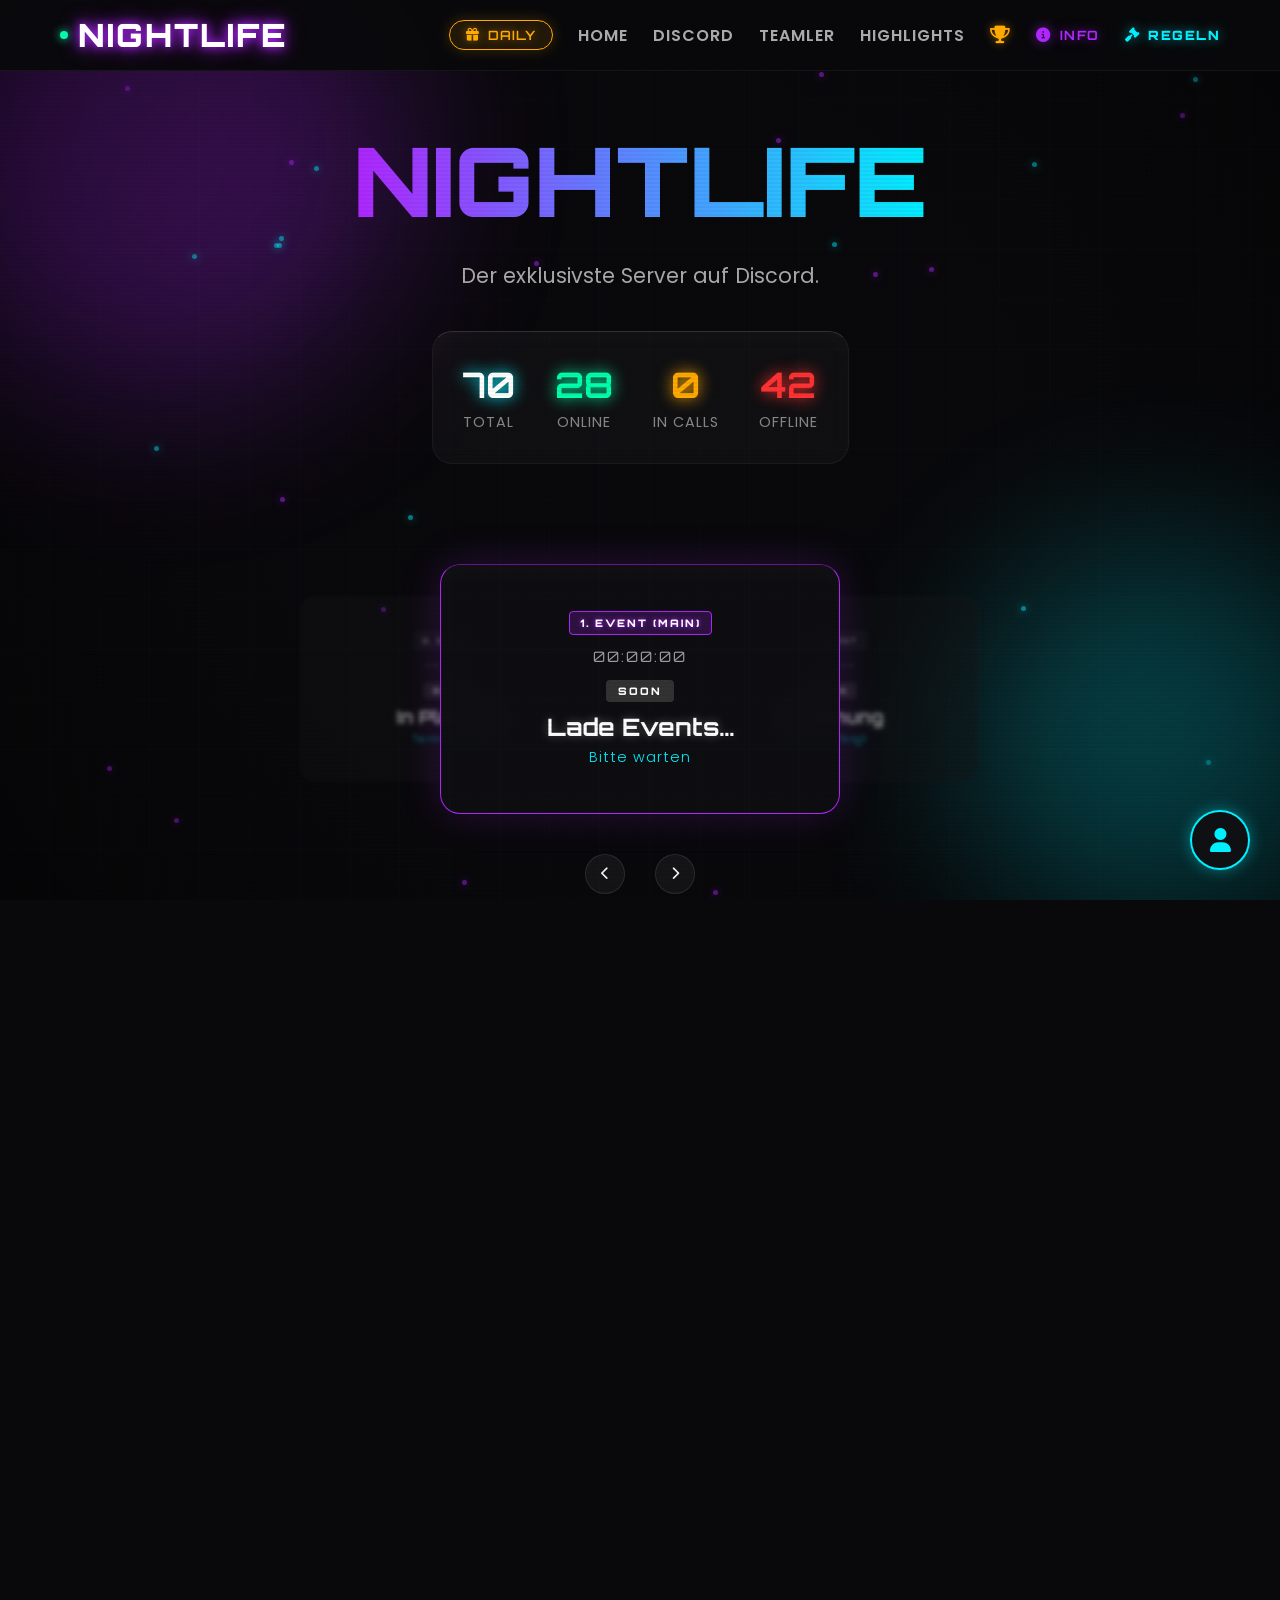
==== index.html @ 15cf9e68 "++++" ====
<!DOCTYPE html>
<html lang="de">
<head>
    <meta charset="UTF-8">
    <meta name="viewport" content="width=device-width, initial-scale=1.0, maximum-scale=1.0, user-scalable=no">
    <title>Nightlife Discord</title>
    
    <link rel="icon" type="image/png" href="logo.png?v=1">
    
    <link rel="preconnect" href="https://fonts.googleapis.com">
    <link rel="preconnect" href="https://fonts.gstatic.com" crossorigin>
    <link href="https://fonts.googleapis.com/css2?family=Orbitron:wght@500;700;900&family=Poppins:wght@300;400;600&display=swap" rel="stylesheet">
    <link rel="stylesheet" href="https://cdnjs.cloudflare.com/ajax/libs/font-awesome/6.5.1/css/all.min.css">

    <link rel="stylesheet" href="style.css">
</head>
<body>
    <div class="scanlines"></div>
    <div class="vignette"></div>
    <div class="bg-orbs">
        <div class="orb orb-1"></div>
        <div class="orb orb-2"></div>
    </div>
    <div class="particles"></div>

    <div id="toast-container"></div>
    <div id="ghost-banner">
        <i class="fas fa-bullhorn" style="font-size: 1.5rem;"></i>
        <span id="ghost-banner-text">SYSTEM BROADCAST...</span>
    </div>

    <nav>
        <div class="nav-container">
            <div class="logo-container">
                <div class="live-dot" title="Server Live"></div>
                <a href="#home" class="logo">NIGHTLIFE</a>
            </div>
            <div class="menu-toggle" id="mobile-menu">☰</div>
            <ul class="nav-links" id="nav-links">
                <li><a href="javascript:void(0)" onclick="showDailyToast()" class="daily-btn"><i class="fas fa-gift"></i> DAILY</a></li>
                <li><a href="#home">Home</a></li>
                <li><a href="#discord">Discord</a></li>
                <li><a href="#team">Teamler</a></li>
                <li><a href="#highlights">Highlights</a></li>
                <li><a href="#" title="Leaderboard" style="color: #ffaa00; font-size: 1.1rem; text-shadow: 0 0 10px rgba(255, 170, 0, 0.5); display: flex; align-items: center; justify-content: center;"><i class="fas fa-trophy"></i></a></li>
                <li><a href="javascript:void(0)" onclick="toggleImpressum()" style="color: var(--neon-purple); font-family: 'Orbitron', sans-serif; font-weight: 700; font-size: 0.8rem; letter-spacing: 1.5px; text-shadow: 0 0 12px rgba(176, 38, 255, 0.6); display: flex; align-items: center; gap: 8px;"><i class="fas fa-info-circle" style="font-size: 0.9rem;"></i> INFO</a></li>
                <li><a href="javascript:void(0)" onclick="toggleRules()" style="color: var(--neon-blue); font-family: 'Orbitron', sans-serif; font-weight: 900; font-size: 0.8rem; letter-spacing: 1.5px; text-shadow: 0 0 12px rgba(0, 240, 255, 0.6); display: flex; align-items: center; gap: 8px;"><i class="fas fa-gavel" style="font-size: 0.9rem;"></i> REGELN</a></li>
            </ul>
        </div>
    </nav>

    <section id="home">
        <h1 class="home-title scroll-hidden">NIGHTLIFE</h1>
        <p class="scroll-hidden" style="font-size: 1.3rem; color: #aaa; margin-top: 10px;">Der exklusivste Server auf Discord.</p>
        
        <div class="stats-container scroll-hidden">
            <div class="stat-item"><h3 id="stat-total" style="color: #fff; text-shadow: 0 0 15px var(--neon-blue);">70</h3><p>TOTAL</p></div>
            <div class="stat-item"><h3 id="stat-online" style="color: #00ffaa; text-shadow: 0 0 15px #00ffaa;">28</h3><p>Online</p></div>
            <div class="stat-item"><h3 id="stat-voice" style="color: #ffaa00; text-shadow: 0 0 15px #ffaa00;">0</h3><p>In Calls</p></div>
            <div class="stat-item"><h3 id="stat-offline" style="color: #ff3333; text-shadow: 0 0 15px #ff3333;">42</h3><p>Offline</p></div>
        </div>

        <div class="carousel-container scroll-hidden">
            <div class="carousel-track" id="event-track">
                <div class="event-card prev" data-index="0" onclick="moveCarousel(-1)">
                    <div class="slot-indicator ind-sub">3. Event</div><div class="event-timer" id="timer-0">--:--:--</div>
                    <span class="live-badge" id="badge-0">SOON</span><div class="ev-title" id="title-0">In Planung</div><div class="ev-full-date" id="date-0">Termin folgt</div>
                </div>
                <div class="event-card active" data-index="1">
                    <div class="slot-indicator ind-main">1. Event (MAIN)</div><div class="event-timer" id="timer-1">00:00:00</div>
                    <span class="live-badge" id="badge-1">SOON</span><div class="ev-title" id="title-1">Lade Events...</div><div class="ev-full-date" id="date-1">Bitte warten</div>
                </div>
                <div class="event-card next" data-index="2" onclick="moveCarousel(1)">
                    <div class="slot-indicator ind-sub">2. Event</div><div class="event-timer" id="timer-2">--:--:--</div>
                    <span class="live-badge" id="badge-2">SOON</span><div class="ev-title" id="title-2">In Planung</div><div class="ev-full-date" id="date-2">Termin folgt</div>
                </div>
            </div>
        </div>
        
        <div class="carousel-controls scroll-hidden">
            <button class="carousel-btn" onclick="moveCarousel(-1)"><i class="fa-solid fa-chevron-left"></i></button>
            <button class="carousel-btn" onclick="moveCarousel(1)"><i class="fa-solid fa-chevron-right"></i></button>
        </div>
    </section>

    <div class="neon-divider"></div>

    <section id="discord" class="scroll-hidden">
        <h2>Werde Teil der Nacht</h2>
        <p class="section-desc">Hol dir deinen Platz auf dem Server.</p>
        <div class="join-container">
            <div class="join-feature">
                <span class="feature-icon">🎮</span><h4>Game Nights</h4><p>Zusammen zocken, neue Mates finden und Ränge aufsteigen.</p>
            </div>
            <div class="join-main">
                <a href="#" target="_blank" class="discord-btn-premium">Jetzt Beitreten</a>
            </div>
            <div class="join-feature">
                <span class="feature-icon">🎬</span><h4>Cinema & Chill</h4><p>Gemeinsam die neusten Filme und Serien-Marathons genießen.</p>
            </div>
        </div>
    </section>

    <div class="neon-divider"></div>

    <section id="team">
        <h2 class="scroll-hidden">Night Teamler</h2>
        <div class="team-grid-main">
            <div class="team-card scroll-hidden rank-founder-card"> 
                <div class="role">Founder</div><div class="name rank-founder">Can <span class="founder-crown">👑</span></div> 
            </div>
            <div class="team-card scroll-hidden rank-founder-card"> 
                <div class="role">Founder</div><div class="name rank-founder">Asta <span class="dev-icon">{&lt;/&gt;}</span></div> 
            </div>
        </div>
        <div class="team-bar-mini scroll-hidden" style="min-height: 50px;">
            <div id="team-bar-js" style="display: flex; gap: 40px; justify-content: center; flex-wrap: wrap; width: 100%;"></div>
        </div>
    </section>

    <div class="neon-divider"></div>

    <section id="highlights">
        <h2 class="scroll-hidden">Wall of Fame</h2>
        <div class="video-grid"> 
            <div class="video-wrapper scroll-hidden"><div class="clip-info">6ix9ine</div><div class="media-container">Clip 1</div></div>
            <div class="video-wrapper scroll-hidden"><div class="clip-info">Taste the Rainbow</div><div class="media-container">Clip 2</div></div>
            <div class="video-wrapper scroll-hidden"><div class="clip-info">Mein Mann darf das nicht erfahren</div><div class="media-container">Clip 3</div></div>
        </div>
    </section>

    <section id="upload-section" class="scroll-hidden" style="text-align: center; margin-top: 20px; padding-bottom: 80px;">
        <h3 style="font-family: 'Orbitron', sans-serif; font-size: 1.8rem; color: #fff; text-shadow: 0 0 15px var(--neon-purple); margin-bottom: 15px;">Werde Teil der Wall of Fame</h3>
        <p style="color: #aaa; margin-bottom: 40px; letter-spacing: 1px;">Zeig der Community deine besten Momente!</p>
        <button onclick="openForm('clip')" class="upload-btn"><span class="upload-icon">⬆️</span> Clip Einreichen</button>
    </section>

    <footer style="text-align: center; padding: 60px 20px 40px; background: rgba(0,0,0,0.8); border-top: 1px solid rgba(255,255,255,0.03); margin-top: 50px; position: relative; z-index: 10;">
        <p style="color: #444; font-size: 0.85rem; letter-spacing: 1px; font-family: 'Poppins', sans-serif;">&copy; 2026 Nightlife Discord. All rights reserved.</p>
        <div style="margin-top: 25px; display: flex; justify-content: center; gap: 15px; align-items: center; flex-wrap: wrap;">
            <button onclick="window.openForm('unban')" class="footer-btn unban-btn"><span class="btn-icon">🚫</span> UNBAN</button>
            <button onclick="window.openForm('vorschlag')" class="footer-btn vorschlag-btn"><span class="btn-icon">💡</span> VORSCHLAG</button>
            <button onclick="window.openForm('ticket')" class="footer-btn ticket-btn"><span class="btn-icon">🎫</span> TICKET</button>
            <button onclick="window.openAdminPanel()" class="footer-btn staff-btn"><span class="btn-icon">🔒</span> STAFF</button>
        </div>
    </footer>

    <div id="impressum-modal" class="modal-base">
        <div class="modal-box" style="border: 1px solid var(--neon-purple); width: 100%; max-width: 600px; box-shadow: 0 0 40px rgba(176, 38, 255, 0.15);">
            <div style="padding: 25px; border-bottom: 1px solid rgba(255,255,255,0.05); display: flex; justify-content: space-between; align-items: center;">
                <h2 style="font-family: 'Orbitron'; font-size: 1.2rem; color: #fff; margin: 0;">INFO & IMPRESSUM</h2>
                <span onclick="toggleImpressum()" style="cursor: pointer; color: #555; font-size: 2rem;">&times;</span>
            </div>
            <div style="padding: 30px; text-align: left; font-family: 'Poppins';">
                <h3 style="color: var(--neon-purple); font-family: 'Orbitron'; font-size: 0.9rem; margin-bottom: 10px;">ÜBER NIGHTLIFE</h3>
                <p style="color: #aaa; font-size: 0.9rem; line-height: 1.6; margin-bottom: 25px;">NIGHTLIFE ist mehr als nur ein Discord-Server. Wir sind eine wachsende Community aus Gamern, Filmliebhabern und Nachtschwärmern.</p>
                <h3 style="color: var(--neon-purple); font-family: 'Orbitron'; font-size: 0.9rem; margin-bottom: 10px;">PROJEKTLEITUNG</h3>
                <p style="color: #ddd; font-size: 0.9rem;">Can & Asta</p>
            </div>
        </div>
    </div>

    <div id="rules-modal" class="modal-base">
        <div class="modal-box" style="border: 1px solid var(--neon-blue); width: 100%; max-width: 700px; max-height: 85vh; display: flex; flex-direction: column;">
            <div style="padding: 25px; border-bottom: 1px solid rgba(255,255,255,0.05); display: flex; justify-content: space-between; align-items: center;">
                <h2 style="font-family: 'Orbitron'; font-size: 1.5rem; color: #fff; margin: 0; text-shadow: 0 0 10px var(--neon-blue);">§ REGELWERK</h2>
                <span onclick="toggleRules()" style="cursor: pointer; color: #555; font-size: 2rem; line-height: 1; transition: 0.3s;" onmouseover="this.style.color='#fff'" onmouseout="this.style.color='#555'">&times;</span>
            </div>
            
            <div style="overflow-y: auto; padding: 20px 30px; text-align: left; flex: 1;" class="custom-scroll">
                <p style="color: #aaa; font-size: 0.8rem; font-family: 'Poppins'; margin-bottom: 20px;">Durch das Betreten des Nightlife Discords stimmst du folgenden Regeln zu:</p>
                
                <h3 style="color: var(--neon-blue); font-family: 'Orbitron'; font-size: 1rem; margin-bottom: 10px;">I. ALLGEMEINES VERHALTEN</h3>
                <div class="rule-box"><span>1.</span> Behandle alle Mitglieder mit Respekt. Beleidigungen werden nicht toleriert.</div>
                <div class="rule-box"><span>2.</span> Diskriminierung, Rassismus oder Hassrede führen zum sofortigen Ban.</div>
                <div class="rule-box"><span>3.</span> Kein Spam (Texte, Emojis, Gifs oder Pings).</div>
                <div class="rule-box"><span>4.</span> Keine NSFW (18+) Inhalte in öffentlichen Kanälen.</div>
                <div class="rule-box"><span>5.</span> Eigenwerbung (Discord-Links, YouTube etc.) ist streng untersagt.</div>
                <div class="rule-box"><span>6.</span> Das Veröffentlichen privater Daten (Doxxing) ist verboten.</div>
                
                <h3 style="color: var(--neon-blue); font-family: 'Orbitron'; font-size: 1rem; margin-bottom: 10px; margin-top: 25px;">II. VOICE & CHAT REGELN</h3>
                <div class="rule-box"><span>7.</span> Störende Geräusche oder übermäßiger Soundboard-Einsatz sind untersagt.</div>
                <div class="rule-box"><span>8.</span> Stimmenverzerrer sind in öffentlichen Calls nicht erlaubt.</div>
                <div class="rule-box"><span>9.</span> Nutze die Kanäle nur für ihren vorgesehenen Zweck.</div>
                <div class="rule-box"><span>10.</span> Kein Trolling oder absichtliches Provozieren von Teamlern/Usern.</div>
                <div class="rule-box"><span>11.</span> Aufnahmen von Voice-Chats sind ohne Zustimmung verboten.</div>
                
                <h3 style="color: var(--neon-blue); font-family: 'Orbitron'; font-size: 1rem; margin-bottom: 10px; margin-top: 25px;">III. ADMINISTRATION</h3>
                <div class="rule-box"><span>12.</span> Den Anweisungen des Teams (Founder, Admin, Mod) ist Folge zu leisten.</div>
                <div class="rule-box"><span>13.</span> Support-Anfragen werden ausschließlich über das Ticketsystem geklärt.</div>
                <div class="rule-box"><span>14.</span> Das Ausnutzen von Sicherheitslücken (Exploits) führt zum Ausschluss.</div>

                <h3 style="color: #ff3333; font-family: 'Orbitron'; font-size: 1rem; margin-bottom: 10px; margin-top: 30px;">⚖️ SANKTIONEN</h3>
                <div class="sanction-box"><strong>Verwarnung:</strong> Bei leichten Verstößen gegen das Regelwerk.</div>
                <div class="sanction-box"><strong>Mute:</strong> Zeitweiser Ausschluss aus Chat und Voice.</div>
                <div class="sanction-box" style="border-left-color: #8b0000; background: rgba(139, 0, 0, 0.1);"><strong>Ban:</strong> Permanenter Ausschluss vom Server.</div>
            </div>
        </div>
    </div>

    <div id="universal-modal" class="modal-base">
        <div id="modal-content-box" class="modal-box" style="border: 1px solid var(--neon-blue); padding: 30px; width: 90%; max-width: 450px;">
            <h3 id="form-title" style="font-family: 'Orbitron'; color: #fff; margin-bottom: 20px; margin-top: 0; text-transform: uppercase; letter-spacing: 2px;">Formular</h3>
            <div style="overflow-y: auto; flex: 1; min-height: 0; width: 100%; padding-right: 5px;" class="custom-scroll">
                <div id="form-fields">
                    <input type="text" id="form-username" placeholder="Discord Username" style="width: 100%; background: #000; border: 1px solid #333; color: #fff; padding: 12px; border-radius: 8px; outline: none; font-family: 'Poppins'; margin-bottom: 15px;">
                    <select id="form-ticket-type" style="display: none; width: 100%; background: #000; border: 1px solid #333; color: #fff; padding: 12px; border-radius: 8px; outline: none; font-family: 'Poppins'; margin-bottom: 15px;">
                        <option value="Allgemein Support">Allgemein Support</option>
                        <option value="Bewerbung">Bewerbung</option>
                        <option value="Report">Report</option>
                    </select>
                    <div id="file-upload-area" style="display: none; margin-bottom: 15px; text-align: left;">
                        <p id="file-upload-desc" style="color: #ffaa00; font-size: 0.7rem; margin-bottom: 5px; font-weight: bold; font-family: 'Poppins';">Media Upload (Max. 1MB)</p>
                        <input type="file" id="form-file" accept="video/mp4, image/jpeg, image/png" style="color: #ccc; font-size: 0.8rem; width: 100%; background: #000; border: 1px solid #333; padding: 8px; border-radius: 8px; font-family: 'Poppins';">
                    </div>
                    <textarea id="form-text" placeholder="Deine Nachricht..." rows="4" style="width: 100%; background: #000; border: 1px solid #333; color: #fff; padding: 12px; border-radius: 8px; outline: none; font-family: 'Poppins'; resize: none; margin-bottom: 15px;"></textarea>
                    <button id="submit-universal-btn" onclick="submitUniversalForm()" style="width: 100%; background: linear-gradient(45deg, var(--neon-purple), var(--neon-blue)); color: #fff; border: none; padding: 12px; border-radius: 5px; cursor: pointer; font-family: 'Orbitron'; font-weight: bold; transition: 0.3s;">ABSENDEN</button>
                </div>
            </div>
            <p onclick="closeUniversalModal()" style="color: #444; margin-top: 20px; cursor: pointer; font-size: 0.8rem; font-family: 'Orbitron';">ABBRECHEN</p>
        </div>
    </div>

    <div id="admin-modal" class="modal-base" onclick="if(event.target.id === 'admin-modal') this.style.display='none'" style="display: none; position: fixed; top: 0; left: 0; width: 100%; height: 100%; background: rgba(0,0,0,0.85); z-index: 30000; backdrop-filter: blur(8px); align-items: center; justify-content: center;">
        <div class="modal-box" style="position: relative; border: 1px solid var(--neon-purple); padding: 30px; width: 90%; max-width: 600px; box-shadow: 0 0 30px rgba(176, 38, 255, 0.2); background: #111; border-radius: 20px; text-align: center;">
            
            <div style="position: absolute; top: 15px; right: 20px;">
                <span onclick="document.getElementById('admin-modal').style.display='none'" style="cursor: pointer; color: #555; font-size: 2rem; line-height: 1; transition: 0.3s;" onmouseover="this.style.color='#fff'" onmouseout="this.style.color='#555'" title="Terminal schließen">&times;</span>
            </div>
            
            <div id="admin-login-view">
                <h3 style="font-family: 'Orbitron', sans-serif; color: #fff; margin-bottom: 25px; margin-top: 0; letter-spacing: 2px;">System Login</h3>
                <input type="password" id="admin-pw" placeholder="Passwort" style="width: 100%; background: #000; border: 1px solid #333; color: #fff; padding: 12px; border-radius: 8px; margin-bottom: 20px; outline: none; text-align: center; font-family: 'Poppins';">
                <button onclick="checkAdminLogin()" style="width: 100%; background: var(--neon-purple); color: #fff; border: none; padding: 12px; border-radius: 8px; cursor: pointer; font-family: 'Orbitron'; font-weight: bold;">LOGIN</button>
                <p onclick="document.getElementById('admin-modal').style.display='none'" style="color: #555; cursor: pointer; font-size: 0.8rem; margin-top: 20px; font-family: 'Orbitron';">SCHLIESSEN</p>
            </div>

            <div id="admin-identity-view" style="display: none; text-align: center;">
                <h3 style="font-family: 'Orbitron'; color: var(--neon-gold); margin-bottom: 20px; margin-top: 0; text-shadow: 0 0 15px var(--neon-gold);">IDENTITÄT WÄHLEN</h3>
                <p style="color: #aaa; font-family: 'Poppins'; font-size: 0.9rem; margin-bottom: 20px;">Willkommen zurück. Wer loggt sich gerade ein?</p>
                <div style="display: flex; gap: 15px; justify-content: center; margin-bottom: 20px;">
                    <button onclick="selectFounderIdentity('Can')" style="flex: 1; background: #111; border: 1px solid var(--neon-gold); color: #fff; padding: 15px; border-radius: 8px; cursor: pointer; font-family: 'Orbitron'; font-size: 1.1rem; transition: 0.3s;" onmouseover="this.style.background='var(--neon-gold)'; this.style.color='#000'" onmouseout="this.style.background='#111'; this.style.color='#fff'">CAN 👑</button>
                    <button onclick="selectFounderIdentity('Asta')" style="flex: 1; background: #111; border: 1px solid var(--neon-gold); color: #fff; padding: 15px; border-radius: 8px; cursor: pointer; font-family: 'Orbitron'; font-size: 1.1rem; transition: 0.3s;" onmouseover="this.style.background='var(--neon-gold)'; this.style.color='#000'" onmouseout="this.style.background='#111'; this.style.color='#fff'">ASTA {&lt;/&gt;}</button>
                </div>
            </div>

            <div id="admin-dashboard-view" style="display: none;">
                <div style="display: flex; justify-content: space-between; align-items: center; margin-bottom: 20px;">
                    <h3 style="font-family: 'Orbitron'; color: var(--neon-gold); margin: 0;">TERMINAL</h3>
                </div>
                
                <div style="display: flex; gap: 10px; margin-bottom: 20px; border-bottom: 1px solid rgba(255,255,255,0.1); padding-bottom: 10px;">
                    <button onclick="switchTerminalTab('events')" class="term-tab" style="background: transparent; color: #fff; border: none; font-family: 'Orbitron'; cursor: pointer; border-bottom: 2px solid var(--neon-blue);">Events</button>
                    <button onclick="switchTerminalTab('team')" id="team-tab-btn" class="term-tab" style="background: transparent; color: #888; border: none; font-family: 'Orbitron'; cursor: pointer; border-bottom: 2px solid transparent; display: none;">Teamler</button>
                </div>

                <div id="term-content-events" style="background: #050505; border: 1px solid #333; padding: 20px; border-radius: 8px; text-align: left; margin-bottom: 20px;">
                    <p style="color: var(--neon-blue); font-family: 'Orbitron'; font-size: 0.8rem; margin-bottom: 15px;"><i class="fas fa-calendar-alt"></i> EVENT STEUERUNG</p>
                    <select id="edit-ev-select" style="width: 100%; background: #111; border: 1px solid #444; color: #fff; padding: 10px; border-radius: 5px; margin-bottom: 10px; font-family: 'Poppins'; outline: none; cursor: pointer;">
                        <option value="1">1. Event (Main)</option>
                        <option value="2">2. Event (Next)</option>
                        <option value="0">3. Event (Prev)</option>
                    </select>
                    <input type="text" id="edit-ev-title" placeholder="Event Titel (z.B. Game Night)" style="width: 100%; background: #111; border: 1px solid #444; color: #fff; padding: 10px; border-radius: 5px; margin-bottom: 10px; font-family: 'Poppins'; outline: none;">
                    <div style="display: flex; gap: 10px; margin-bottom: 15px;">
                        <input type="text" id="edit-ev-time" placeholder="Uhrzeit (z.B. 20:00)" maxlength="5" oninput="formatTime(this)" style="flex: 1; background: #111; border: 1px solid #444; color: #fff; padding: 10px; border-radius: 5px; font-family: 'Poppins'; outline: none; text-align: center;">
                        <input type="text" id="edit-ev-date" placeholder="Datum (z.B. 12.05.2026)" maxlength="10" oninput="formatDate(this)" style="flex: 1; background: #111; border: 1px solid #444; color: #fff; padding: 10px; border-radius: 5px; font-family: 'Poppins'; outline: none; text-align: center;">
                    </div>
                    <button onclick="updateMainEvent()" style="width: 100%; background: var(--neon-blue); color: #000; border: none; padding: 10px; border-radius: 5px; cursor: pointer; font-family: 'Orbitron'; font-weight: bold; transition: 0.3s;" onmouseover="this.style.transform='scale(1.02)'" onmouseout="this.style.transform='none'">EVENT LIVE SCHALTEN</button>
                </div>

                <div id="term-content-team" style="display: none; background: #050505; border: 1px solid #333; padding: 20px; border-radius: 8px; text-align: left; margin-bottom: 20px;">
                    <p style="color: var(--neon-gold); font-family: 'Orbitron'; font-size: 0.8rem; margin-bottom: 15px;"><i class="fas fa-users"></i> NEUEN TEAMLER ANLEGEN</p>
                    <div style="display: flex; gap: 10px; margin-bottom: 10px;">
                        <input type="text" id="new-team-name" placeholder="Discord Name" style="flex: 1; background: #111; border: 1px solid #444; color: #fff; padding: 10px; border-radius: 5px; font-family: 'Poppins';">
                        <select id="new-team-role" style="background: #111; border: 1px solid #444; color: #fff; padding: 10px; border-radius: 5px; font-family: 'Poppins';">
                            <option value="Admin">Admin</option>
                            <option value="Mod">Mod</option>
                            <option value="Support">Support</option>
                        </select>
                    </div>
                    <div style="display: flex; gap: 10px; margin-bottom: 15px;">
                        <input type="text" id="new-team-pw" placeholder="Passwort vergeben" style="flex: 1; background: #111; border: 1px solid #444; color: #fff; padding: 10px; border-radius: 5px; font-family: 'Poppins';">
                        <button onclick="createTeamMember()" style="background: var(--neon-gold); color: #000; border: none; padding: 10px 20px; border-radius: 5px; cursor: pointer; font-family: 'Orbitron'; font-weight: bold;"><i class="fas fa-plus"></i></button>
                    </div>
                    <p style="color: #aaa; font-family: 'Orbitron'; font-size: 0.8rem; margin-bottom: 10px; margin-top: 20px;">AKTUELLES TEAM:</p>
                    <div id="admin-team-list" style="max-height: 200px; overflow-y: auto; display: flex; flex-direction: column; gap: 10px;" class="custom-scroll">
                    </div>
                </div>

                <button onclick="logoutAdmin()" style="width: 100%; background: #333; color: #fff; border: 1px solid #555; padding: 12px; border-radius: 8px; cursor: pointer; font-family: 'Orbitron'; font-weight: bold;">SYSTEM LOGOUT</button>
            </div>
        </div>
    </div>

    <script src="script.js"></script>

    <div id="fab-container">
        <div class="fab-actions" id="fab-actions">
            <div class="fab-action" id="fab-terminal" onclick="openAdminPanel()" title="Admin Terminal" style="display: none;">
                <i class="fas fa-terminal"></i>
            </div>
            <div class="fab-action" id="fab-inbox" onclick="openInbox('Posteingang ist noch leer.', 'var(--neon-blue)', 'fas fa-inbox')" title="Posteingang">
                <i class="fas fa-inbox"></i>
            </div>
            <div class="fab-action" id="fab-logout" onclick="logoutUser()" title="Abmelden">
                <i class="fas fa-sign-out-alt"></i>
            </div>
        </div>
        
        <div id="fab-main" onclick="handleFabClick()">
            <i class="fas fa-user" id="fab-icon"></i>
        </div>
    </div>

    <div id="auth-modal" class="modal-base" style="display: none; position: fixed; top: 0; left: 0; width: 100%; height: 100%; background: rgba(0,0,0,0.85); z-index: 30000; backdrop-filter: blur(8px); align-items: center; justify-content: center;">
        <div style="background: #111; border: 1px solid var(--neon-blue); padding: 30px; width: 90%; max-width: 400px; border-radius: 20px; box-shadow: 0 0 25px rgba(0, 240, 255, 0.2); text-align: center;">
            <h3 style="font-family: 'Orbitron'; color: #fff; margin-bottom: 20px; text-transform: uppercase; letter-spacing: 2px;">User Portal</h3>
            
            <div style="display: flex; gap: 10px; margin-bottom: 20px;">
                <button id="tab-login" onclick="switchAuthTab('login')" style="flex:1; background: var(--neon-blue); color: #000; border: none; padding: 10px; border-radius: 5px; font-weight: bold; font-family: 'Orbitron'; cursor: pointer; transition:0.3s;">LOGIN</button>
                <button id="tab-register" onclick="switchAuthTab('register')" style="flex:1; background: #222; color: #fff; border: 1px solid #444; padding: 10px; border-radius: 5px; font-family: 'Orbitron'; cursor: pointer; transition:0.3s;">REGISTER</button>
            </div>

            <div style="text-align: left; margin-bottom: 20px;">
                <input type="text" id="auth-user" placeholder="Username" style="width: 100%; background: #000; border: 1px solid #333; color: #fff; padding: 12px; border-radius: 8px; margin-bottom: 10px; outline: none; font-family: 'Poppins'; transition:0.3s;">
                <input type="password" id="auth-pass" placeholder="Passwort" style="width: 100%; background: #000; border: 1px solid #333; color: #fff; padding: 12px; border-radius: 8px; outline: none; font-family: 'Poppins'; transition:0.3s;">
            </div>

            <button id="auth-submit-btn" onclick="submitAuth()" style="width: 100%; background: var(--neon-blue); color: #000; border: none; padding: 12px; border-radius: 8px; cursor: pointer; font-family: 'Orbitron'; font-weight: bold; transition:0.3s;">Einloggen</button>
            <p onclick="document.getElementById('auth-modal').style.display='none'" style="color: #444; margin-top: 20px; cursor: pointer; font-size: 0.8rem; font-family: 'Orbitron';">ABBRECHEN</p>
        </div>
    </div>

    <div id="inbox-modal" class="modal-base" style="display: none; position: fixed; top: 0; left: 0; width: 100%; height: 100%; background: rgba(0,0,0,0.85); z-index: 30000; backdrop-filter: blur(8px); align-items: center; justify-content: center;">
        <div style="background: #111; border: 1px solid var(--neon-gold); width: 95%; max-width: 1000px; height: 85vh; border-radius: 20px; display: flex; flex-direction: column; overflow: hidden; box-shadow: 0 0 30px rgba(255, 170, 0, 0.2);">
            
            <div style="padding: 20px; border-bottom: 1px solid rgba(255,255,255,0.1); display: flex; justify-content: space-between; align-items: center;">
                <h2 style="font-family: 'Orbitron'; font-size: 1.2rem; color: var(--neon-gold); margin: 0; text-shadow: 0 0 10px rgba(255,170,0,0.5);"><i class="fas fa-inbox"></i> POSTEINGANG</h2>
                <span onclick="document.getElementById('inbox-modal').style.display='none'" style="cursor: pointer; color: #555; font-size: 2rem; line-height: 1;">&times;</span>
            </div>
            
            <style>
                .inbox-tab { flex: 1; padding: 15px 0; background: transparent; border: none; color: #888; font-family: 'Orbitron'; font-size: 0.8rem; cursor: pointer; border-bottom: 2px solid transparent; transition: 0.3s; font-weight: bold;}
                .inbox-tab:hover { color: #fff; background: rgba(255,255,255,0.05); }
                .inbox-tab.active { color: var(--neon-gold); border-bottom: 2px solid var(--neon-gold); }
            </style>
            <div style="display: flex; background: rgba(0,0,0,0.5); border-bottom: 1px solid rgba(255,255,255,0.1);" id="inbox-tabs">
                <button onclick="filterInbox('all')" class="inbox-tab active" id="tab-all">Alles</button>
                <button onclick="filterInbox('ticket')" class="inbox-tab" id="tab-ticket">Tickets</button>
                <button onclick="filterInbox('unban')" class="inbox-tab" id="tab-unban">Unban</button>
                <button onclick="filterInbox('vorschlag')" class="inbox-tab" id="tab-vorschlag">Vorschläge</button>
                <button onclick="filterInbox('closed')" class="inbox-tab" id="tab-closed" style="color: #555;">Erledigt</button>
            </div>

            <div style="display: flex; flex: 1; overflow: hidden;">
                <div style="width: 35%; border-right: 1px solid rgba(255,255,255,0.1); background: rgba(0,0,0,0.3); overflow-y: auto; padding: 15px;" id="inbox-list" class="custom-scroll">
                </div>
                <div style="width: 65%; display: flex; flex-direction: column; background: #0a0a0a;" id="inbox-detail">
                    <div style="flex: 1; display: flex; align-items: center; justify-content: center; color: #666; font-family: 'Orbitron';">Wähle einen Eintrag aus.</div>
                </div>
            </div>
        </div>
    </div>
</body>
</html>
---- style.css ----
/* =========================================
   1. GRUNDLAGEN & PERFORMANCE
   ========================================= */
:root {
    --bg-dark: #09090b;
    --bg-card: rgba(20, 20, 24, 0.6);
    --text-main: #ededed;
    --neon-purple: #b026ff;
    --neon-blue: #00f0ff;
    --neon-gold: #ffaa00;
}

* { margin: 0; padding: 0; box-sizing: border-box; -webkit-font-smoothing: antialiased; }
 
::-webkit-scrollbar { width: 8px; }
::-webkit-scrollbar-track { background: rgba(0, 0, 0, 0.3); backdrop-filter: blur(5px); }
::-webkit-scrollbar-thumb { background: linear-gradient(180deg, var(--neon-purple), var(--neon-blue)); border-radius: 10px; border: 1px solid rgba(255,255,255,0.1); }
::-selection { background: var(--neon-blue); color: #000; }

html, body { scroll-behavior: smooth; overflow-x: hidden; width: 100%; height: 100%; }
body { font-family: 'Poppins', sans-serif; background-color: var(--bg-dark); color: var(--text-main); }
 
.scanlines { 
    position: fixed; top: 0; left: 0; width: 100vw; height: 100vh; pointer-events: none; z-index: 9998; opacity: 0.15;
    background-image: 
        linear-gradient(rgba(18, 16, 16, 0) 50%, rgba(0, 0, 0, 0.25) 50%), 
        linear-gradient(90deg, rgba(255, 0, 0, 0.06), rgba(0, 255, 0, 0.02), rgba(0, 0, 255, 0.06)),
        linear-gradient(transparent 98%, rgba(0, 240, 255, 0.2) 100%),
        linear-gradient(90deg, transparent 98%, rgba(0, 240, 255, 0.2) 100%);
    background-size: 100% 4px, 3px 100%, 50px 50px, 50px 50px;
}
.vignette { position: fixed; top: 0; left: 0; width: 100vw; height: 100vh; background: radial-gradient(circle, transparent 50%, rgba(0,0,0,0.8) 150%); pointer-events: none; z-index: 9999; }

/* =========================================
   2. HINTERGRUND EFFEKTE
   ========================================= */
.particles { position: fixed; top: 0; left: 0; width: 100%; height: 100vh; z-index: -1; pointer-events: none; }
.dot-container { position: absolute; transition: transform 0.3s ease-out; will-change: transform; }
.dot { width: 5px; height: 5px; background: var(--neon-blue); border-radius: 50%; box-shadow: 0 0 10px var(--neon-blue); opacity: 0.5; animation: pulseDot 4s infinite alternate ease-in-out; }
@keyframes pulseDot { 0% { transform: scale(1); opacity: 0.3; } 100% { transform: scale(2); opacity: 0.8; } }
 
.bg-orbs { position: fixed; top: 0; left: 0; width: 100%; height: 100vh; z-index: -2; overflow: hidden; }
.orb { position: absolute; border-radius: 50%; filter: blur(90px); opacity: 0.3; transition: transform 0.2s ease-out; will-change: transform; transform: translateZ(0); }
.orb-1 { width: 500px; height: 500px; background: var(--neon-purple); top: -100px; left: -100px; }
.orb-2 { width: 400px; height: 400px; background: var(--neon-blue); bottom: -50px; right: -100px; }

/* =========================================
   3. ALLGEMEINE SEKTIONEN
   ========================================= */
.scroll-hidden { opacity: 0; transform: translateY(40px); transition: all 0.8s cubic-bezier(0.5, 0, 0, 1); will-change: transform, opacity; }
.scroll-visible { opacity: 1; transform: translateY(0); }
section { padding: 80px 20px 20px; max-width: 1200px; margin: 0 auto; text-align: center; position: relative; z-index: 10; }
 
h2 { 
    font-family: 'Orbitron', sans-serif; font-size: 3.2rem; margin-bottom: 20px; letter-spacing: 4px; text-transform: uppercase; color: #fff;
    text-shadow: 0 0 5px #fff, 0 0 10px #fff, 0 0 20px var(--neon-purple), 0 0 40px var(--neon-purple); animation: neonFlicker 2s infinite alternate;
}
@keyframes neonFlicker { 0%, 19%, 21%, 23%, 25%, 54%, 56%, 100% { opacity: 1; } 20%, 22%, 24%, 55% { opacity: 0.8; text-shadow: 0 0 2px #fff, 0 0 5px var(--neon-purple); } }
.section-desc { color: #aaa; font-size: 1.1rem; margin-bottom: 40px; }
.neon-divider { height: 1px; width: 70%; max-width: 600px; margin: 60px auto; background: linear-gradient(90deg, transparent, var(--neon-purple), var(--neon-blue), transparent); box-shadow: 0 0 15px var(--neon-purple); opacity: 0.5; position: relative; z-index: 10; }

.daily-btn { background: rgba(255, 170, 0, 0.1); border: 1px solid var(--neon-gold); color: var(--neon-gold) !important; padding: 6px 16px; border-radius: 20px; font-family: 'Orbitron', sans-serif; font-weight: 900; font-size: 0.8rem; letter-spacing: 1.5px; text-shadow: 0 0 10px rgba(255, 170, 0, 0.5); box-shadow: 0 0 15px rgba(255, 170, 0, 0.2); transition: all 0.3s ease; display: flex; align-items: center; gap: 8px; text-decoration: none; }
@media (hover: hover) { .daily-btn:hover { background: var(--neon-gold); color: #000 !important; box-shadow: 0 0 25px var(--neon-gold); text-shadow: none; transform: translateY(-2px) scale(1.05); } }

/* =========================================
   4. NAVIGATION & TOASTS
   ========================================= */
nav { position: fixed; top: 0; width: 100%; background: rgba(9, 9, 11, 0.95); backdrop-filter: blur(15px); padding: 15px 0; z-index: 10001; border-bottom: 1px solid rgba(255, 255, 255, 0.05); transform: translateZ(0); }
.nav-container { max-width: 1200px; margin: 0 auto; display: flex; justify-content: space-between; align-items: center; padding: 0 20px; }
 
.logo-container { display: flex; align-items: center; gap: 10px; }
.live-dot { width: 8px; height: 8px; background: #00ffaa; border-radius: 50%; box-shadow: 0 0 10px #00ffaa; animation: pulseLiveDot 2s infinite; }
@keyframes pulseLiveDot { 0% { transform: scale(1); opacity: 1; } 50% { transform: scale(1.5); opacity: 0.5; } 100% { transform: scale(1); opacity: 1; } }
 
.logo { font-family: 'Orbitron', sans-serif; font-size: 2rem; font-weight: 900; color: #fff; text-decoration: none; text-shadow: 0 0 10px var(--neon-purple), 0 0 20px var(--neon-purple); letter-spacing: 2px; z-index: 1001; }
.nav-links { list-style: none; display: flex; gap: 25px; align-items: center; }
.nav-links a { color: #aaa; text-decoration: none; font-weight: 600; text-transform: uppercase; letter-spacing: 1px; transition: 0.3s ease; }
@media (hover: hover) { .nav-links a:hover { color: #fff; text-shadow: 0 0 8px var(--neon-blue); } }
.menu-toggle { display: none; font-size: 2rem; color: #fff; cursor: pointer; z-index: 1001; user-select: none; }

#toast-container { position: fixed; top: 80px; right: 20px; z-index: 99999; display: flex; flex-direction: column; gap: 10px; }
.custom-toast { background: rgba(15, 15, 18, 0.95); border-left: 4px solid var(--neon-purple); padding: 15px 20px; border-radius: 8px; color: #fff; font-family: 'Poppins'; font-size: 0.85rem; box-shadow: 0 5px 15px rgba(0,0,0,0.5); display: flex; align-items: center; gap: 12px; animation: slideInRight 0.3s cubic-bezier(0.25, 0.8, 0.25, 1) forwards; backdrop-filter: blur(10px); }
@keyframes slideInRight { from { transform: translateX(100%); opacity: 0; } to { transform: translateX(0); opacity: 1; } }
@keyframes fadeOutRight { to { transform: translateX(100%); opacity: 0; } }

#ghost-banner { position: fixed; top: -100px; left: 0; width: 100%; background: linear-gradient(90deg, rgba(176,38,255,0.9), rgba(0,240,255,0.9)); color: #fff; text-align: center; padding: 15px; font-family: 'Orbitron', sans-serif; font-weight: 700; letter-spacing: 2px; z-index: 99998; box-shadow: 0 0 30px rgba(176,38,255,0.6); transition: top 0.5s cubic-bezier(0.175, 0.885, 0.32, 1.275); display: flex; justify-content: center; align-items: center; gap: 15px; }
#ghost-banner.show { top: 70px; }
@media (max-width: 768px) { #ghost-banner.show { top: 60px; font-size: 0.8rem; } }

/* =========================================
   5. HOME & STATS
   ========================================= */
#home { padding-top: 120px; display: flex; flex-direction: column; justify-content: center; align-items: center; }
.home-title { font-family: 'Orbitron', sans-serif; font-size: 6rem; font-weight: 900; background: linear-gradient(90deg, var(--neon-purple), var(--neon-blue)); -webkit-background-clip: text; background-clip: text; -webkit-text-fill-color: transparent; margin-bottom: 10px; animation: ultraGlow 3s infinite alternate ease-in-out; transform: translateZ(0); }
@keyframes ultraGlow { 0% { filter: drop-shadow(0 0 5px var(--neon-purple)) drop-shadow(0 0 10px var(--neon-purple)); transform: scale(1); } 50% { filter: drop-shadow(0 0 20px var(--neon-blue)) drop-shadow(0 0 40px var(--neon-blue)); transform: scale(1.02); } 100% { filter: drop-shadow(0 0 10px var(--neon-purple)) drop-shadow(0 0 30px var(--neon-purple)); transform: scale(1); } }
.stats-container { display: flex; justify-content: center; gap: 40px; margin-top: 40px; padding: 30px; background: rgba(255, 255, 255, 0.03); border-radius: 20px; border: 1px solid rgba(255,255,255,0.05); backdrop-filter: blur(10px); border-top: 1px solid rgba(255,255,255,0.15); box-shadow: inset 0 10px 20px rgba(255,255,255,0.02); transform: translateZ(0); flex-wrap: wrap; z-index: 10; }
.stat-item h3 { font-size: 2.2rem; font-family: 'Orbitron', sans-serif; margin-bottom: 5px; }
.stat-item p { color: #888; text-transform: uppercase; font-size: 0.9rem; letter-spacing: 1px; }

/* =========================================
   6. 3D EVENT SLIDER
   ========================================= */
.carousel-container { margin-top: 50px; width: 100%; max-width: 800px; height: 350px; position: relative; perspective: 1000px; display: flex; justify-content: center; align-items: center; z-index: 5; }
.carousel-track { position: relative; width: 100%; height: 100%; transform-style: preserve-3d; transition: transform 0.6s cubic-bezier(0.25, 0.8, 0.25, 1); }
.event-card { position: absolute; width: 400px; height: 250px; left: calc(50% - 200px); top: calc(50% - 125px); background: rgba(20, 20, 24, 0.8); border: 1px solid rgba(255,255,255,0.1); border-radius: 20px; padding: 25px; display: flex; flex-direction: column; justify-content: center; align-items: center; transition: all 0.6s cubic-bezier(0.25, 0.8, 0.25, 1); opacity: 0; transform: translateZ(-400px); pointer-events: none; }
.event-card.active { opacity: 1; transform: translateX(0) translateZ(0) scale(1); background: rgba(15, 15, 18, 0.95); border-color: var(--neon-purple); border-top: 1px solid rgba(176, 38, 255, 0.5); box-shadow: 0 0 40px rgba(176, 38, 255, 0.2), inset 0 10px 20px rgba(255,255,255,0.02); backdrop-filter: blur(15px); pointer-events: auto; z-index: 3; }
.event-card.prev { opacity: 0.5; transform: translateX(-220px) translateZ(-150px) scale(0.85); filter: blur(3px); z-index: 2; cursor: pointer; pointer-events: auto; }
.event-card.next { opacity: 0.5; transform: translateX(220px) translateZ(-150px) scale(0.85); filter: blur(3px); z-index: 2; cursor: pointer; pointer-events: auto; }
.event-timer { font-family: 'Orbitron'; font-size: 0.9rem; color: #fff; letter-spacing: 2px; margin-bottom: 15px; opacity: 0.6; }
.live-badge { background: #333; color: #fff; font-family: 'Orbitron', sans-serif; font-size: 0.65rem; font-weight: 900; padding: 4px 12px; border-radius: 4px; letter-spacing: 2px; display: inline-block; margin-bottom: 10px; }
.badge-live { background: #ff0000 !important; box-shadow: 0 0 15px rgba(255, 0, 0, 0.6); animation: pulseLive 1.5s infinite ease-in-out; }
.badge-upcoming { background: #ffaa00 !important; color: #000 !important; box-shadow: 0 0 15px rgba(255, 170, 0, 0.4); }
.ev-title { font-family: 'Orbitron'; font-size: 1.5rem; color: #fff; text-shadow: 0 0 10px rgba(255,255,255,0.3); font-weight: 700; margin-bottom: 5px; }
.ev-full-date { color: var(--neon-blue); font-size: 0.9rem; font-weight: 300; letter-spacing: 1px; }
.slot-indicator { font-family: 'Orbitron', sans-serif; font-size: 0.65rem; text-transform: uppercase; letter-spacing: 2px; margin-bottom: 12px; padding: 4px 10px; border-radius: 4px; font-weight: 900; }
.ind-main { background: rgba(176, 38, 255, 0.2); color: #fff; border: 1px solid var(--neon-purple); text-shadow: 0 0 5px var(--neon-purple); }
.ind-sub { background: rgba(255, 255, 255, 0.05); color: #aaa; border: 1px solid rgba(255, 255, 255, 0.1); }
.carousel-controls { display: flex; justify-content: center; gap: 30px; margin-top: -10px; z-index: 10; position: relative; }
.carousel-btn { background: rgba(255,255,255,0.05); border: 1px solid rgba(255,255,255,0.1); color: #fff; width: 40px; height: 40px; border-radius: 50%; cursor: pointer; display: flex; justify-content: center; align-items: center; transition: 0.3s; }
.carousel-btn:hover { background: var(--neon-purple); border-color: var(--neon-purple); box-shadow: 0 0 15px var(--neon-purple); }

/* =========================================
   7. DISCORD JOIN
   ========================================= */
.join-container { display: flex; align-items: stretch; justify-content: center; gap: 50px; margin-top: 30px; flex-wrap: wrap; }
 
.join-feature { 
    background: rgba(255, 255, 255, 0.02); padding: 30px 20px; border-radius: 25px; 
    border: 1px solid rgba(255, 255, 255, 0.05); width: 260px; backdrop-filter: blur(8px); 
    border-top: 1px solid rgba(255,255,255,0.1); position: relative; overflow: hidden; 
    transform: translateZ(0); transition: all 0.4s cubic-bezier(0.175, 0.885, 0.32, 1.275);
    display: flex; flex-direction: column; align-items: center; justify-content: flex-start;
}
 
.join-main { align-self: center; }

.join-feature::before { content: ''; position: absolute; top: 0; left: 0; width: 100%; height: 100%; background: linear-gradient(45deg, transparent, rgba(255, 255, 255, 0.05), transparent); transform: translateX(-100%); transition: 0.6s; z-index: 1; pointer-events: none;}
@media (hover: hover) { 
    .join-feature:hover::before { transform: translateX(100%); } 
    .join-feature:hover { border-color: var(--neon-blue); transform: translateY(-12px); background: rgba(255, 255, 255, 0.05); box-shadow: 0 15px 35px rgba(0, 0, 0, 0.4); } 
}
 
.feature-icon { font-size: 2.8rem; display: block; margin-bottom: 20px; filter: drop-shadow(0 0 15px rgba(255,255,255,0.2)); }
.join-feature h4 { font-family: 'Orbitron', sans-serif; color: #fff; margin-bottom: 10px; font-size: 1.1rem; letter-spacing: 1px; text-shadow: 0 0 10px rgba(255,255,255,0.2); }
.join-feature p { font-size: 0.85rem; color: #999; line-height: 1.5; }
.discord-btn-premium { display: inline-block; padding: 24px 70px; font-size: 1.4rem; font-family: 'Orbitron', sans-serif; font-weight: 900; color: #fff; background: #5865F2; border-radius: 60px; text-decoration: none; text-transform: uppercase; letter-spacing: 3px; box-shadow: 0 0 30px rgba(88, 101, 242, 0.4); transition: all 0.3s ease; border: 2px solid rgba(255, 255, 255, 0.1); }
@media (hover: hover) { .discord-btn-premium:hover { transform: scale(1.05); box-shadow: 0 10px 40px rgba(88, 101, 242, 0.8); background: #4752c4; border-color: #fff; } }

/* =========================================
   8. TEAM BEREICH
   ========================================= */
.team-grid-main { display: grid; grid-template-columns: repeat(2, 1fr); gap: 30px; margin-top: 20px; margin-bottom: 25px; width: 100%; max-width: 900px; margin-left: auto; margin-right: auto; }
.team-bar-mini { background: rgba(20, 20, 24, 0.4); border: 1px solid rgba(255, 255, 255, 0.03); border-radius: 15px; padding: 15px 30px; display: flex; justify-content: center; gap: 40px; max-width: 800px; margin: 0 auto; backdrop-filter: blur(5px); flex-wrap: wrap; border-top: 1px solid rgba(255,255,255,0.1); }
.mini-item { display: flex; flex-direction: column; align-items: center; text-align: center; }
.mini-role { font-size: 0.65rem; color: #555; text-transform: uppercase; letter-spacing: 1px; margin-bottom: 3px; }
.mini-name { font-family: 'Poppins', sans-serif; font-size: 0.95rem; font-weight: 600; letter-spacing: 0.5px; }
.admin-text { color: #ff3333; text-shadow: 0 0 5px rgba(255,0,0,0.3); } 
.mod-text { color: #00f0ff; text-shadow: 0 0 5px rgba(0,240,255,0.3); } 
.tmod-text { color: #00ffaa; opacity: 0.9; } 
 
.team-card { background: var(--bg-card); padding: 40px 30px; border-radius: 20px; border: 1px solid rgba(255, 255, 255, 0.05); border-top: 1px solid rgba(255,255,255,0.15); box-shadow: inset 0 10px 20px rgba(255,255,255,0.02); backdrop-filter: blur(10px); position: relative; transform: translateZ(0); overflow: hidden; text-align: center; }
.rank-founder-card { border: 1px solid var(--neon-gold); border-top: 1px solid #ffe600; box-shadow: inset 0 0 20px rgba(255, 170, 0, 0.1); }
.role { font-size: 0.8rem; color: #777; text-transform: uppercase; letter-spacing: 2px; margin-bottom: 15px; }
.name { font-family: 'Orbitron', sans-serif; font-size: 2.2rem; font-weight: 900; margin-bottom: 5px; }
.rank-founder { background: linear-gradient(to right, #ffaa00, #fff, #ff0055, #fff, #ffaa00); background-size: 200% auto; -webkit-background-clip: text; background-clip: text; -webkit-text-fill-color: transparent; display: inline-block; animation: hyperFlow 2s linear infinite; font-weight: 900; letter-spacing: 1px; }
@keyframes hyperFlow { 0% { background-position: 0% center; } 100% { background-position: 200% center; } }
 
@keyframes crownFloat { 0% { transform: translateY(-2px) rotate(-5deg); } 100% { transform: translateY(-8px) rotate(5deg); } }
@keyframes devPulse { 0% { transform: scale(1); opacity: 0.8; } 100% { transform: scale(1.05) translateY(-2px); opacity: 1; } }
.founder-crown { -webkit-text-fill-color: initial !important; display: inline-block; margin-left: 10px; filter: drop-shadow(0 0 10px #ffaa00); cursor: pointer; animation: crownFloat 2s infinite alternate ease-in-out; }
.dev-icon { display: inline-block; margin-left: 8px; font-size: 1rem; color: var(--neon-blue); -webkit-text-fill-color: var(--neon-blue) !important; text-shadow: 0 0 8px var(--neon-blue); vertical-align: middle; animation: devPulse 2s infinite alternate ease-in-out; }

/* =========================================
   9. WALL OF FAME & UPLOAD
   ========================================= */
.video-grid { display: grid; grid-template-columns: repeat(auto-fit, minmax(350px, 1fr)); gap: 30px; margin-top: 20px; }
.video-wrapper { background: var(--bg-card); padding: 15px; border-radius: 15px; box-shadow: 0 10px 30px rgba(0,0,0,0.5); border: 1px solid rgba(255,255,255,0.05); border-top: 1px solid rgba(255,255,255,0.15); display: flex; flex-direction: column; transform: translateZ(0); height: 280px; }
.media-container { flex: 1; width: 100%; height: 100%; background: #000; border-radius: 8px; overflow: hidden; display: flex; align-items: center; justify-content: center; border: 1px solid #111; color: #555;}
video, img { width: 100%; height: 100%; object-fit: contain; outline: none; background: #000; }
.clip-info { color: #888; font-size: 0.9rem; text-transform: uppercase; letter-spacing: 1px; margin-bottom: 10px; font-weight: 600; text-align: left; padding-left: 5px; font-family: 'Poppins', sans-serif; }
 
.upload-btn { display: inline-flex; align-items: center; gap: 12px; padding: 16px 45px; font-size: 1.2rem; font-family: 'Orbitron', sans-serif; font-weight: 700; color: #fff; background: linear-gradient(45deg, var(--neon-purple), var(--neon-blue), var(--neon-purple)); background-size: 200% auto; border-radius: 50px; text-decoration: none; text-transform: uppercase; letter-spacing: 2px; box-shadow: 0 0 20px rgba(176, 38, 255, 0.4), inset 0 0 10px rgba(255,255,255,0.2); transition: all 0.4s ease; border: 2px solid transparent; animation: gradientShift 3s linear infinite; cursor: pointer; }
@media (hover: hover) { .upload-btn:hover { box-shadow: 0 15px 40px rgba(0, 240, 255, 0.7), inset 0 0 20px rgba(255,255,255,0.5); border: 2px solid #fff; color: #fff; } }

/* =========================================
   10. FOOTER & BUTTONS
   ========================================= */
.footer-btn { text-decoration: none; font-size: 0.65rem; font-family: 'Orbitron', sans-serif; letter-spacing: 2px; padding: 10px 20px; border-radius: 6px; cursor: pointer; transition: all 0.4s; display: flex; align-items: center; gap: 10px; border: 1px solid rgba(255, 255, 255, 0.05); background: rgba(255, 255, 255, 0.02); color: #444; }
.btn-icon { font-size: 0.85rem; filter: grayscale(1) opacity(0.5); transition: 0.4s; }
.unban-btn { color: #ff3333 !important; border-color: rgba(255, 51, 51, 0.4) !important; }
.unban-btn:hover { text-shadow: 0 0 10px rgba(255, 51, 51, 0.5); background: rgba(255, 51, 51, 0.05); transform: translateY(-3px); }
.ticket-btn { color: #00ffaa !important; border-color: rgba(0, 255, 170, 0.4) !important; }
.ticket-btn:hover { text-shadow: 0 0 10px rgba(0, 255, 170, 0.5); background: rgba(0, 255, 170, 0.05); transform: translateY(-3px); }
.staff-btn { color: var(--neon-purple) !important; border-color: rgba(176, 38, 255, 0.4) !important; }
.staff-btn:hover { text-shadow: 0 0 10px var(--neon-purple); background: rgba(176, 38, 255, 0.05); transform: translateY(-3px); }
.vorschlag-btn { color: var(--neon-blue) !important; border-color: rgba(0, 240, 255, 0.4) !important; }
.vorschlag-btn:hover { text-shadow: 0 0 10px var(--neon-blue); background: rgba(0, 240, 255, 0.05); transform: translateY(-3px); }
.footer-btn:hover .btn-icon { filter: grayscale(0) opacity(1); transform: scale(1.1); }

/* =========================================
   11. MOBILE ANPASSUNGEN
   ========================================= */
@media (max-width: 768px) {
    .menu-toggle { display: block; }
    .nav-container { flex-direction: row; justify-content: space-between; align-items: center; }
    .nav-links { position: absolute; top: 100%; left: 0; width: 100%; background: rgba(9, 9, 11, 0.98); flex-direction: column; align-items: center; padding: 25px 0; gap: 25px; border-bottom: 1px solid rgba(255, 255, 255, 0.1); opacity: 0; visibility: hidden; transform: translateY(-20px); transition: all 0.3s ease-in-out; }
    .nav-links.active { opacity: 1; visibility: visible; transform: translateY(0); }
    .logo { font-size: 1.8rem; }
    .home-title { font-size: 3.2rem; animation: none; filter: drop-shadow(0 0 5px var(--neon-purple)); }
    h2 { font-size: 2rem; margin-bottom: 25px; animation: none; text-shadow: 0 0 10px var(--neon-purple); }
    .stats-container { gap: 15px; padding: 15px; flex-direction: row; }
    .stat-item { flex: 1 1 40%; }
    .carousel-container { height: 260px; perspective: 1000px; }
    .event-card { width: 280px; height: 200px; left: calc(50% - 140px); top: calc(50% - 100px); padding: 15px; }
    .slot-indicator { font-size: 0.55rem; padding: 3px 8px; margin-bottom: 8px; }
    .event-timer { font-size: 0.8rem; margin-bottom: 10px; }
    .live-badge { font-size: 0.55rem; padding: 3px 10px; margin-bottom: 8px; }
    .ev-title { font-size: 1.1rem; margin-bottom: 3px; }
    .ev-full-date { font-size: 0.8rem; }
    
    .join-container { display: grid; grid-template-columns: 1fr 1fr; gap: 15px; align-items: stretch; }
    .join-main { grid-column: 1 / -1; order: -1; margin-bottom: 10px; }
    .join-feature { width: 100%; padding: 15px 10px; }
    .feature-icon { font-size: 2rem; margin-bottom: 10px; }
    
    .team-grid-main { grid-template-columns: 1fr; gap: 20px; }
    
    .rank-founder { animation: none !important; background: none !important; background-image: none !important; -webkit-background-clip: initial !important; background-clip: initial !important; -webkit-text-fill-color: initial !important; color: #ffaa00 !important; filter: none !important; font-size: 1.7rem !important; display: inline-block !important; text-shadow: 0 0 10px #ffaa00; }
    .founder-crown { font-size: 1.1rem; margin-left: 5px; animation: crownFloat 2s infinite alternate ease-in-out; }
    .dev-icon { font-size: 1.2rem; animation: devPulse 2s infinite alternate ease-in-out; }
    
    .video-grid { grid-template-columns: repeat(1, 1fr); gap: 15px; }
    .video-wrapper { padding: 8px; border-radius: 8px; height: 220px; }
    #toast-container { top: 60px; right: 10px; left: 10px; }
}

/* =========================================
   12. MODALS & POP-UPS (Verstecken & Overlay)
   ========================================= */
.modal-base { 
    display: none; /* Das versteckt sie standardmäßig! */
    position: fixed; 
    top: 0; 
    left: 0; 
    width: 100%; 
    height: 100%; 
    background: rgba(0,0,0,0.85); 
    z-index: 30000; 
    backdrop-filter: blur(8px); 
    align-items: center; 
    justify-content: center; 
    padding: 20px; 
}

.modal-box { 
    animation: crtTurnOn 0.4s cubic-bezier(0.23, 1, 0.32, 1) forwards; 
    background: #111; 
    border-radius: 20px; 
    text-align: center; 
    position: relative; 
    display: flex; 
    flex-direction: column;
    border-top: 1px solid rgba(255,255,255,0.2); 
}

@keyframes crtTurnOn {
    0% { transform: scale(1, 0.02); opacity: 0; filter: brightness(3); }
    50% { transform: scale(1, 1); opacity: 1; filter: brightness(2); }
    100% { transform: scale(1, 1); filter: brightness(1); }
}

/* Custom Scrollbar für die Pop-ups */
.custom-scroll::-webkit-scrollbar { width: 6px; height: 3px; }
.custom-scroll::-webkit-scrollbar-track { background: transparent; margin: 0 10px; }
.custom-scroll::-webkit-scrollbar-thumb { background: rgba(0, 240, 255, 0.4); border-radius: 10px; transition: 0.3s; }
.custom-scroll::-webkit-scrollbar-thumb:hover { background: rgba(0, 240, 255, 1); }

/* =========================================
   13. MODAL INHALTE (Regelwerk & Co.)
   ========================================= */
.rule-box { 
    background: rgba(255, 255, 255, 0.02); 
    padding: 12px 15px; 
    border-radius: 8px; 
    border: 1px solid rgba(255, 255, 255, 0.05); 
    color: #ccc; 
    font-size: 0.85rem; 
    text-align: left; 
    margin-bottom: 8px; 
    font-family: 'Poppins', sans-serif; 
}
.rule-box span { 
    color: var(--neon-blue); 
    font-weight: bold; 
    margin-right: 10px; 
    font-family: 'Orbitron', sans-serif; 
}

.sanction-box { 
    background: rgba(255, 51, 51, 0.05); 
    border-left: 4px solid #ff3333; 
    padding: 12px 15px; 
    border-radius: 4px; 
    color: #fff; 
    font-size: 0.85rem; 
    text-align: left; 
    margin-bottom: 8px; 
    font-family: 'Poppins', sans-serif; 
}
.sanction-box strong { 
    color: #ffaa00; 
    font-family: 'Orbitron', sans-serif; 
    letter-spacing: 1px; 
}

/* =========================================
   FAB MENU (Floating Action Bubbles)
   ========================================= */
#fab-container {
    position: fixed;
    right: 30px;
    bottom: 30px;
    display: flex;
    flex-direction: column;
    align-items: center;
    z-index: 25000;
}

#fab-main {
    width: 60px;
    height: 60px;
    background: rgba(15, 15, 18, 0.95);
    border: 2px solid var(--neon-blue);
    border-radius: 50%;
    color: var(--neon-blue);
    display: flex;
    justify-content: center;
    align-items: center;
    font-size: 1.5rem;
    cursor: pointer;
    box-shadow: 0 0 15px rgba(0, 240, 255, 0.4);
    transition: all 0.3s cubic-bezier(0.25, 0.8, 0.25, 1);
    backdrop-filter: blur(10px);
    z-index: 25002;
    position: relative;
}

#fab-main:hover {
    transform: scale(1.1);
    box-shadow: 0 0 25px var(--neon-blue);
}

/* Wenn das Menü offen ist, dreht sich das Plus zu einem roten X */
#fab-main.active {
    transform: rotate(45deg);
    border-color: #ff3333;
    color: #ff3333;
    box-shadow: 0 0 15px rgba(255, 51, 51, 0.4);
}

.fab-actions {
    display: flex;
    flex-direction: column;
    gap: 15px;
    position: absolute;
    bottom: 80px;
    right: 7px;
    opacity: 0;
    pointer-events: none;
    transform: translateY(20px);
    transition: all 0.3s cubic-bezier(0.25, 0.8, 0.25, 1);
    z-index: 25001;
}

.fab-actions.active {
    opacity: 1;
    pointer-events: auto;
    transform: translateY(0);
}

.fab-action {
    width: 45px;
    height: 45px;
    background: rgba(15, 15, 18, 0.95);
    border: 2px solid var(--neon-purple);
    border-radius: 50%;
    color: var(--neon-purple);
    display: flex;
    justify-content: center;
    align-items: center;
    font-size: 1.2rem;
    cursor: pointer;
    box-shadow: 0 0 10px rgba(176, 38, 255, 0.4);
    transition: 0.3s;
    backdrop-filter: blur(10px);
}

.fab-action:hover {
    transform: scale(1.1);
    box-shadow: 0 0 20px var(--neon-purple);
    background: var(--neon-purple);
    color: #fff;
}
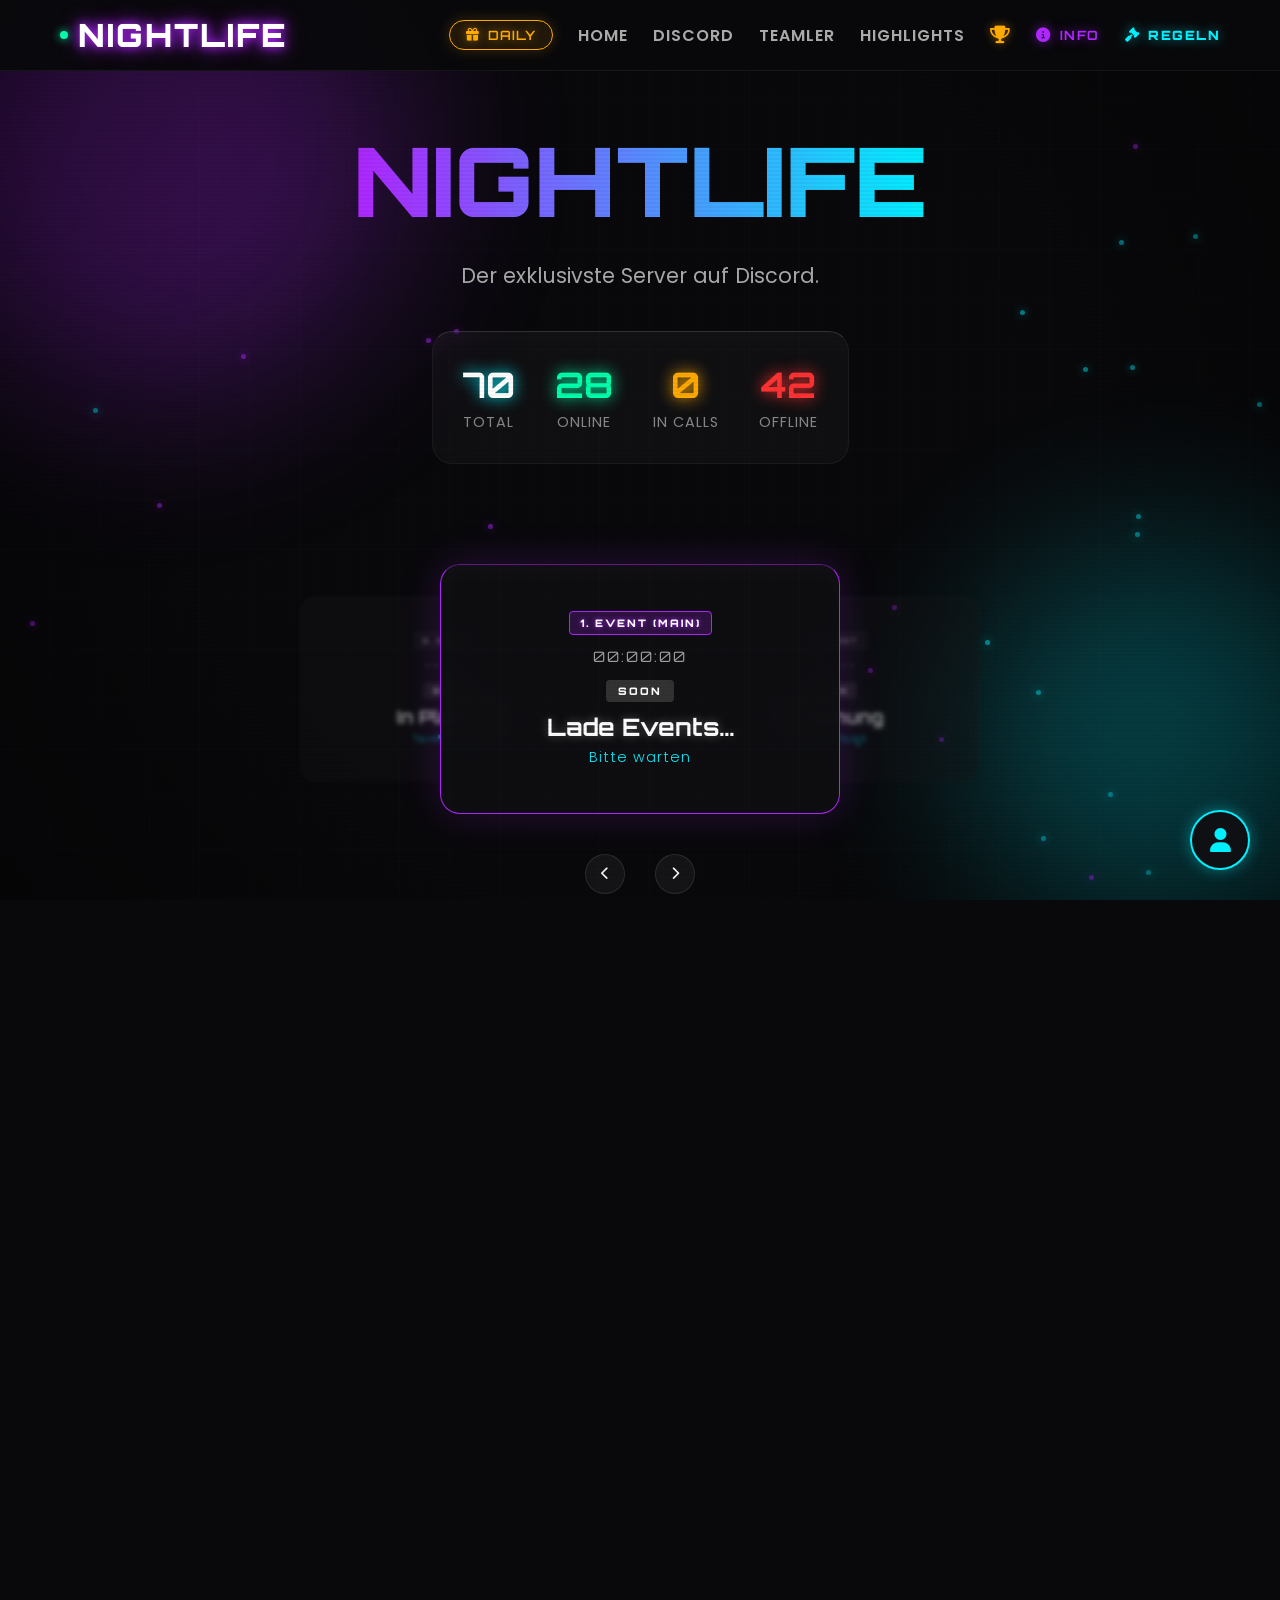
==== commit 770cf3d1: "++++" ====
--- a/index.html
+++ b/index.html
@@ -255,19 +255,26 @@
                 </div>
 
                 <div id="term-content-events" style="background: #050505; border: 1px solid #333; padding: 20px; border-radius: 8px; text-align: left; margin-bottom: 20px;">
-                    <p style="color: var(--neon-blue); font-family: 'Orbitron'; font-size: 0.8rem; margin-bottom: 15px;"><i class="fas fa-calendar-alt"></i> EVENT STEUERUNG</p>
-                    <select id="edit-ev-select" style="width: 100%; background: #111; border: 1px solid #444; color: #fff; padding: 10px; border-radius: 5px; margin-bottom: 10px; font-family: 'Poppins'; outline: none; cursor: pointer;">
-                        <option value="1">1. Event (Main)</option>
-                        <option value="2">2. Event (Next)</option>
-                        <option value="0">3. Event (Prev)</option>
-                    </select>
-                    <input type="text" id="edit-ev-title" placeholder="Event Titel (z.B. Game Night)" style="width: 100%; background: #111; border: 1px solid #444; color: #fff; padding: 10px; border-radius: 5px; margin-bottom: 10px; font-family: 'Poppins'; outline: none;">
-                    <div style="display: flex; gap: 10px; margin-bottom: 15px;">
-                        <input type="text" id="edit-ev-time" placeholder="Uhrzeit (z.B. 20:00)" maxlength="5" oninput="formatTime(this)" style="flex: 1; background: #111; border: 1px solid #444; color: #fff; padding: 10px; border-radius: 5px; font-family: 'Poppins'; outline: none; text-align: center;">
-                        <input type="text" id="edit-ev-date" placeholder="Datum (z.B. 12.05.2026)" maxlength="10" oninput="formatDate(this)" style="flex: 1; background: #111; border: 1px solid #444; color: #fff; padding: 10px; border-radius: 5px; font-family: 'Poppins'; outline: none; text-align: center;">
-                    </div>
-                    <button onclick="updateMainEvent()" style="width: 100%; background: var(--neon-blue); color: #000; border: none; padding: 10px; border-radius: 5px; cursor: pointer; font-family: 'Orbitron'; font-weight: bold; transition: 0.3s;" onmouseover="this.style.transform='scale(1.02)'" onmouseout="this.style.transform='none'">EVENT LIVE SCHALTEN</button>
-                </div>
+    <p style="color: var(--neon-blue); font-family: 'Orbitron'; font-size: 0.8rem; margin-bottom: 15px;"><i class="fas fa-calendar-alt"></i> EVENT STEUERUNG</p>
+    
+    <select id="edit-ev-select" style="width: 100%; background: #111; border: 1px solid #444; color: #fff; padding: 10px; border-radius: 5px; margin-bottom: 10px; font-family: 'Poppins'; outline: none; cursor: pointer;">
+        <option value="1">1. Event (Main)</option>
+        <option value="2">2. Event (Next)</option>
+        <option value="0">3. Event (Prev)</option>
+    </select>
+    
+    <input type="text" id="edit-ev-title" placeholder="Event Titel (z.B. Game Night)" style="width: 100%; background: #111; border: 1px solid #444; color: #fff; padding: 10px; border-radius: 5px; margin-bottom: 10px; font-family: 'Poppins'; outline: none;">
+    
+    <div style="display: flex; gap: 10px; margin-bottom: 15px;">
+        <input type="text" id="edit-ev-time" placeholder="Uhrzeit (z.B. 20:00)" maxlength="5" oninput="formatTime(this)" style="flex: 1; background: #111; border: 1px solid #444; color: #fff; padding: 10px; border-radius: 5px; font-family: 'Poppins'; outline: none; text-align: center;">
+        <input type="text" id="edit-ev-date" placeholder="Datum (z.B. 12.05.2026)" maxlength="10" oninput="formatDate(this)" style="flex: 1; background: #111; border: 1px solid #444; color: #fff; padding: 10px; border-radius: 5px; font-family: 'Poppins'; outline: none; text-align: center;">
+    </div>
+    
+    <div style="display: flex; gap: 10px;">
+        <button onclick="updateMainEvent()" style="flex: 2; background: var(--neon-blue); color: #000; border: none; padding: 10px; border-radius: 5px; cursor: pointer; font-family: 'Orbitron'; font-weight: bold; transition: 0.3s;" onmouseover="this.style.transform='scale(1.02)'" onmouseout="this.style.transform='none'">LIVE SCHALTEN</button>
+        <button onclick="deleteMainEvent()" style="flex: 1; background: #ff3333; color: #fff; border: none; padding: 10px; border-radius: 5px; cursor: pointer; font-family: 'Orbitron'; font-weight: bold; transition: 0.3s;" onmouseover="this.style.transform='scale(1.02)'" onmouseout="this.style.transform='none'"><i class="fas fa-trash"></i> LÖSCHEN</button>
+    </div>
+</div>
 
                 <div id="term-content-team" style="display: none; background: #050505; border: 1px solid #333; padding: 20px; border-radius: 8px; text-align: left; margin-bottom: 20px;">
                     <p style="color: var(--neon-gold); font-family: 'Orbitron'; font-size: 0.8rem; margin-bottom: 15px;"><i class="fas fa-users"></i> NEUEN TEAMLER ANLEGEN</p>
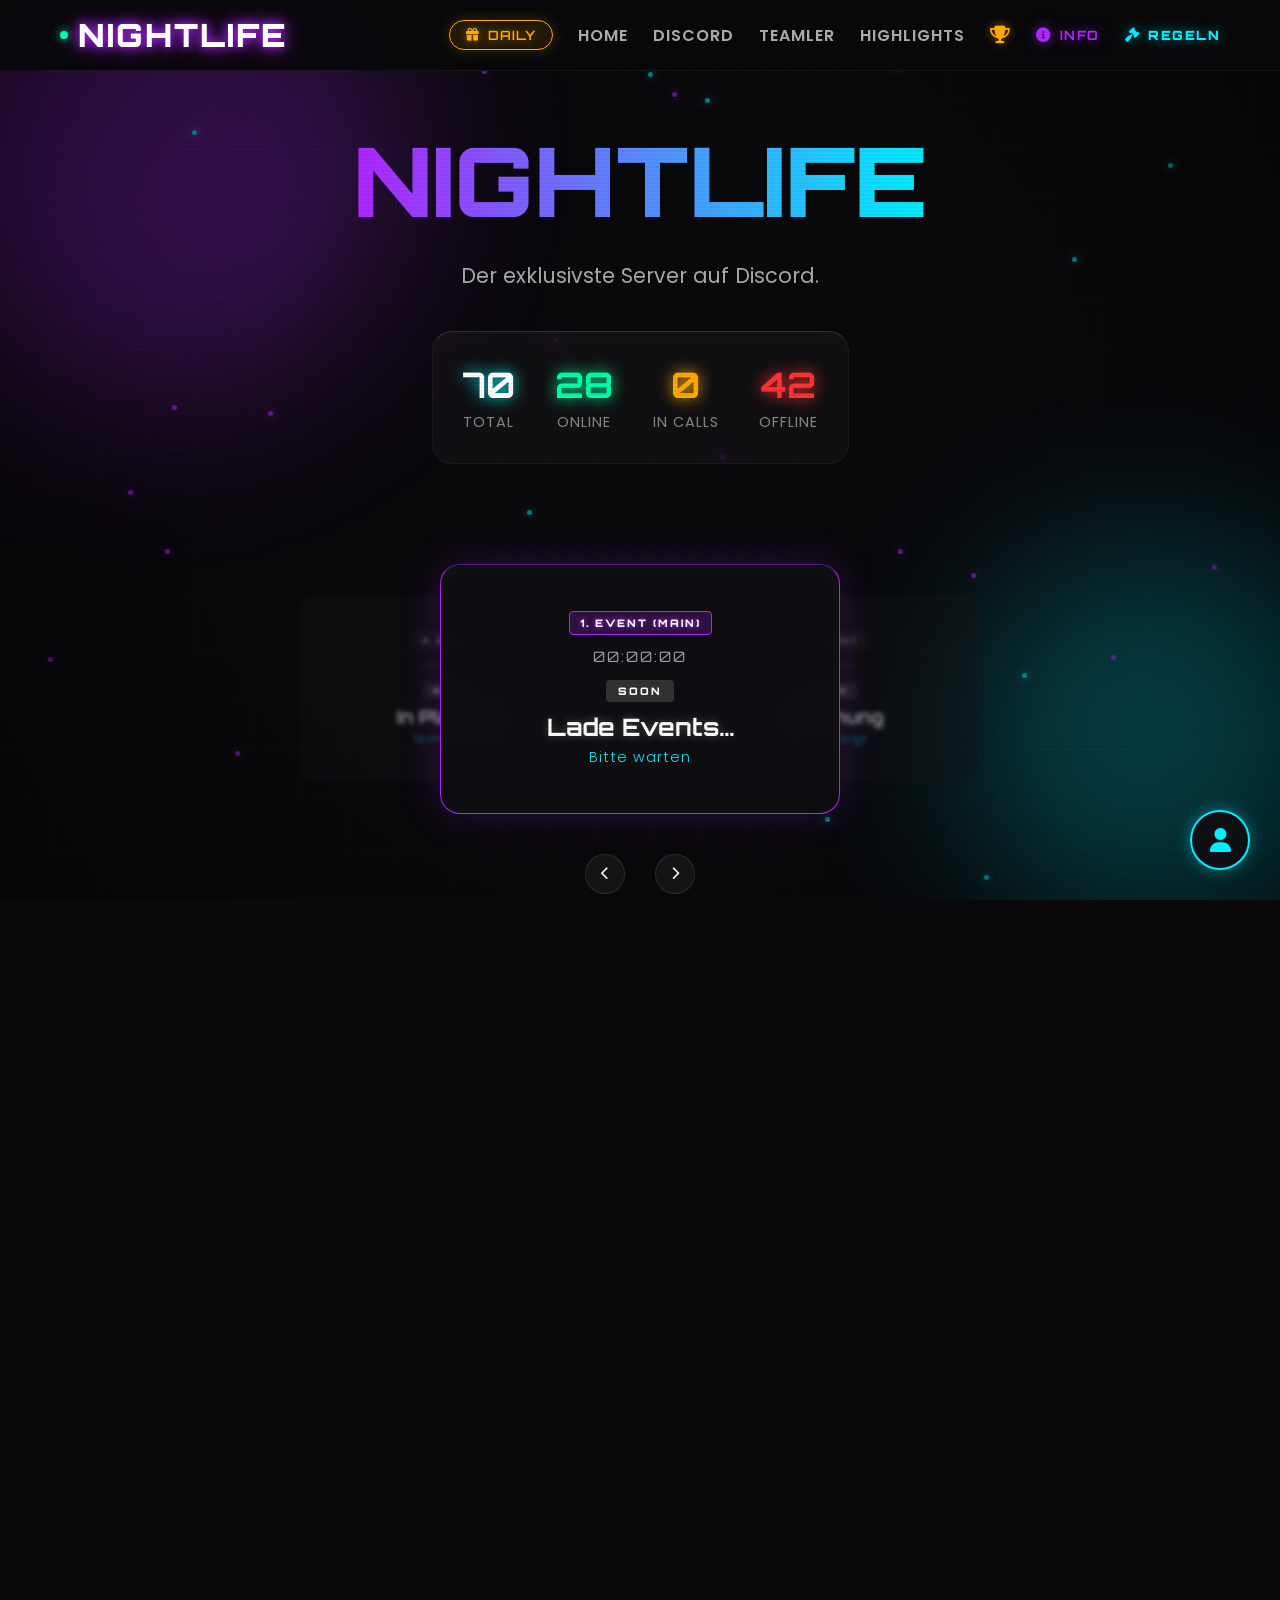
==== commit 5b4b2f0c: "++++" ====
--- a/index.html
+++ b/index.html
@@ -255,26 +255,26 @@
                 </div>
 
                 <div id="term-content-events" style="background: #050505; border: 1px solid #333; padding: 20px; border-radius: 8px; text-align: left; margin-bottom: 20px;">
-    <p style="color: var(--neon-blue); font-family: 'Orbitron'; font-size: 0.8rem; margin-bottom: 15px;"><i class="fas fa-calendar-alt"></i> EVENT STEUERUNG</p>
-    
-    <select id="edit-ev-select" style="width: 100%; background: #111; border: 1px solid #444; color: #fff; padding: 10px; border-radius: 5px; margin-bottom: 10px; font-family: 'Poppins'; outline: none; cursor: pointer;">
-        <option value="1">1. Event (Main)</option>
-        <option value="2">2. Event (Next)</option>
-        <option value="0">3. Event (Prev)</option>
-    </select>
-    
-    <input type="text" id="edit-ev-title" placeholder="Event Titel (z.B. Game Night)" style="width: 100%; background: #111; border: 1px solid #444; color: #fff; padding: 10px; border-radius: 5px; margin-bottom: 10px; font-family: 'Poppins'; outline: none;">
-    
-    <div style="display: flex; gap: 10px; margin-bottom: 15px;">
-        <input type="text" id="edit-ev-time" placeholder="Uhrzeit (z.B. 20:00)" maxlength="5" oninput="formatTime(this)" style="flex: 1; background: #111; border: 1px solid #444; color: #fff; padding: 10px; border-radius: 5px; font-family: 'Poppins'; outline: none; text-align: center;">
-        <input type="text" id="edit-ev-date" placeholder="Datum (z.B. 12.05.2026)" maxlength="10" oninput="formatDate(this)" style="flex: 1; background: #111; border: 1px solid #444; color: #fff; padding: 10px; border-radius: 5px; font-family: 'Poppins'; outline: none; text-align: center;">
-    </div>
-    
-    <div style="display: flex; gap: 10px;">
-        <button onclick="updateMainEvent()" style="flex: 2; background: var(--neon-blue); color: #000; border: none; padding: 10px; border-radius: 5px; cursor: pointer; font-family: 'Orbitron'; font-weight: bold; transition: 0.3s;" onmouseover="this.style.transform='scale(1.02)'" onmouseout="this.style.transform='none'">LIVE SCHALTEN</button>
-        <button onclick="deleteMainEvent()" style="flex: 1; background: #ff3333; color: #fff; border: none; padding: 10px; border-radius: 5px; cursor: pointer; font-family: 'Orbitron'; font-weight: bold; transition: 0.3s;" onmouseover="this.style.transform='scale(1.02)'" onmouseout="this.style.transform='none'"><i class="fas fa-trash"></i> LÖSCHEN</button>
-    </div>
-</div>
+                    <p style="color: var(--neon-blue); font-family: 'Orbitron'; font-size: 0.8rem; margin-bottom: 15px;"><i class="fas fa-calendar-alt"></i> EVENT STEUERUNG</p>
+                    
+                    <select id="edit-ev-select" style="width: 100%; background: #111; border: 1px solid #444; color: #fff; padding: 10px; border-radius: 5px; margin-bottom: 10px; font-family: 'Poppins'; outline: none; cursor: pointer;">
+                        <option value="1">1. Event (Main)</option>
+                        <option value="2">2. Event (Next)</option>
+                        <option value="0">3. Event (Prev)</option>
+                    </select>
+                    
+                    <input type="text" id="edit-ev-title" placeholder="Event Titel (z.B. Game Night)" style="width: 100%; background: #111; border: 1px solid #444; color: #fff; padding: 10px; border-radius: 5px; margin-bottom: 10px; font-family: 'Poppins'; outline: none;">
+                    
+                    <div style="display: flex; gap: 10px; margin-bottom: 15px;">
+                        <input type="text" id="edit-ev-time" placeholder="Uhrzeit (z.B. 20:00)" maxlength="5" oninput="formatTime(this)" style="flex: 1; background: #111; border: 1px solid #444; color: #fff; padding: 10px; border-radius: 5px; font-family: 'Poppins'; outline: none; text-align: center;">
+                        <input type="text" id="edit-ev-date" placeholder="Datum (z.B. 12.05.2026)" maxlength="10" oninput="formatDate(this)" style="flex: 1; background: #111; border: 1px solid #444; color: #fff; padding: 10px; border-radius: 5px; font-family: 'Poppins'; outline: none; text-align: center;">
+                    </div>
+                    
+                    <div style="display: flex; gap: 10px;">
+                        <button onclick="updateMainEvent()" style="flex: 2; background: var(--neon-blue); color: #000; border: none; padding: 10px; border-radius: 5px; cursor: pointer; font-family: 'Orbitron'; font-weight: bold; transition: 0.3s;" onmouseover="this.style.transform='scale(1.02)'" onmouseout="this.style.transform='none'">LIVE SCHALTEN</button>
+                        <button onclick="deleteMainEvent()" style="flex: 1; background: #ff3333; color: #fff; border: none; padding: 10px; border-radius: 5px; cursor: pointer; font-family: 'Orbitron'; font-weight: bold; transition: 0.3s;" onmouseover="this.style.transform='scale(1.02)'" onmouseout="this.style.transform='none'"><i class="fas fa-trash"></i> LÖSCHEN</button>
+                    </div>
+                </div>
 
                 <div id="term-content-team" style="display: none; background: #050505; border: 1px solid #333; padding: 20px; border-radius: 8px; text-align: left; margin-bottom: 20px;">
                     <p style="color: var(--neon-gold); font-family: 'Orbitron'; font-size: 0.8rem; margin-bottom: 15px;"><i class="fas fa-users"></i> NEUEN TEAMLER ANLEGEN</p>
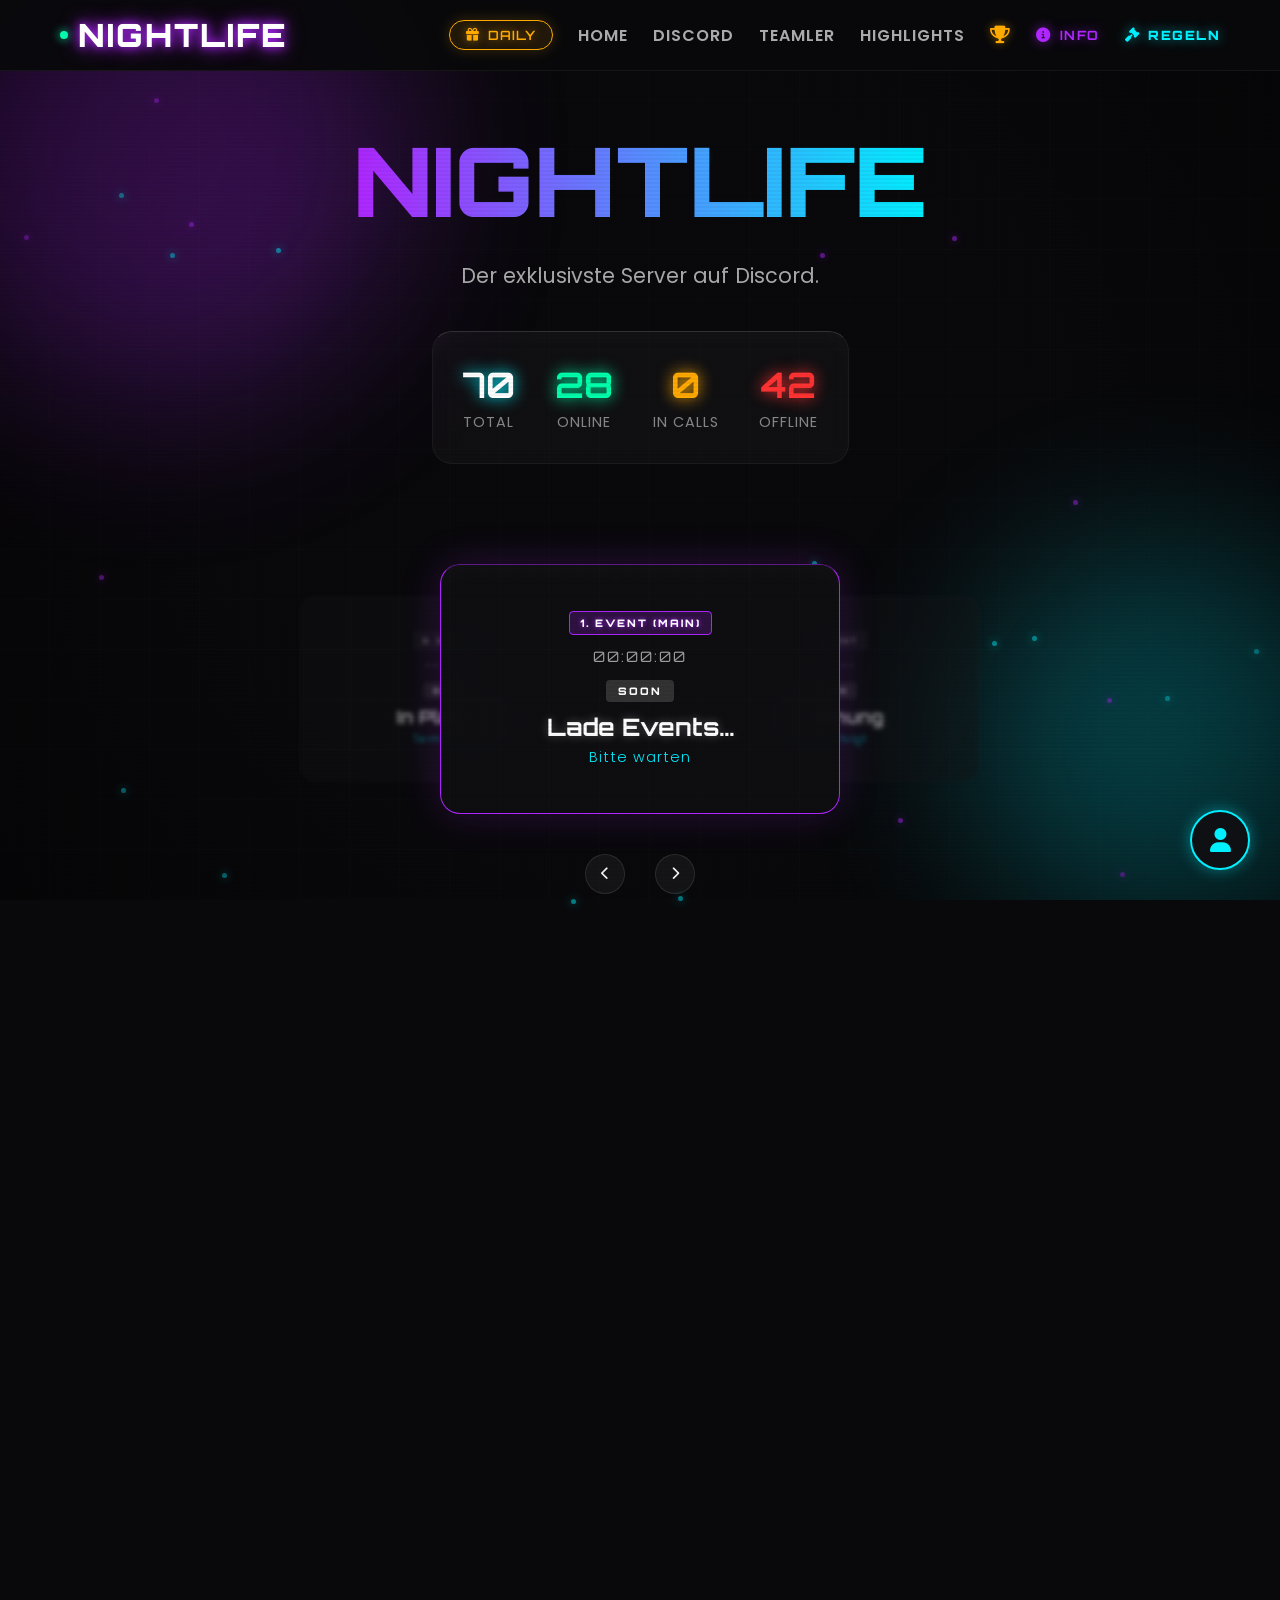
==== commit 27e12747: "asdasdasda" ====
--- a/index.html
+++ b/index.html
@@ -93,7 +93,7 @@
                 <span class="feature-icon">🎮</span><h4>Game Nights</h4><p>Zusammen zocken, neue Mates finden und Ränge aufsteigen.</p>
             </div>
             <div class="join-main">
-                <a href="#" target="_blank" class="discord-btn-premium">Jetzt Beitreten</a>
+                <a href="https://discord.gg/nightlife" target="_blank">Jetzt beitreten</a>
             </div>
             <div class="join-feature">
                 <span class="feature-icon">🎬</span><h4>Cinema & Chill</h4><p>Gemeinsam die neusten Filme und Serien-Marathons genießen.</p>
@@ -301,6 +301,7 @@
     </div>
 
     <script src="script.js"></script>
+    <script src="discord.js"></script> <div id="fab-container">
 
     <div id="fab-container">
         <div class="fab-actions" id="fab-actions">
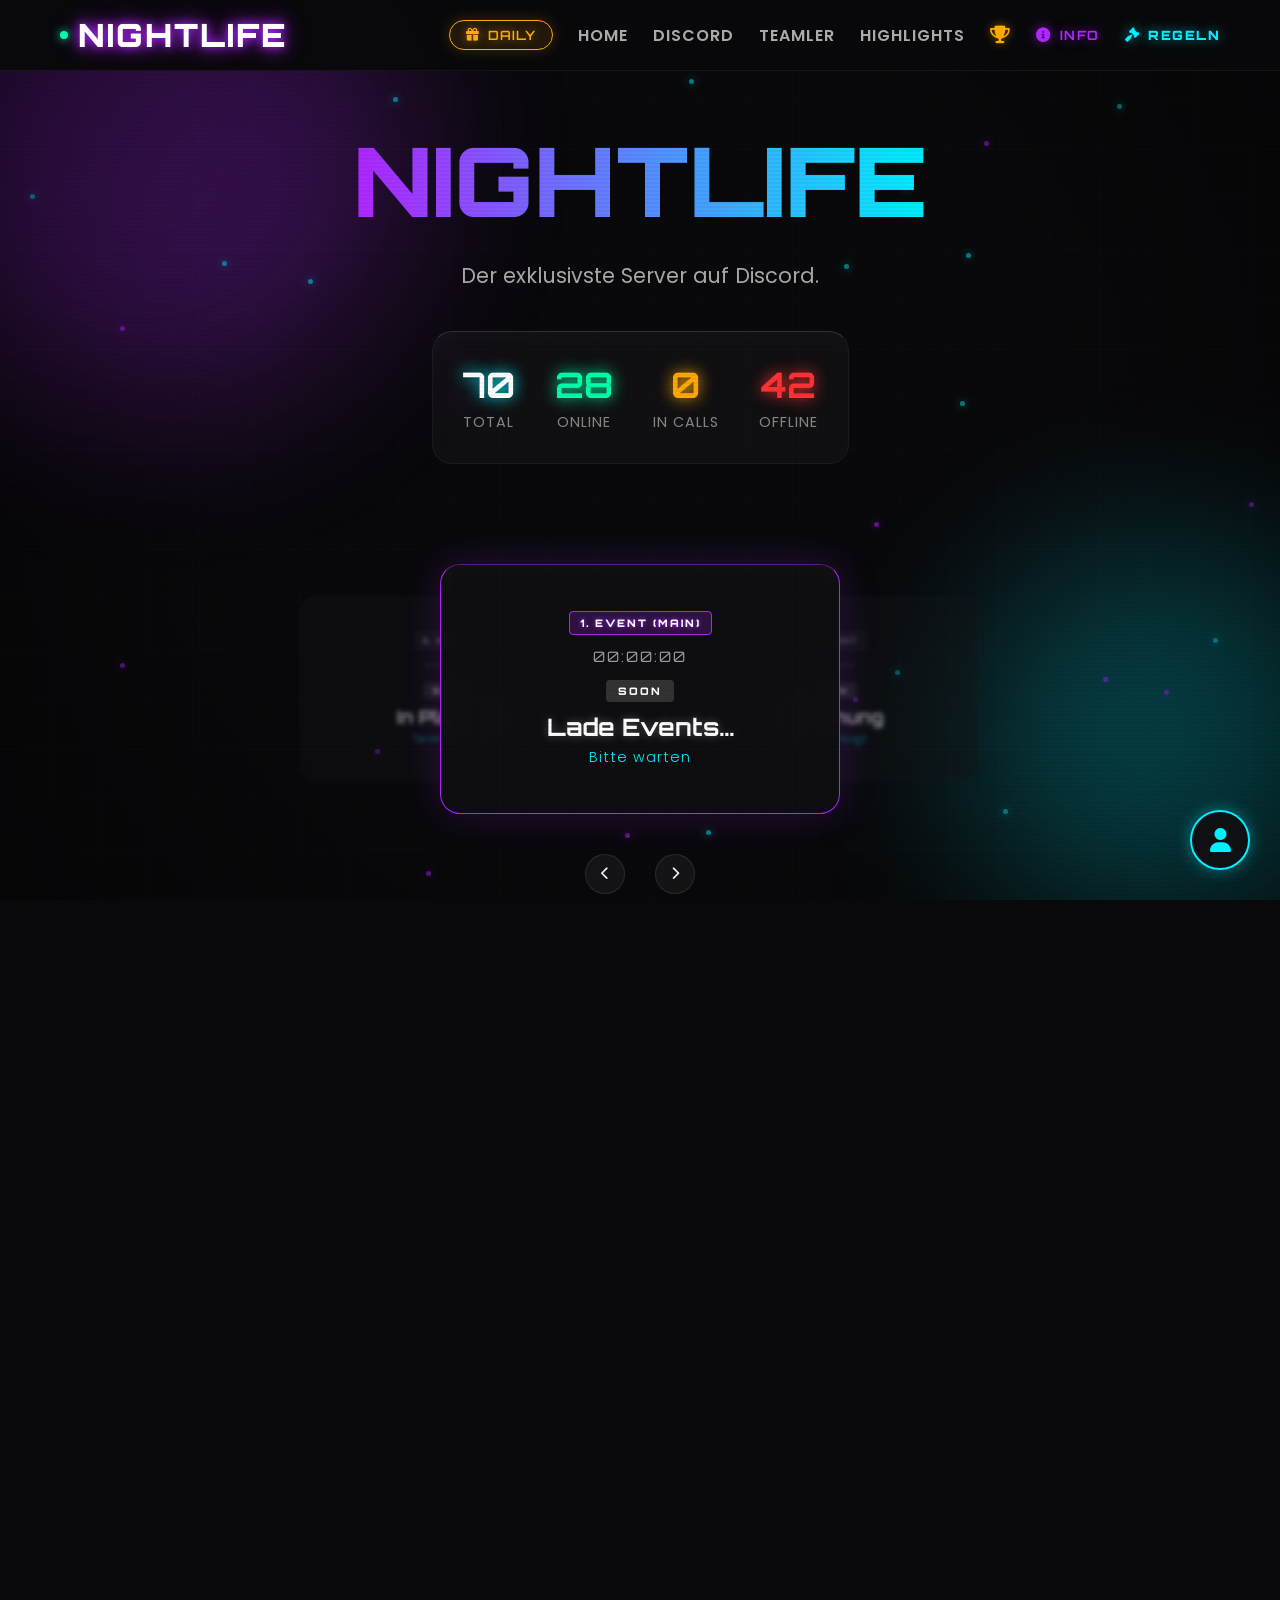
==== commit 1ef26878: "Update index.html" ====
--- a/index.html
+++ b/index.html
@@ -301,7 +301,7 @@
     </div>
 
     <script src="script.js"></script>
-    <script src="discord.js"></script> <div id="fab-container">
+    <script src="discord.js"></script>
 
     <div id="fab-container">
         <div class="fab-actions" id="fab-actions">
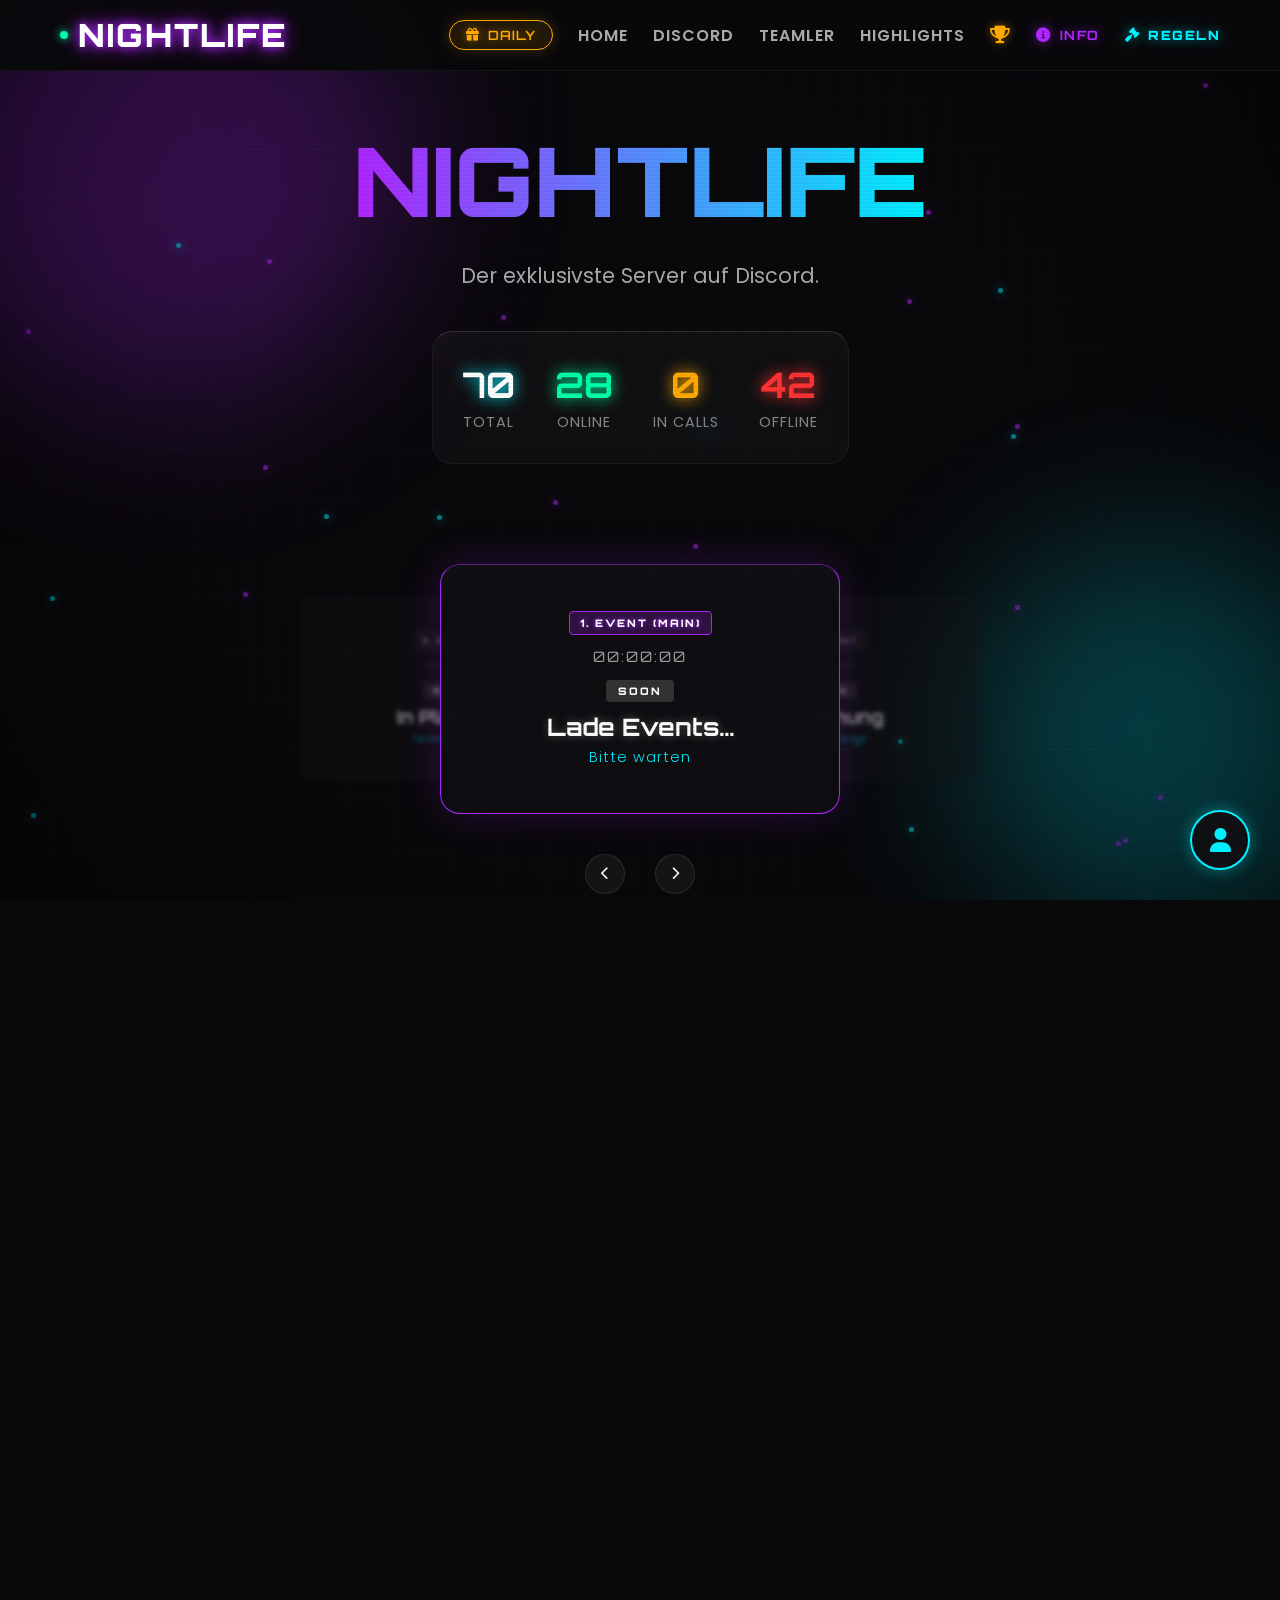
==== commit b4f3a39c: "Frontend Code isoliert" ====
--- a/index.html
+++ b/index.html
@@ -1,374 +1,374 @@
-<!DOCTYPE html>
-<html lang="de">
-<head>
-    <meta charset="UTF-8">
-    <meta name="viewport" content="width=device-width, initial-scale=1.0, maximum-scale=1.0, user-scalable=no">
-    <title>Nightlife Discord</title>
-    
-    <link rel="icon" type="image/png" href="logo.png?v=1">
-    
-    <link rel="preconnect" href="https://fonts.googleapis.com">
-    <link rel="preconnect" href="https://fonts.gstatic.com" crossorigin>
-    <link href="https://fonts.googleapis.com/css2?family=Orbitron:wght@500;700;900&family=Poppins:wght@300;400;600&display=swap" rel="stylesheet">
-    <link rel="stylesheet" href="https://cdnjs.cloudflare.com/ajax/libs/font-awesome/6.5.1/css/all.min.css">
-
-    <link rel="stylesheet" href="style.css">
-</head>
-<body>
-    <div class="scanlines"></div>
-    <div class="vignette"></div>
-    <div class="bg-orbs">
-        <div class="orb orb-1"></div>
-        <div class="orb orb-2"></div>
-    </div>
-    <div class="particles"></div>
-
-    <div id="toast-container"></div>
-    <div id="ghost-banner">
-        <i class="fas fa-bullhorn" style="font-size: 1.5rem;"></i>
-        <span id="ghost-banner-text">SYSTEM BROADCAST...</span>
-    </div>
-
-    <nav>
-        <div class="nav-container">
-            <div class="logo-container">
-                <div class="live-dot" title="Server Live"></div>
-                <a href="#home" class="logo">NIGHTLIFE</a>
-            </div>
-            <div class="menu-toggle" id="mobile-menu">☰</div>
-            <ul class="nav-links" id="nav-links">
-                <li><a href="javascript:void(0)" onclick="showDailyToast()" class="daily-btn"><i class="fas fa-gift"></i> DAILY</a></li>
-                <li><a href="#home">Home</a></li>
-                <li><a href="#discord">Discord</a></li>
-                <li><a href="#team">Teamler</a></li>
-                <li><a href="#highlights">Highlights</a></li>
-                <li><a href="#" title="Leaderboard" style="color: #ffaa00; font-size: 1.1rem; text-shadow: 0 0 10px rgba(255, 170, 0, 0.5); display: flex; align-items: center; justify-content: center;"><i class="fas fa-trophy"></i></a></li>
-                <li><a href="javascript:void(0)" onclick="toggleImpressum()" style="color: var(--neon-purple); font-family: 'Orbitron', sans-serif; font-weight: 700; font-size: 0.8rem; letter-spacing: 1.5px; text-shadow: 0 0 12px rgba(176, 38, 255, 0.6); display: flex; align-items: center; gap: 8px;"><i class="fas fa-info-circle" style="font-size: 0.9rem;"></i> INFO</a></li>
-                <li><a href="javascript:void(0)" onclick="toggleRules()" style="color: var(--neon-blue); font-family: 'Orbitron', sans-serif; font-weight: 900; font-size: 0.8rem; letter-spacing: 1.5px; text-shadow: 0 0 12px rgba(0, 240, 255, 0.6); display: flex; align-items: center; gap: 8px;"><i class="fas fa-gavel" style="font-size: 0.9rem;"></i> REGELN</a></li>
-            </ul>
-        </div>
-    </nav>
-
-    <section id="home">
-        <h1 class="home-title scroll-hidden">NIGHTLIFE</h1>
-        <p class="scroll-hidden" style="font-size: 1.3rem; color: #aaa; margin-top: 10px;">Der exklusivste Server auf Discord.</p>
-        
-        <div class="stats-container scroll-hidden">
-            <div class="stat-item"><h3 id="stat-total" style="color: #fff; text-shadow: 0 0 15px var(--neon-blue);">70</h3><p>TOTAL</p></div>
-            <div class="stat-item"><h3 id="stat-online" style="color: #00ffaa; text-shadow: 0 0 15px #00ffaa;">28</h3><p>Online</p></div>
-            <div class="stat-item"><h3 id="stat-voice" style="color: #ffaa00; text-shadow: 0 0 15px #ffaa00;">0</h3><p>In Calls</p></div>
-            <div class="stat-item"><h3 id="stat-offline" style="color: #ff3333; text-shadow: 0 0 15px #ff3333;">42</h3><p>Offline</p></div>
-        </div>
-
-        <div class="carousel-container scroll-hidden">
-            <div class="carousel-track" id="event-track">
-                <div class="event-card prev" data-index="0" onclick="moveCarousel(-1)">
-                    <div class="slot-indicator ind-sub">3. Event</div><div class="event-timer" id="timer-0">--:--:--</div>
-                    <span class="live-badge" id="badge-0">SOON</span><div class="ev-title" id="title-0">In Planung</div><div class="ev-full-date" id="date-0">Termin folgt</div>
-                </div>
-                <div class="event-card active" data-index="1">
-                    <div class="slot-indicator ind-main">1. Event (MAIN)</div><div class="event-timer" id="timer-1">00:00:00</div>
-                    <span class="live-badge" id="badge-1">SOON</span><div class="ev-title" id="title-1">Lade Events...</div><div class="ev-full-date" id="date-1">Bitte warten</div>
-                </div>
-                <div class="event-card next" data-index="2" onclick="moveCarousel(1)">
-                    <div class="slot-indicator ind-sub">2. Event</div><div class="event-timer" id="timer-2">--:--:--</div>
-                    <span class="live-badge" id="badge-2">SOON</span><div class="ev-title" id="title-2">In Planung</div><div class="ev-full-date" id="date-2">Termin folgt</div>
-                </div>
-            </div>
-        </div>
-        
-        <div class="carousel-controls scroll-hidden">
-            <button class="carousel-btn" onclick="moveCarousel(-1)"><i class="fa-solid fa-chevron-left"></i></button>
-            <button class="carousel-btn" onclick="moveCarousel(1)"><i class="fa-solid fa-chevron-right"></i></button>
-        </div>
-    </section>
-
-    <div class="neon-divider"></div>
-
-    <section id="discord" class="scroll-hidden">
-        <h2>Werde Teil der Nacht</h2>
-        <p class="section-desc">Hol dir deinen Platz auf dem Server.</p>
-        <div class="join-container">
-            <div class="join-feature">
-                <span class="feature-icon">🎮</span><h4>Game Nights</h4><p>Zusammen zocken, neue Mates finden und Ränge aufsteigen.</p>
-            </div>
-            <div class="join-main">
-                <a href="https://discord.gg/nightlife" target="_blank">Jetzt beitreten</a>
-            </div>
-            <div class="join-feature">
-                <span class="feature-icon">🎬</span><h4>Cinema & Chill</h4><p>Gemeinsam die neusten Filme und Serien-Marathons genießen.</p>
-            </div>
-        </div>
-    </section>
-
-    <div class="neon-divider"></div>
-
-    <section id="team">
-        <h2 class="scroll-hidden">Night Teamler</h2>
-        <div class="team-grid-main">
-            <div class="team-card scroll-hidden rank-founder-card"> 
-                <div class="role">Founder</div><div class="name rank-founder">Can <span class="founder-crown">👑</span></div> 
-            </div>
-            <div class="team-card scroll-hidden rank-founder-card"> 
-                <div class="role">Founder</div><div class="name rank-founder">Asta <span class="dev-icon">{&lt;/&gt;}</span></div> 
-            </div>
-        </div>
-        <div class="team-bar-mini scroll-hidden" style="min-height: 50px;">
-            <div id="team-bar-js" style="display: flex; gap: 40px; justify-content: center; flex-wrap: wrap; width: 100%;"></div>
-        </div>
-    </section>
-
-    <div class="neon-divider"></div>
-
-    <section id="highlights">
-        <h2 class="scroll-hidden">Wall of Fame</h2>
-        <div class="video-grid"> 
-            <div class="video-wrapper scroll-hidden"><div class="clip-info">6ix9ine</div><div class="media-container">Clip 1</div></div>
-            <div class="video-wrapper scroll-hidden"><div class="clip-info">Taste the Rainbow</div><div class="media-container">Clip 2</div></div>
-            <div class="video-wrapper scroll-hidden"><div class="clip-info">Mein Mann darf das nicht erfahren</div><div class="media-container">Clip 3</div></div>
-        </div>
-    </section>
-
-    <section id="upload-section" class="scroll-hidden" style="text-align: center; margin-top: 20px; padding-bottom: 80px;">
-        <h3 style="font-family: 'Orbitron', sans-serif; font-size: 1.8rem; color: #fff; text-shadow: 0 0 15px var(--neon-purple); margin-bottom: 15px;">Werde Teil der Wall of Fame</h3>
-        <p style="color: #aaa; margin-bottom: 40px; letter-spacing: 1px;">Zeig der Community deine besten Momente!</p>
-        <button onclick="openForm('clip')" class="upload-btn"><span class="upload-icon">⬆️</span> Clip Einreichen</button>
-    </section>
-
-    <footer style="text-align: center; padding: 60px 20px 40px; background: rgba(0,0,0,0.8); border-top: 1px solid rgba(255,255,255,0.03); margin-top: 50px; position: relative; z-index: 10;">
-        <p style="color: #444; font-size: 0.85rem; letter-spacing: 1px; font-family: 'Poppins', sans-serif;">&copy; 2026 Nightlife Discord. All rights reserved.</p>
-        <div style="margin-top: 25px; display: flex; justify-content: center; gap: 15px; align-items: center; flex-wrap: wrap;">
-            <button onclick="window.openForm('unban')" class="footer-btn unban-btn"><span class="btn-icon">🚫</span> UNBAN</button>
-            <button onclick="window.openForm('vorschlag')" class="footer-btn vorschlag-btn"><span class="btn-icon">💡</span> VORSCHLAG</button>
-            <button onclick="window.openForm('ticket')" class="footer-btn ticket-btn"><span class="btn-icon">🎫</span> TICKET</button>
-            <button onclick="window.openAdminPanel()" class="footer-btn staff-btn"><span class="btn-icon">🔒</span> STAFF</button>
-        </div>
-    </footer>
-
-    <div id="impressum-modal" class="modal-base">
-        <div class="modal-box" style="border: 1px solid var(--neon-purple); width: 100%; max-width: 600px; box-shadow: 0 0 40px rgba(176, 38, 255, 0.15);">
-            <div style="padding: 25px; border-bottom: 1px solid rgba(255,255,255,0.05); display: flex; justify-content: space-between; align-items: center;">
-                <h2 style="font-family: 'Orbitron'; font-size: 1.2rem; color: #fff; margin: 0;">INFO & IMPRESSUM</h2>
-                <span onclick="toggleImpressum()" style="cursor: pointer; color: #555; font-size: 2rem;">&times;</span>
-            </div>
-            <div style="padding: 30px; text-align: left; font-family: 'Poppins';">
-                <h3 style="color: var(--neon-purple); font-family: 'Orbitron'; font-size: 0.9rem; margin-bottom: 10px;">ÜBER NIGHTLIFE</h3>
-                <p style="color: #aaa; font-size: 0.9rem; line-height: 1.6; margin-bottom: 25px;">NIGHTLIFE ist mehr als nur ein Discord-Server. Wir sind eine wachsende Community aus Gamern, Filmliebhabern und Nachtschwärmern.</p>
-                <h3 style="color: var(--neon-purple); font-family: 'Orbitron'; font-size: 0.9rem; margin-bottom: 10px;">PROJEKTLEITUNG</h3>
-                <p style="color: #ddd; font-size: 0.9rem;">Can & Asta</p>
-            </div>
-        </div>
-    </div>
-
-    <div id="rules-modal" class="modal-base">
-        <div class="modal-box" style="border: 1px solid var(--neon-blue); width: 100%; max-width: 700px; max-height: 85vh; display: flex; flex-direction: column;">
-            <div style="padding: 25px; border-bottom: 1px solid rgba(255,255,255,0.05); display: flex; justify-content: space-between; align-items: center;">
-                <h2 style="font-family: 'Orbitron'; font-size: 1.5rem; color: #fff; margin: 0; text-shadow: 0 0 10px var(--neon-blue);">§ REGELWERK</h2>
-                <span onclick="toggleRules()" style="cursor: pointer; color: #555; font-size: 2rem; line-height: 1; transition: 0.3s;" onmouseover="this.style.color='#fff'" onmouseout="this.style.color='#555'">&times;</span>
-            </div>
-            
-            <div style="overflow-y: auto; padding: 20px 30px; text-align: left; flex: 1;" class="custom-scroll">
-                <p style="color: #aaa; font-size: 0.8rem; font-family: 'Poppins'; margin-bottom: 20px;">Durch das Betreten des Nightlife Discords stimmst du folgenden Regeln zu:</p>
-                
-                <h3 style="color: var(--neon-blue); font-family: 'Orbitron'; font-size: 1rem; margin-bottom: 10px;">I. ALLGEMEINES VERHALTEN</h3>
-                <div class="rule-box"><span>1.</span> Behandle alle Mitglieder mit Respekt. Beleidigungen werden nicht toleriert.</div>
-                <div class="rule-box"><span>2.</span> Diskriminierung, Rassismus oder Hassrede führen zum sofortigen Ban.</div>
-                <div class="rule-box"><span>3.</span> Kein Spam (Texte, Emojis, Gifs oder Pings).</div>
-                <div class="rule-box"><span>4.</span> Keine NSFW (18+) Inhalte in öffentlichen Kanälen.</div>
-                <div class="rule-box"><span>5.</span> Eigenwerbung (Discord-Links, YouTube etc.) ist streng untersagt.</div>
-                <div class="rule-box"><span>6.</span> Das Veröffentlichen privater Daten (Doxxing) ist verboten.</div>
-                
-                <h3 style="color: var(--neon-blue); font-family: 'Orbitron'; font-size: 1rem; margin-bottom: 10px; margin-top: 25px;">II. VOICE & CHAT REGELN</h3>
-                <div class="rule-box"><span>7.</span> Störende Geräusche oder übermäßiger Soundboard-Einsatz sind untersagt.</div>
-                <div class="rule-box"><span>8.</span> Stimmenverzerrer sind in öffentlichen Calls nicht erlaubt.</div>
-                <div class="rule-box"><span>9.</span> Nutze die Kanäle nur für ihren vorgesehenen Zweck.</div>
-                <div class="rule-box"><span>10.</span> Kein Trolling oder absichtliches Provozieren von Teamlern/Usern.</div>
-                <div class="rule-box"><span>11.</span> Aufnahmen von Voice-Chats sind ohne Zustimmung verboten.</div>
-                
-                <h3 style="color: var(--neon-blue); font-family: 'Orbitron'; font-size: 1rem; margin-bottom: 10px; margin-top: 25px;">III. ADMINISTRATION</h3>
-                <div class="rule-box"><span>12.</span> Den Anweisungen des Teams (Founder, Admin, Mod) ist Folge zu leisten.</div>
-                <div class="rule-box"><span>13.</span> Support-Anfragen werden ausschließlich über das Ticketsystem geklärt.</div>
-                <div class="rule-box"><span>14.</span> Das Ausnutzen von Sicherheitslücken (Exploits) führt zum Ausschluss.</div>
-
-                <h3 style="color: #ff3333; font-family: 'Orbitron'; font-size: 1rem; margin-bottom: 10px; margin-top: 30px;">⚖️ SANKTIONEN</h3>
-                <div class="sanction-box"><strong>Verwarnung:</strong> Bei leichten Verstößen gegen das Regelwerk.</div>
-                <div class="sanction-box"><strong>Mute:</strong> Zeitweiser Ausschluss aus Chat und Voice.</div>
-                <div class="sanction-box" style="border-left-color: #8b0000; background: rgba(139, 0, 0, 0.1);"><strong>Ban:</strong> Permanenter Ausschluss vom Server.</div>
-            </div>
-        </div>
-    </div>
-
-    <div id="universal-modal" class="modal-base">
-        <div id="modal-content-box" class="modal-box" style="border: 1px solid var(--neon-blue); padding: 30px; width: 90%; max-width: 450px;">
-            <h3 id="form-title" style="font-family: 'Orbitron'; color: #fff; margin-bottom: 20px; margin-top: 0; text-transform: uppercase; letter-spacing: 2px;">Formular</h3>
-            <div style="overflow-y: auto; flex: 1; min-height: 0; width: 100%; padding-right: 5px;" class="custom-scroll">
-                <div id="form-fields">
-                    <input type="text" id="form-username" placeholder="Discord Username" style="width: 100%; background: #000; border: 1px solid #333; color: #fff; padding: 12px; border-radius: 8px; outline: none; font-family: 'Poppins'; margin-bottom: 15px;">
-                    <select id="form-ticket-type" style="display: none; width: 100%; background: #000; border: 1px solid #333; color: #fff; padding: 12px; border-radius: 8px; outline: none; font-family: 'Poppins'; margin-bottom: 15px;">
-                        <option value="Allgemein Support">Allgemein Support</option>
-                        <option value="Bewerbung">Bewerbung</option>
-                        <option value="Report">Report</option>
-                    </select>
-                    <div id="file-upload-area" style="display: none; margin-bottom: 15px; text-align: left;">
-                        <p id="file-upload-desc" style="color: #ffaa00; font-size: 0.7rem; margin-bottom: 5px; font-weight: bold; font-family: 'Poppins';">Media Upload (Max. 1MB)</p>
-                        <input type="file" id="form-file" accept="video/mp4, image/jpeg, image/png" style="color: #ccc; font-size: 0.8rem; width: 100%; background: #000; border: 1px solid #333; padding: 8px; border-radius: 8px; font-family: 'Poppins';">
-                    </div>
-                    <textarea id="form-text" placeholder="Deine Nachricht..." rows="4" style="width: 100%; background: #000; border: 1px solid #333; color: #fff; padding: 12px; border-radius: 8px; outline: none; font-family: 'Poppins'; resize: none; margin-bottom: 15px;"></textarea>
-                    <button id="submit-universal-btn" onclick="submitUniversalForm()" style="width: 100%; background: linear-gradient(45deg, var(--neon-purple), var(--neon-blue)); color: #fff; border: none; padding: 12px; border-radius: 5px; cursor: pointer; font-family: 'Orbitron'; font-weight: bold; transition: 0.3s;">ABSENDEN</button>
-                </div>
-            </div>
-            <p onclick="closeUniversalModal()" style="color: #444; margin-top: 20px; cursor: pointer; font-size: 0.8rem; font-family: 'Orbitron';">ABBRECHEN</p>
-        </div>
-    </div>
-
-    <div id="admin-modal" class="modal-base" onclick="if(event.target.id === 'admin-modal') this.style.display='none'" style="display: none; position: fixed; top: 0; left: 0; width: 100%; height: 100%; background: rgba(0,0,0,0.85); z-index: 30000; backdrop-filter: blur(8px); align-items: center; justify-content: center;">
-        <div class="modal-box" style="position: relative; border: 1px solid var(--neon-purple); padding: 30px; width: 90%; max-width: 600px; box-shadow: 0 0 30px rgba(176, 38, 255, 0.2); background: #111; border-radius: 20px; text-align: center;">
-            
-            <div style="position: absolute; top: 15px; right: 20px;">
-                <span onclick="document.getElementById('admin-modal').style.display='none'" style="cursor: pointer; color: #555; font-size: 2rem; line-height: 1; transition: 0.3s;" onmouseover="this.style.color='#fff'" onmouseout="this.style.color='#555'" title="Terminal schließen">&times;</span>
-            </div>
-            
-            <div id="admin-login-view">
-                <h3 style="font-family: 'Orbitron', sans-serif; color: #fff; margin-bottom: 25px; margin-top: 0; letter-spacing: 2px;">System Login</h3>
-                <input type="password" id="admin-pw" placeholder="Passwort" style="width: 100%; background: #000; border: 1px solid #333; color: #fff; padding: 12px; border-radius: 8px; margin-bottom: 20px; outline: none; text-align: center; font-family: 'Poppins';">
-                <button onclick="checkAdminLogin()" style="width: 100%; background: var(--neon-purple); color: #fff; border: none; padding: 12px; border-radius: 8px; cursor: pointer; font-family: 'Orbitron'; font-weight: bold;">LOGIN</button>
-                <p onclick="document.getElementById('admin-modal').style.display='none'" style="color: #555; cursor: pointer; font-size: 0.8rem; margin-top: 20px; font-family: 'Orbitron';">SCHLIESSEN</p>
-            </div>
-
-            <div id="admin-identity-view" style="display: none; text-align: center;">
-                <h3 style="font-family: 'Orbitron'; color: var(--neon-gold); margin-bottom: 20px; margin-top: 0; text-shadow: 0 0 15px var(--neon-gold);">IDENTITÄT WÄHLEN</h3>
-                <p style="color: #aaa; font-family: 'Poppins'; font-size: 0.9rem; margin-bottom: 20px;">Willkommen zurück. Wer loggt sich gerade ein?</p>
-                <div style="display: flex; gap: 15px; justify-content: center; margin-bottom: 20px;">
-                    <button onclick="selectFounderIdentity('Can')" style="flex: 1; background: #111; border: 1px solid var(--neon-gold); color: #fff; padding: 15px; border-radius: 8px; cursor: pointer; font-family: 'Orbitron'; font-size: 1.1rem; transition: 0.3s;" onmouseover="this.style.background='var(--neon-gold)'; this.style.color='#000'" onmouseout="this.style.background='#111'; this.style.color='#fff'">CAN 👑</button>
-                    <button onclick="selectFounderIdentity('Asta')" style="flex: 1; background: #111; border: 1px solid var(--neon-gold); color: #fff; padding: 15px; border-radius: 8px; cursor: pointer; font-family: 'Orbitron'; font-size: 1.1rem; transition: 0.3s;" onmouseover="this.style.background='var(--neon-gold)'; this.style.color='#000'" onmouseout="this.style.background='#111'; this.style.color='#fff'">ASTA {&lt;/&gt;}</button>
-                </div>
-            </div>
-
-            <div id="admin-dashboard-view" style="display: none;">
-                <div style="display: flex; justify-content: space-between; align-items: center; margin-bottom: 20px;">
-                    <h3 style="font-family: 'Orbitron'; color: var(--neon-gold); margin: 0;">TERMINAL</h3>
-                </div>
-                
-                <div style="display: flex; gap: 10px; margin-bottom: 20px; border-bottom: 1px solid rgba(255,255,255,0.1); padding-bottom: 10px;">
-                    <button onclick="switchTerminalTab('events')" class="term-tab" style="background: transparent; color: #fff; border: none; font-family: 'Orbitron'; cursor: pointer; border-bottom: 2px solid var(--neon-blue);">Events</button>
-                    <button onclick="switchTerminalTab('team')" id="team-tab-btn" class="term-tab" style="background: transparent; color: #888; border: none; font-family: 'Orbitron'; cursor: pointer; border-bottom: 2px solid transparent; display: none;">Teamler</button>
-                </div>
-
-                <div id="term-content-events" style="background: #050505; border: 1px solid #333; padding: 20px; border-radius: 8px; text-align: left; margin-bottom: 20px;">
-                    <p style="color: var(--neon-blue); font-family: 'Orbitron'; font-size: 0.8rem; margin-bottom: 15px;"><i class="fas fa-calendar-alt"></i> EVENT STEUERUNG</p>
-                    
-                    <select id="edit-ev-select" style="width: 100%; background: #111; border: 1px solid #444; color: #fff; padding: 10px; border-radius: 5px; margin-bottom: 10px; font-family: 'Poppins'; outline: none; cursor: pointer;">
-                        <option value="1">1. Event (Main)</option>
-                        <option value="2">2. Event (Next)</option>
-                        <option value="0">3. Event (Prev)</option>
-                    </select>
-                    
-                    <input type="text" id="edit-ev-title" placeholder="Event Titel (z.B. Game Night)" style="width: 100%; background: #111; border: 1px solid #444; color: #fff; padding: 10px; border-radius: 5px; margin-bottom: 10px; font-family: 'Poppins'; outline: none;">
-                    
-                    <div style="display: flex; gap: 10px; margin-bottom: 15px;">
-                        <input type="text" id="edit-ev-time" placeholder="Uhrzeit (z.B. 20:00)" maxlength="5" oninput="formatTime(this)" style="flex: 1; background: #111; border: 1px solid #444; color: #fff; padding: 10px; border-radius: 5px; font-family: 'Poppins'; outline: none; text-align: center;">
-                        <input type="text" id="edit-ev-date" placeholder="Datum (z.B. 12.05.2026)" maxlength="10" oninput="formatDate(this)" style="flex: 1; background: #111; border: 1px solid #444; color: #fff; padding: 10px; border-radius: 5px; font-family: 'Poppins'; outline: none; text-align: center;">
-                    </div>
-                    
-                    <div style="display: flex; gap: 10px;">
-                        <button onclick="updateMainEvent()" style="flex: 2; background: var(--neon-blue); color: #000; border: none; padding: 10px; border-radius: 5px; cursor: pointer; font-family: 'Orbitron'; font-weight: bold; transition: 0.3s;" onmouseover="this.style.transform='scale(1.02)'" onmouseout="this.style.transform='none'">LIVE SCHALTEN</button>
-                        <button onclick="deleteMainEvent()" style="flex: 1; background: #ff3333; color: #fff; border: none; padding: 10px; border-radius: 5px; cursor: pointer; font-family: 'Orbitron'; font-weight: bold; transition: 0.3s;" onmouseover="this.style.transform='scale(1.02)'" onmouseout="this.style.transform='none'"><i class="fas fa-trash"></i> LÖSCHEN</button>
-                    </div>
-                </div>
-
-                <div id="term-content-team" style="display: none; background: #050505; border: 1px solid #333; padding: 20px; border-radius: 8px; text-align: left; margin-bottom: 20px;">
-                    <p style="color: var(--neon-gold); font-family: 'Orbitron'; font-size: 0.8rem; margin-bottom: 15px;"><i class="fas fa-users"></i> NEUEN TEAMLER ANLEGEN</p>
-                    <div style="display: flex; gap: 10px; margin-bottom: 10px;">
-                        <input type="text" id="new-team-name" placeholder="Discord Name" style="flex: 1; background: #111; border: 1px solid #444; color: #fff; padding: 10px; border-radius: 5px; font-family: 'Poppins';">
-                        <select id="new-team-role" style="background: #111; border: 1px solid #444; color: #fff; padding: 10px; border-radius: 5px; font-family: 'Poppins';">
-                            <option value="Admin">Admin</option>
-                            <option value="Mod">Mod</option>
-                            <option value="Support">Support</option>
-                        </select>
-                    </div>
-                    <div style="display: flex; gap: 10px; margin-bottom: 15px;">
-                        <input type="text" id="new-team-pw" placeholder="Passwort vergeben" style="flex: 1; background: #111; border: 1px solid #444; color: #fff; padding: 10px; border-radius: 5px; font-family: 'Poppins';">
-                        <button onclick="createTeamMember()" style="background: var(--neon-gold); color: #000; border: none; padding: 10px 20px; border-radius: 5px; cursor: pointer; font-family: 'Orbitron'; font-weight: bold;"><i class="fas fa-plus"></i></button>
-                    </div>
-                    <p style="color: #aaa; font-family: 'Orbitron'; font-size: 0.8rem; margin-bottom: 10px; margin-top: 20px;">AKTUELLES TEAM:</p>
-                    <div id="admin-team-list" style="max-height: 200px; overflow-y: auto; display: flex; flex-direction: column; gap: 10px;" class="custom-scroll">
-                    </div>
-                </div>
-
-                <button onclick="logoutAdmin()" style="width: 100%; background: #333; color: #fff; border: 1px solid #555; padding: 12px; border-radius: 8px; cursor: pointer; font-family: 'Orbitron'; font-weight: bold;">SYSTEM LOGOUT</button>
-            </div>
-        </div>
-    </div>
-
-    <script src="script.js"></script>
-    <script src="discord.js"></script>
-
-    <div id="fab-container">
-        <div class="fab-actions" id="fab-actions">
-            <div class="fab-action" id="fab-terminal" onclick="openAdminPanel()" title="Admin Terminal" style="display: none;">
-                <i class="fas fa-terminal"></i>
-            </div>
-            <div class="fab-action" id="fab-inbox" onclick="openInbox('Posteingang ist noch leer.', 'var(--neon-blue)', 'fas fa-inbox')" title="Posteingang">
-                <i class="fas fa-inbox"></i>
-            </div>
-            <div class="fab-action" id="fab-logout" onclick="logoutUser()" title="Abmelden">
-                <i class="fas fa-sign-out-alt"></i>
-            </div>
-        </div>
-        
-        <div id="fab-main" onclick="handleFabClick()">
-            <i class="fas fa-user" id="fab-icon"></i>
-        </div>
-    </div>
-
-    <div id="auth-modal" class="modal-base" style="display: none; position: fixed; top: 0; left: 0; width: 100%; height: 100%; background: rgba(0,0,0,0.85); z-index: 30000; backdrop-filter: blur(8px); align-items: center; justify-content: center;">
-        <div style="background: #111; border: 1px solid var(--neon-blue); padding: 30px; width: 90%; max-width: 400px; border-radius: 20px; box-shadow: 0 0 25px rgba(0, 240, 255, 0.2); text-align: center;">
-            <h3 style="font-family: 'Orbitron'; color: #fff; margin-bottom: 20px; text-transform: uppercase; letter-spacing: 2px;">User Portal</h3>
-            
-            <div style="display: flex; gap: 10px; margin-bottom: 20px;">
-                <button id="tab-login" onclick="switchAuthTab('login')" style="flex:1; background: var(--neon-blue); color: #000; border: none; padding: 10px; border-radius: 5px; font-weight: bold; font-family: 'Orbitron'; cursor: pointer; transition:0.3s;">LOGIN</button>
-                <button id="tab-register" onclick="switchAuthTab('register')" style="flex:1; background: #222; color: #fff; border: 1px solid #444; padding: 10px; border-radius: 5px; font-family: 'Orbitron'; cursor: pointer; transition:0.3s;">REGISTER</button>
-            </div>
-
-            <div style="text-align: left; margin-bottom: 20px;">
-                <input type="text" id="auth-user" placeholder="Username" style="width: 100%; background: #000; border: 1px solid #333; color: #fff; padding: 12px; border-radius: 8px; margin-bottom: 10px; outline: none; font-family: 'Poppins'; transition:0.3s;">
-                <input type="password" id="auth-pass" placeholder="Passwort" style="width: 100%; background: #000; border: 1px solid #333; color: #fff; padding: 12px; border-radius: 8px; outline: none; font-family: 'Poppins'; transition:0.3s;">
-            </div>
-
-            <button id="auth-submit-btn" onclick="submitAuth()" style="width: 100%; background: var(--neon-blue); color: #000; border: none; padding: 12px; border-radius: 8px; cursor: pointer; font-family: 'Orbitron'; font-weight: bold; transition:0.3s;">Einloggen</button>
-            <p onclick="document.getElementById('auth-modal').style.display='none'" style="color: #444; margin-top: 20px; cursor: pointer; font-size: 0.8rem; font-family: 'Orbitron';">ABBRECHEN</p>
-        </div>
-    </div>
-
-    <div id="inbox-modal" class="modal-base" style="display: none; position: fixed; top: 0; left: 0; width: 100%; height: 100%; background: rgba(0,0,0,0.85); z-index: 30000; backdrop-filter: blur(8px); align-items: center; justify-content: center;">
-        <div style="background: #111; border: 1px solid var(--neon-gold); width: 95%; max-width: 1000px; height: 85vh; border-radius: 20px; display: flex; flex-direction: column; overflow: hidden; box-shadow: 0 0 30px rgba(255, 170, 0, 0.2);">
-            
-            <div style="padding: 20px; border-bottom: 1px solid rgba(255,255,255,0.1); display: flex; justify-content: space-between; align-items: center;">
-                <h2 style="font-family: 'Orbitron'; font-size: 1.2rem; color: var(--neon-gold); margin: 0; text-shadow: 0 0 10px rgba(255,170,0,0.5);"><i class="fas fa-inbox"></i> POSTEINGANG</h2>
-                <span onclick="document.getElementById('inbox-modal').style.display='none'" style="cursor: pointer; color: #555; font-size: 2rem; line-height: 1;">&times;</span>
-            </div>
-            
-            <style>
-                .inbox-tab { flex: 1; padding: 15px 0; background: transparent; border: none; color: #888; font-family: 'Orbitron'; font-size: 0.8rem; cursor: pointer; border-bottom: 2px solid transparent; transition: 0.3s; font-weight: bold;}
-                .inbox-tab:hover { color: #fff; background: rgba(255,255,255,0.05); }
-                .inbox-tab.active { color: var(--neon-gold); border-bottom: 2px solid var(--neon-gold); }
-            </style>
-            <div style="display: flex; background: rgba(0,0,0,0.5); border-bottom: 1px solid rgba(255,255,255,0.1);" id="inbox-tabs">
-                <button onclick="filterInbox('all')" class="inbox-tab active" id="tab-all">Alles</button>
-                <button onclick="filterInbox('ticket')" class="inbox-tab" id="tab-ticket">Tickets</button>
-                <button onclick="filterInbox('unban')" class="inbox-tab" id="tab-unban">Unban</button>
-                <button onclick="filterInbox('vorschlag')" class="inbox-tab" id="tab-vorschlag">Vorschläge</button>
-                <button onclick="filterInbox('closed')" class="inbox-tab" id="tab-closed" style="color: #555;">Erledigt</button>
-            </div>
-
-            <div style="display: flex; flex: 1; overflow: hidden;">
-                <div style="width: 35%; border-right: 1px solid rgba(255,255,255,0.1); background: rgba(0,0,0,0.3); overflow-y: auto; padding: 15px;" id="inbox-list" class="custom-scroll">
-                </div>
-                <div style="width: 65%; display: flex; flex-direction: column; background: #0a0a0a;" id="inbox-detail">
-                    <div style="flex: 1; display: flex; align-items: center; justify-content: center; color: #666; font-family: 'Orbitron';">Wähle einen Eintrag aus.</div>
-                </div>
-            </div>
-        </div>
-    </div>
-</body>
-</html>
+<!DOCTYPE html>
+<html lang="de">
+<head>
+    <meta charset="UTF-8">
+    <meta name="viewport" content="width=device-width, initial-scale=1.0, maximum-scale=1.0, user-scalable=no">
+    <title>Nightlife Discord</title>
+    
+    <link rel="icon" type="image/png" href="logo.png?v=1">
+    
+    <link rel="preconnect" href="https://fonts.googleapis.com">
+    <link rel="preconnect" href="https://fonts.gstatic.com" crossorigin>
+    <link href="https://fonts.googleapis.com/css2?family=Orbitron:wght@500;700;900&family=Poppins:wght@300;400;600&display=swap" rel="stylesheet">
+    <link rel="stylesheet" href="https://cdnjs.cloudflare.com/ajax/libs/font-awesome/6.5.1/css/all.min.css">
+
+    <link rel="stylesheet" href="style.css">
+</head>
+<body>
+    <div class="scanlines"></div>
+    <div class="vignette"></div>
+    <div class="bg-orbs">
+        <div class="orb orb-1"></div>
+        <div class="orb orb-2"></div>
+    </div>
+    <div class="particles"></div>
+
+    <div id="toast-container"></div>
+    <div id="ghost-banner">
+        <i class="fas fa-bullhorn" style="font-size: 1.5rem;"></i>
+        <span id="ghost-banner-text">SYSTEM BROADCAST...</span>
+    </div>
+
+    <nav>
+        <div class="nav-container">
+            <div class="logo-container">
+                <div class="live-dot" title="Server Live"></div>
+                <a href="#home" class="logo">NIGHTLIFE</a>
+            </div>
+            <div class="menu-toggle" id="mobile-menu">☰</div>
+            <ul class="nav-links" id="nav-links">
+                <li><a href="javascript:void(0)" onclick="showDailyToast()" class="daily-btn"><i class="fas fa-gift"></i> DAILY</a></li>
+                <li><a href="#home">Home</a></li>
+                <li><a href="#discord">Discord</a></li>
+                <li><a href="#team">Teamler</a></li>
+                <li><a href="#highlights">Highlights</a></li>
+                <li><a href="#" title="Leaderboard" style="color: #ffaa00; font-size: 1.1rem; text-shadow: 0 0 10px rgba(255, 170, 0, 0.5); display: flex; align-items: center; justify-content: center;"><i class="fas fa-trophy"></i></a></li>
+                <li><a href="javascript:void(0)" onclick="toggleImpressum()" style="color: var(--neon-purple); font-family: 'Orbitron', sans-serif; font-weight: 700; font-size: 0.8rem; letter-spacing: 1.5px; text-shadow: 0 0 12px rgba(176, 38, 255, 0.6); display: flex; align-items: center; gap: 8px;"><i class="fas fa-info-circle" style="font-size: 0.9rem;"></i> INFO</a></li>
+                <li><a href="javascript:void(0)" onclick="toggleRules()" style="color: var(--neon-blue); font-family: 'Orbitron', sans-serif; font-weight: 900; font-size: 0.8rem; letter-spacing: 1.5px; text-shadow: 0 0 12px rgba(0, 240, 255, 0.6); display: flex; align-items: center; gap: 8px;"><i class="fas fa-gavel" style="font-size: 0.9rem;"></i> REGELN</a></li>
+            </ul>
+        </div>
+    </nav>
+
+    <section id="home">
+        <h1 class="home-title scroll-hidden">NIGHTLIFE</h1>
+        <p class="scroll-hidden" style="font-size: 1.3rem; color: #aaa; margin-top: 10px;">Der exklusivste Server auf Discord.</p>
+        
+        <div class="stats-container scroll-hidden">
+            <div class="stat-item"><h3 id="stat-total" style="color: #fff; text-shadow: 0 0 15px var(--neon-blue);">70</h3><p>TOTAL</p></div>
+            <div class="stat-item"><h3 id="stat-online" style="color: #00ffaa; text-shadow: 0 0 15px #00ffaa;">28</h3><p>Online</p></div>
+            <div class="stat-item"><h3 id="stat-voice" style="color: #ffaa00; text-shadow: 0 0 15px #ffaa00;">0</h3><p>In Calls</p></div>
+            <div class="stat-item"><h3 id="stat-offline" style="color: #ff3333; text-shadow: 0 0 15px #ff3333;">42</h3><p>Offline</p></div>
+        </div>
+
+        <div class="carousel-container scroll-hidden">
+            <div class="carousel-track" id="event-track">
+                <div class="event-card prev" data-index="0" onclick="moveCarousel(-1)">
+                    <div class="slot-indicator ind-sub">3. Event</div><div class="event-timer" id="timer-0">--:--:--</div>
+                    <span class="live-badge" id="badge-0">SOON</span><div class="ev-title" id="title-0">In Planung</div><div class="ev-full-date" id="date-0">Termin folgt</div>
+                </div>
+                <div class="event-card active" data-index="1">
+                    <div class="slot-indicator ind-main">1. Event (MAIN)</div><div class="event-timer" id="timer-1">00:00:00</div>
+                    <span class="live-badge" id="badge-1">SOON</span><div class="ev-title" id="title-1">Lade Events...</div><div class="ev-full-date" id="date-1">Bitte warten</div>
+                </div>
+                <div class="event-card next" data-index="2" onclick="moveCarousel(1)">
+                    <div class="slot-indicator ind-sub">2. Event</div><div class="event-timer" id="timer-2">--:--:--</div>
+                    <span class="live-badge" id="badge-2">SOON</span><div class="ev-title" id="title-2">In Planung</div><div class="ev-full-date" id="date-2">Termin folgt</div>
+                </div>
+            </div>
+        </div>
+        
+        <div class="carousel-controls scroll-hidden">
+            <button class="carousel-btn" onclick="moveCarousel(-1)"><i class="fa-solid fa-chevron-left"></i></button>
+            <button class="carousel-btn" onclick="moveCarousel(1)"><i class="fa-solid fa-chevron-right"></i></button>
+        </div>
+    </section>
+
+    <div class="neon-divider"></div>
+
+    <section id="discord" class="scroll-hidden">
+        <h2>Werde Teil der Nacht</h2>
+        <p class="section-desc">Hol dir deinen Platz auf dem Server.</p>
+        <div class="join-container">
+            <div class="join-feature">
+                <span class="feature-icon">🎮</span><h4>Game Nights</h4><p>Zusammen zocken, neue Mates finden und Ränge aufsteigen.</p>
+            </div>
+            <div class="join-main">
+                <a href="https://discord.gg/nightlife" target="_blank">Jetzt beitreten</a>
+            </div>
+            <div class="join-feature">
+                <span class="feature-icon">🎬</span><h4>Cinema & Chill</h4><p>Gemeinsam die neusten Filme und Serien-Marathons genießen.</p>
+            </div>
+        </div>
+    </section>
+
+    <div class="neon-divider"></div>
+
+    <section id="team">
+        <h2 class="scroll-hidden">Night Teamler</h2>
+        <div class="team-grid-main">
+            <div class="team-card scroll-hidden rank-founder-card"> 
+                <div class="role">Founder</div><div class="name rank-founder">Can <span class="founder-crown">👑</span></div> 
+            </div>
+            <div class="team-card scroll-hidden rank-founder-card"> 
+                <div class="role">Founder</div><div class="name rank-founder">Asta <span class="dev-icon">{&lt;/&gt;}</span></div> 
+            </div>
+        </div>
+        <div class="team-bar-mini scroll-hidden" style="min-height: 50px;">
+            <div id="team-bar-js" style="display: flex; gap: 40px; justify-content: center; flex-wrap: wrap; width: 100%;"></div>
+        </div>
+    </section>
+
+    <div class="neon-divider"></div>
+
+    <section id="highlights">
+        <h2 class="scroll-hidden">Wall of Fame</h2>
+        <div class="video-grid"> 
+            <div class="video-wrapper scroll-hidden"><div class="clip-info">6ix9ine</div><div class="media-container">Clip 1</div></div>
+            <div class="video-wrapper scroll-hidden"><div class="clip-info">Taste the Rainbow</div><div class="media-container">Clip 2</div></div>
+            <div class="video-wrapper scroll-hidden"><div class="clip-info">Mein Mann darf das nicht erfahren</div><div class="media-container">Clip 3</div></div>
+        </div>
+    </section>
+
+    <section id="upload-section" class="scroll-hidden" style="text-align: center; margin-top: 20px; padding-bottom: 80px;">
+        <h3 style="font-family: 'Orbitron', sans-serif; font-size: 1.8rem; color: #fff; text-shadow: 0 0 15px var(--neon-purple); margin-bottom: 15px;">Werde Teil der Wall of Fame</h3>
+        <p style="color: #aaa; margin-bottom: 40px; letter-spacing: 1px;">Zeig der Community deine besten Momente!</p>
+        <button onclick="openForm('clip')" class="upload-btn"><span class="upload-icon">⬆️</span> Clip Einreichen</button>
+    </section>
+
+    <footer style="text-align: center; padding: 60px 20px 40px; background: rgba(0,0,0,0.8); border-top: 1px solid rgba(255,255,255,0.03); margin-top: 50px; position: relative; z-index: 10;">
+        <p style="color: #444; font-size: 0.85rem; letter-spacing: 1px; font-family: 'Poppins', sans-serif;">&copy; 2026 Nightlife Discord. All rights reserved.</p>
+        <div style="margin-top: 25px; display: flex; justify-content: center; gap: 15px; align-items: center; flex-wrap: wrap;">
+            <button onclick="window.openForm('unban')" class="footer-btn unban-btn"><span class="btn-icon">🚫</span> UNBAN</button>
+            <button onclick="window.openForm('vorschlag')" class="footer-btn vorschlag-btn"><span class="btn-icon">💡</span> VORSCHLAG</button>
+            <button onclick="window.openForm('ticket')" class="footer-btn ticket-btn"><span class="btn-icon">🎫</span> TICKET</button>
+            <button onclick="window.openAdminPanel()" class="footer-btn staff-btn"><span class="btn-icon">🔒</span> STAFF</button>
+        </div>
+    </footer>
+
+    <div id="impressum-modal" class="modal-base">
+        <div class="modal-box" style="border: 1px solid var(--neon-purple); width: 100%; max-width: 600px; box-shadow: 0 0 40px rgba(176, 38, 255, 0.15);">
+            <div style="padding: 25px; border-bottom: 1px solid rgba(255,255,255,0.05); display: flex; justify-content: space-between; align-items: center;">
+                <h2 style="font-family: 'Orbitron'; font-size: 1.2rem; color: #fff; margin: 0;">INFO & IMPRESSUM</h2>
+                <span onclick="toggleImpressum()" style="cursor: pointer; color: #555; font-size: 2rem;">&times;</span>
+            </div>
+            <div style="padding: 30px; text-align: left; font-family: 'Poppins';">
+                <h3 style="color: var(--neon-purple); font-family: 'Orbitron'; font-size: 0.9rem; margin-bottom: 10px;">ÜBER NIGHTLIFE</h3>
+                <p style="color: #aaa; font-size: 0.9rem; line-height: 1.6; margin-bottom: 25px;">NIGHTLIFE ist mehr als nur ein Discord-Server. Wir sind eine wachsende Community aus Gamern, Filmliebhabern und Nachtschwärmern.</p>
+                <h3 style="color: var(--neon-purple); font-family: 'Orbitron'; font-size: 0.9rem; margin-bottom: 10px;">PROJEKTLEITUNG</h3>
+                <p style="color: #ddd; font-size: 0.9rem;">Can & Asta</p>
+            </div>
+        </div>
+    </div>
+
+    <div id="rules-modal" class="modal-base">
+        <div class="modal-box" style="border: 1px solid var(--neon-blue); width: 100%; max-width: 700px; max-height: 85vh; display: flex; flex-direction: column;">
+            <div style="padding: 25px; border-bottom: 1px solid rgba(255,255,255,0.05); display: flex; justify-content: space-between; align-items: center;">
+                <h2 style="font-family: 'Orbitron'; font-size: 1.5rem; color: #fff; margin: 0; text-shadow: 0 0 10px var(--neon-blue);">§ REGELWERK</h2>
+                <span onclick="toggleRules()" style="cursor: pointer; color: #555; font-size: 2rem; line-height: 1; transition: 0.3s;" onmouseover="this.style.color='#fff'" onmouseout="this.style.color='#555'">&times;</span>
+            </div>
+            
+            <div style="overflow-y: auto; padding: 20px 30px; text-align: left; flex: 1;" class="custom-scroll">
+                <p style="color: #aaa; font-size: 0.8rem; font-family: 'Poppins'; margin-bottom: 20px;">Durch das Betreten des Nightlife Discords stimmst du folgenden Regeln zu:</p>
+                
+                <h3 style="color: var(--neon-blue); font-family: 'Orbitron'; font-size: 1rem; margin-bottom: 10px;">I. ALLGEMEINES VERHALTEN</h3>
+                <div class="rule-box"><span>1.</span> Behandle alle Mitglieder mit Respekt. Beleidigungen werden nicht toleriert.</div>
+                <div class="rule-box"><span>2.</span> Diskriminierung, Rassismus oder Hassrede führen zum sofortigen Ban.</div>
+                <div class="rule-box"><span>3.</span> Kein Spam (Texte, Emojis, Gifs oder Pings).</div>
+                <div class="rule-box"><span>4.</span> Keine NSFW (18+) Inhalte in öffentlichen Kanälen.</div>
+                <div class="rule-box"><span>5.</span> Eigenwerbung (Discord-Links, YouTube etc.) ist streng untersagt.</div>
+                <div class="rule-box"><span>6.</span> Das Veröffentlichen privater Daten (Doxxing) ist verboten.</div>
+                
+                <h3 style="color: var(--neon-blue); font-family: 'Orbitron'; font-size: 1rem; margin-bottom: 10px; margin-top: 25px;">II. VOICE & CHAT REGELN</h3>
+                <div class="rule-box"><span>7.</span> Störende Geräusche oder übermäßiger Soundboard-Einsatz sind untersagt.</div>
+                <div class="rule-box"><span>8.</span> Stimmenverzerrer sind in öffentlichen Calls nicht erlaubt.</div>
+                <div class="rule-box"><span>9.</span> Nutze die Kanäle nur für ihren vorgesehenen Zweck.</div>
+                <div class="rule-box"><span>10.</span> Kein Trolling oder absichtliches Provozieren von Teamlern/Usern.</div>
+                <div class="rule-box"><span>11.</span> Aufnahmen von Voice-Chats sind ohne Zustimmung verboten.</div>
+                
+                <h3 style="color: var(--neon-blue); font-family: 'Orbitron'; font-size: 1rem; margin-bottom: 10px; margin-top: 25px;">III. ADMINISTRATION</h3>
+                <div class="rule-box"><span>12.</span> Den Anweisungen des Teams (Founder, Admin, Mod) ist Folge zu leisten.</div>
+                <div class="rule-box"><span>13.</span> Support-Anfragen werden ausschließlich über das Ticketsystem geklärt.</div>
+                <div class="rule-box"><span>14.</span> Das Ausnutzen von Sicherheitslücken (Exploits) führt zum Ausschluss.</div>
+
+                <h3 style="color: #ff3333; font-family: 'Orbitron'; font-size: 1rem; margin-bottom: 10px; margin-top: 30px;">⚖️ SANKTIONEN</h3>
+                <div class="sanction-box"><strong>Verwarnung:</strong> Bei leichten Verstößen gegen das Regelwerk.</div>
+                <div class="sanction-box"><strong>Mute:</strong> Zeitweiser Ausschluss aus Chat und Voice.</div>
+                <div class="sanction-box" style="border-left-color: #8b0000; background: rgba(139, 0, 0, 0.1);"><strong>Ban:</strong> Permanenter Ausschluss vom Server.</div>
+            </div>
+        </div>
+    </div>
+
+    <div id="universal-modal" class="modal-base">
+        <div id="modal-content-box" class="modal-box" style="border: 1px solid var(--neon-blue); padding: 30px; width: 90%; max-width: 450px;">
+            <h3 id="form-title" style="font-family: 'Orbitron'; color: #fff; margin-bottom: 20px; margin-top: 0; text-transform: uppercase; letter-spacing: 2px;">Formular</h3>
+            <div style="overflow-y: auto; flex: 1; min-height: 0; width: 100%; padding-right: 5px;" class="custom-scroll">
+                <div id="form-fields">
+                    <input type="text" id="form-username" placeholder="Discord Username" style="width: 100%; background: #000; border: 1px solid #333; color: #fff; padding: 12px; border-radius: 8px; outline: none; font-family: 'Poppins'; margin-bottom: 15px;">
+                    <select id="form-ticket-type" style="display: none; width: 100%; background: #000; border: 1px solid #333; color: #fff; padding: 12px; border-radius: 8px; outline: none; font-family: 'Poppins'; margin-bottom: 15px;">
+                        <option value="Allgemein Support">Allgemein Support</option>
+                        <option value="Bewerbung">Bewerbung</option>
+                        <option value="Report">Report</option>
+                    </select>
+                    <div id="file-upload-area" style="display: none; margin-bottom: 15px; text-align: left;">
+                        <p id="file-upload-desc" style="color: #ffaa00; font-size: 0.7rem; margin-bottom: 5px; font-weight: bold; font-family: 'Poppins';">Media Upload (Max. 1MB)</p>
+                        <input type="file" id="form-file" accept="video/mp4, image/jpeg, image/png" style="color: #ccc; font-size: 0.8rem; width: 100%; background: #000; border: 1px solid #333; padding: 8px; border-radius: 8px; font-family: 'Poppins';">
+                    </div>
+                    <textarea id="form-text" placeholder="Deine Nachricht..." rows="4" style="width: 100%; background: #000; border: 1px solid #333; color: #fff; padding: 12px; border-radius: 8px; outline: none; font-family: 'Poppins'; resize: none; margin-bottom: 15px;"></textarea>
+                    <button id="submit-universal-btn" onclick="submitUniversalForm()" style="width: 100%; background: linear-gradient(45deg, var(--neon-purple), var(--neon-blue)); color: #fff; border: none; padding: 12px; border-radius: 5px; cursor: pointer; font-family: 'Orbitron'; font-weight: bold; transition: 0.3s;">ABSENDEN</button>
+                </div>
+            </div>
+            <p onclick="closeUniversalModal()" style="color: #444; margin-top: 20px; cursor: pointer; font-size: 0.8rem; font-family: 'Orbitron';">ABBRECHEN</p>
+        </div>
+    </div>
+
+    <div id="admin-modal" class="modal-base" onclick="if(event.target.id === 'admin-modal') this.style.display='none'" style="display: none; position: fixed; top: 0; left: 0; width: 100%; height: 100%; background: rgba(0,0,0,0.85); z-index: 30000; backdrop-filter: blur(8px); align-items: center; justify-content: center;">
+        <div class="modal-box" style="position: relative; border: 1px solid var(--neon-purple); padding: 30px; width: 90%; max-width: 600px; box-shadow: 0 0 30px rgba(176, 38, 255, 0.2); background: #111; border-radius: 20px; text-align: center;">
+            
+            <div style="position: absolute; top: 15px; right: 20px;">
+                <span onclick="document.getElementById('admin-modal').style.display='none'" style="cursor: pointer; color: #555; font-size: 2rem; line-height: 1; transition: 0.3s;" onmouseover="this.style.color='#fff'" onmouseout="this.style.color='#555'" title="Terminal schließen">&times;</span>
+            </div>
+            
+            <div id="admin-login-view">
+                <h3 style="font-family: 'Orbitron', sans-serif; color: #fff; margin-bottom: 25px; margin-top: 0; letter-spacing: 2px;">System Login</h3>
+                <input type="password" id="admin-pw" placeholder="Passwort" style="width: 100%; background: #000; border: 1px solid #333; color: #fff; padding: 12px; border-radius: 8px; margin-bottom: 20px; outline: none; text-align: center; font-family: 'Poppins';">
+                <button onclick="checkAdminLogin()" style="width: 100%; background: var(--neon-purple); color: #fff; border: none; padding: 12px; border-radius: 8px; cursor: pointer; font-family: 'Orbitron'; font-weight: bold;">LOGIN</button>
+                <p onclick="document.getElementById('admin-modal').style.display='none'" style="color: #555; cursor: pointer; font-size: 0.8rem; margin-top: 20px; font-family: 'Orbitron';">SCHLIESSEN</p>
+            </div>
+
+            <div id="admin-identity-view" style="display: none; text-align: center;">
+                <h3 style="font-family: 'Orbitron'; color: var(--neon-gold); margin-bottom: 20px; margin-top: 0; text-shadow: 0 0 15px var(--neon-gold);">IDENTITÄT WÄHLEN</h3>
+                <p style="color: #aaa; font-family: 'Poppins'; font-size: 0.9rem; margin-bottom: 20px;">Willkommen zurück. Wer loggt sich gerade ein?</p>
+                <div style="display: flex; gap: 15px; justify-content: center; margin-bottom: 20px;">
+                    <button onclick="selectFounderIdentity('Can')" style="flex: 1; background: #111; border: 1px solid var(--neon-gold); color: #fff; padding: 15px; border-radius: 8px; cursor: pointer; font-family: 'Orbitron'; font-size: 1.1rem; transition: 0.3s;" onmouseover="this.style.background='var(--neon-gold)'; this.style.color='#000'" onmouseout="this.style.background='#111'; this.style.color='#fff'">CAN 👑</button>
+                    <button onclick="selectFounderIdentity('Asta')" style="flex: 1; background: #111; border: 1px solid var(--neon-gold); color: #fff; padding: 15px; border-radius: 8px; cursor: pointer; font-family: 'Orbitron'; font-size: 1.1rem; transition: 0.3s;" onmouseover="this.style.background='var(--neon-gold)'; this.style.color='#000'" onmouseout="this.style.background='#111'; this.style.color='#fff'">ASTA {&lt;/&gt;}</button>
+                </div>
+            </div>
+
+            <div id="admin-dashboard-view" style="display: none;">
+                <div style="display: flex; justify-content: space-between; align-items: center; margin-bottom: 20px;">
+                    <h3 style="font-family: 'Orbitron'; color: var(--neon-gold); margin: 0;">TERMINAL</h3>
+                </div>
+                
+                <div style="display: flex; gap: 10px; margin-bottom: 20px; border-bottom: 1px solid rgba(255,255,255,0.1); padding-bottom: 10px;">
+                    <button onclick="switchTerminalTab('events')" class="term-tab" style="background: transparent; color: #fff; border: none; font-family: 'Orbitron'; cursor: pointer; border-bottom: 2px solid var(--neon-blue);">Events</button>
+                    <button onclick="switchTerminalTab('team')" id="team-tab-btn" class="term-tab" style="background: transparent; color: #888; border: none; font-family: 'Orbitron'; cursor: pointer; border-bottom: 2px solid transparent; display: none;">Teamler</button>
+                </div>
+
+                <div id="term-content-events" style="background: #050505; border: 1px solid #333; padding: 20px; border-radius: 8px; text-align: left; margin-bottom: 20px;">
+                    <p style="color: var(--neon-blue); font-family: 'Orbitron'; font-size: 0.8rem; margin-bottom: 15px;"><i class="fas fa-calendar-alt"></i> EVENT STEUERUNG</p>
+                    
+                    <select id="edit-ev-select" style="width: 100%; background: #111; border: 1px solid #444; color: #fff; padding: 10px; border-radius: 5px; margin-bottom: 10px; font-family: 'Poppins'; outline: none; cursor: pointer;">
+                        <option value="1">1. Event (Main)</option>
+                        <option value="2">2. Event (Next)</option>
+                        <option value="0">3. Event (Prev)</option>
+                    </select>
+                    
+                    <input type="text" id="edit-ev-title" placeholder="Event Titel (z.B. Game Night)" style="width: 100%; background: #111; border: 1px solid #444; color: #fff; padding: 10px; border-radius: 5px; margin-bottom: 10px; font-family: 'Poppins'; outline: none;">
+                    
+                    <div style="display: flex; gap: 10px; margin-bottom: 15px;">
+                        <input type="text" id="edit-ev-time" placeholder="Uhrzeit (z.B. 20:00)" maxlength="5" oninput="formatTime(this)" style="flex: 1; background: #111; border: 1px solid #444; color: #fff; padding: 10px; border-radius: 5px; font-family: 'Poppins'; outline: none; text-align: center;">
+                        <input type="text" id="edit-ev-date" placeholder="Datum (z.B. 12.05.2026)" maxlength="10" oninput="formatDate(this)" style="flex: 1; background: #111; border: 1px solid #444; color: #fff; padding: 10px; border-radius: 5px; font-family: 'Poppins'; outline: none; text-align: center;">
+                    </div>
+                    
+                    <div style="display: flex; gap: 10px;">
+                        <button onclick="updateMainEvent()" style="flex: 2; background: var(--neon-blue); color: #000; border: none; padding: 10px; border-radius: 5px; cursor: pointer; font-family: 'Orbitron'; font-weight: bold; transition: 0.3s;" onmouseover="this.style.transform='scale(1.02)'" onmouseout="this.style.transform='none'">LIVE SCHALTEN</button>
+                        <button onclick="deleteMainEvent()" style="flex: 1; background: #ff3333; color: #fff; border: none; padding: 10px; border-radius: 5px; cursor: pointer; font-family: 'Orbitron'; font-weight: bold; transition: 0.3s;" onmouseover="this.style.transform='scale(1.02)'" onmouseout="this.style.transform='none'"><i class="fas fa-trash"></i> LÖSCHEN</button>
+                    </div>
+                </div>
+
+                <div id="term-content-team" style="display: none; background: #050505; border: 1px solid #333; padding: 20px; border-radius: 8px; text-align: left; margin-bottom: 20px;">
+                    <p style="color: var(--neon-gold); font-family: 'Orbitron'; font-size: 0.8rem; margin-bottom: 15px;"><i class="fas fa-users"></i> NEUEN TEAMLER ANLEGEN</p>
+                    <div style="display: flex; gap: 10px; margin-bottom: 10px;">
+                        <input type="text" id="new-team-name" placeholder="Discord Name" style="flex: 1; background: #111; border: 1px solid #444; color: #fff; padding: 10px; border-radius: 5px; font-family: 'Poppins';">
+                        <select id="new-team-role" style="background: #111; border: 1px solid #444; color: #fff; padding: 10px; border-radius: 5px; font-family: 'Poppins';">
+                            <option value="Admin">Admin</option>
+                            <option value="Mod">Mod</option>
+                            <option value="Support">Support</option>
+                        </select>
+                    </div>
+                    <div style="display: flex; gap: 10px; margin-bottom: 15px;">
+                        <input type="text" id="new-team-pw" placeholder="Passwort vergeben" style="flex: 1; background: #111; border: 1px solid #444; color: #fff; padding: 10px; border-radius: 5px; font-family: 'Poppins';">
+                        <button onclick="createTeamMember()" style="background: var(--neon-gold); color: #000; border: none; padding: 10px 20px; border-radius: 5px; cursor: pointer; font-family: 'Orbitron'; font-weight: bold;"><i class="fas fa-plus"></i></button>
+                    </div>
+                    <p style="color: #aaa; font-family: 'Orbitron'; font-size: 0.8rem; margin-bottom: 10px; margin-top: 20px;">AKTUELLES TEAM:</p>
+                    <div id="admin-team-list" style="max-height: 200px; overflow-y: auto; display: flex; flex-direction: column; gap: 10px;" class="custom-scroll">
+                    </div>
+                </div>
+
+                <button onclick="logoutAdmin()" style="width: 100%; background: #333; color: #fff; border: 1px solid #555; padding: 12px; border-radius: 8px; cursor: pointer; font-family: 'Orbitron'; font-weight: bold;">SYSTEM LOGOUT</button>
+            </div>
+        </div>
+    </div>
+
+    <script src="script.js"></script>
+    <script src="discord.js"></script>
+
+    <div id="fab-container">
+        <div class="fab-actions" id="fab-actions">
+            <div class="fab-action" id="fab-terminal" onclick="openAdminPanel()" title="Admin Terminal" style="display: none;">
+                <i class="fas fa-terminal"></i>
+            </div>
+            <div class="fab-action" id="fab-inbox" onclick="openInbox('Posteingang ist noch leer.', 'var(--neon-blue)', 'fas fa-inbox')" title="Posteingang">
+                <i class="fas fa-inbox"></i>
+            </div>
+            <div class="fab-action" id="fab-logout" onclick="logoutUser()" title="Abmelden">
+                <i class="fas fa-sign-out-alt"></i>
+            </div>
+        </div>
+        
+        <div id="fab-main" onclick="handleFabClick()">
+            <i class="fas fa-user" id="fab-icon"></i>
+        </div>
+    </div>
+
+    <div id="auth-modal" class="modal-base" style="display: none; position: fixed; top: 0; left: 0; width: 100%; height: 100%; background: rgba(0,0,0,0.85); z-index: 30000; backdrop-filter: blur(8px); align-items: center; justify-content: center;">
+        <div style="background: #111; border: 1px solid var(--neon-blue); padding: 30px; width: 90%; max-width: 400px; border-radius: 20px; box-shadow: 0 0 25px rgba(0, 240, 255, 0.2); text-align: center;">
+            <h3 style="font-family: 'Orbitron'; color: #fff; margin-bottom: 20px; text-transform: uppercase; letter-spacing: 2px;">User Portal</h3>
+            
+            <div style="display: flex; gap: 10px; margin-bottom: 20px;">
+                <button id="tab-login" onclick="switchAuthTab('login')" style="flex:1; background: var(--neon-blue); color: #000; border: none; padding: 10px; border-radius: 5px; font-weight: bold; font-family: 'Orbitron'; cursor: pointer; transition:0.3s;">LOGIN</button>
+                <button id="tab-register" onclick="switchAuthTab('register')" style="flex:1; background: #222; color: #fff; border: 1px solid #444; padding: 10px; border-radius: 5px; font-family: 'Orbitron'; cursor: pointer; transition:0.3s;">REGISTER</button>
+            </div>
+
+            <div style="text-align: left; margin-bottom: 20px;">
+                <input type="text" id="auth-user" placeholder="Username" style="width: 100%; background: #000; border: 1px solid #333; color: #fff; padding: 12px; border-radius: 8px; margin-bottom: 10px; outline: none; font-family: 'Poppins'; transition:0.3s;">
+                <input type="password" id="auth-pass" placeholder="Passwort" style="width: 100%; background: #000; border: 1px solid #333; color: #fff; padding: 12px; border-radius: 8px; outline: none; font-family: 'Poppins'; transition:0.3s;">
+            </div>
+
+            <button id="auth-submit-btn" onclick="submitAuth()" style="width: 100%; background: var(--neon-blue); color: #000; border: none; padding: 12px; border-radius: 8px; cursor: pointer; font-family: 'Orbitron'; font-weight: bold; transition:0.3s;">Einloggen</button>
+            <p onclick="document.getElementById('auth-modal').style.display='none'" style="color: #444; margin-top: 20px; cursor: pointer; font-size: 0.8rem; font-family: 'Orbitron';">ABBRECHEN</p>
+        </div>
+    </div>
+
+    <div id="inbox-modal" class="modal-base" style="display: none; position: fixed; top: 0; left: 0; width: 100%; height: 100%; background: rgba(0,0,0,0.85); z-index: 30000; backdrop-filter: blur(8px); align-items: center; justify-content: center;">
+        <div style="background: #111; border: 1px solid var(--neon-gold); width: 95%; max-width: 1000px; height: 85vh; border-radius: 20px; display: flex; flex-direction: column; overflow: hidden; box-shadow: 0 0 30px rgba(255, 170, 0, 0.2);">
+            
+            <div style="padding: 20px; border-bottom: 1px solid rgba(255,255,255,0.1); display: flex; justify-content: space-between; align-items: center;">
+                <h2 style="font-family: 'Orbitron'; font-size: 1.2rem; color: var(--neon-gold); margin: 0; text-shadow: 0 0 10px rgba(255,170,0,0.5);"><i class="fas fa-inbox"></i> POSTEINGANG</h2>
+                <span onclick="document.getElementById('inbox-modal').style.display='none'" style="cursor: pointer; color: #555; font-size: 2rem; line-height: 1;">&times;</span>
+            </div>
+            
+            <style>
+                .inbox-tab { flex: 1; padding: 15px 0; background: transparent; border: none; color: #888; font-family: 'Orbitron'; font-size: 0.8rem; cursor: pointer; border-bottom: 2px solid transparent; transition: 0.3s; font-weight: bold;}
+                .inbox-tab:hover { color: #fff; background: rgba(255,255,255,0.05); }
+                .inbox-tab.active { color: var(--neon-gold); border-bottom: 2px solid var(--neon-gold); }
+            </style>
+            <div style="display: flex; background: rgba(0,0,0,0.5); border-bottom: 1px solid rgba(255,255,255,0.1);" id="inbox-tabs">
+                <button onclick="filterInbox('all')" class="inbox-tab active" id="tab-all">Alles</button>
+                <button onclick="filterInbox('ticket')" class="inbox-tab" id="tab-ticket">Tickets</button>
+                <button onclick="filterInbox('unban')" class="inbox-tab" id="tab-unban">Unban</button>
+                <button onclick="filterInbox('vorschlag')" class="inbox-tab" id="tab-vorschlag">Vorschläge</button>
+                <button onclick="filterInbox('closed')" class="inbox-tab" id="tab-closed" style="color: #555;">Erledigt</button>
+            </div>
+
+            <div style="display: flex; flex: 1; overflow: hidden;">
+                <div style="width: 35%; border-right: 1px solid rgba(255,255,255,0.1); background: rgba(0,0,0,0.3); overflow-y: auto; padding: 15px;" id="inbox-list" class="custom-scroll">
+                </div>
+                <div style="width: 65%; display: flex; flex-direction: column; background: #0a0a0a;" id="inbox-detail">
+                    <div style="flex: 1; display: flex; align-items: center; justify-content: center; color: #666; font-family: 'Orbitron';">Wähle einen Eintrag aus.</div>
+                </div>
+            </div>
+        </div>
+    </div>
+</body>
+</html>
--- a/style.css
+++ b/style.css
@@ -1,403 +1,403 @@
-/* =========================================
-   1. GRUNDLAGEN & PERFORMANCE
-   ========================================= */
-:root {
-    --bg-dark: #09090b;
-    --bg-card: rgba(20, 20, 24, 0.6);
-    --text-main: #ededed;
-    --neon-purple: #b026ff;
-    --neon-blue: #00f0ff;
-    --neon-gold: #ffaa00;
-}
-
-* { margin: 0; padding: 0; box-sizing: border-box; -webkit-font-smoothing: antialiased; }
- 
-::-webkit-scrollbar { width: 8px; }
-::-webkit-scrollbar-track { background: rgba(0, 0, 0, 0.3); backdrop-filter: blur(5px); }
-::-webkit-scrollbar-thumb { background: linear-gradient(180deg, var(--neon-purple), var(--neon-blue)); border-radius: 10px; border: 1px solid rgba(255,255,255,0.1); }
-::-selection { background: var(--neon-blue); color: #000; }
-
-html, body { scroll-behavior: smooth; overflow-x: hidden; width: 100%; height: 100%; }
-body { font-family: 'Poppins', sans-serif; background-color: var(--bg-dark); color: var(--text-main); }
- 
-.scanlines { 
-    position: fixed; top: 0; left: 0; width: 100vw; height: 100vh; pointer-events: none; z-index: 9998; opacity: 0.15;
-    background-image: 
-        linear-gradient(rgba(18, 16, 16, 0) 50%, rgba(0, 0, 0, 0.25) 50%), 
-        linear-gradient(90deg, rgba(255, 0, 0, 0.06), rgba(0, 255, 0, 0.02), rgba(0, 0, 255, 0.06)),
-        linear-gradient(transparent 98%, rgba(0, 240, 255, 0.2) 100%),
-        linear-gradient(90deg, transparent 98%, rgba(0, 240, 255, 0.2) 100%);
-    background-size: 100% 4px, 3px 100%, 50px 50px, 50px 50px;
-}
-.vignette { position: fixed; top: 0; left: 0; width: 100vw; height: 100vh; background: radial-gradient(circle, transparent 50%, rgba(0,0,0,0.8) 150%); pointer-events: none; z-index: 9999; }
-
-/* =========================================
-   2. HINTERGRUND EFFEKTE
-   ========================================= */
-.particles { position: fixed; top: 0; left: 0; width: 100%; height: 100vh; z-index: -1; pointer-events: none; }
-.dot-container { position: absolute; transition: transform 0.3s ease-out; will-change: transform; }
-.dot { width: 5px; height: 5px; background: var(--neon-blue); border-radius: 50%; box-shadow: 0 0 10px var(--neon-blue); opacity: 0.5; animation: pulseDot 4s infinite alternate ease-in-out; }
-@keyframes pulseDot { 0% { transform: scale(1); opacity: 0.3; } 100% { transform: scale(2); opacity: 0.8; } }
- 
-.bg-orbs { position: fixed; top: 0; left: 0; width: 100%; height: 100vh; z-index: -2; overflow: hidden; }
-.orb { position: absolute; border-radius: 50%; filter: blur(90px); opacity: 0.3; transition: transform 0.2s ease-out; will-change: transform; transform: translateZ(0); }
-.orb-1 { width: 500px; height: 500px; background: var(--neon-purple); top: -100px; left: -100px; }
-.orb-2 { width: 400px; height: 400px; background: var(--neon-blue); bottom: -50px; right: -100px; }
-
-/* =========================================
-   3. ALLGEMEINE SEKTIONEN
-   ========================================= */
-.scroll-hidden { opacity: 0; transform: translateY(40px); transition: all 0.8s cubic-bezier(0.5, 0, 0, 1); will-change: transform, opacity; }
-.scroll-visible { opacity: 1; transform: translateY(0); }
-section { padding: 80px 20px 20px; max-width: 1200px; margin: 0 auto; text-align: center; position: relative; z-index: 10; }
- 
-h2 { 
-    font-family: 'Orbitron', sans-serif; font-size: 3.2rem; margin-bottom: 20px; letter-spacing: 4px; text-transform: uppercase; color: #fff;
-    text-shadow: 0 0 5px #fff, 0 0 10px #fff, 0 0 20px var(--neon-purple), 0 0 40px var(--neon-purple); animation: neonFlicker 2s infinite alternate;
-}
-@keyframes neonFlicker { 0%, 19%, 21%, 23%, 25%, 54%, 56%, 100% { opacity: 1; } 20%, 22%, 24%, 55% { opacity: 0.8; text-shadow: 0 0 2px #fff, 0 0 5px var(--neon-purple); } }
-.section-desc { color: #aaa; font-size: 1.1rem; margin-bottom: 40px; }
-.neon-divider { height: 1px; width: 70%; max-width: 600px; margin: 60px auto; background: linear-gradient(90deg, transparent, var(--neon-purple), var(--neon-blue), transparent); box-shadow: 0 0 15px var(--neon-purple); opacity: 0.5; position: relative; z-index: 10; }
-
-.daily-btn { background: rgba(255, 170, 0, 0.1); border: 1px solid var(--neon-gold); color: var(--neon-gold) !important; padding: 6px 16px; border-radius: 20px; font-family: 'Orbitron', sans-serif; font-weight: 900; font-size: 0.8rem; letter-spacing: 1.5px; text-shadow: 0 0 10px rgba(255, 170, 0, 0.5); box-shadow: 0 0 15px rgba(255, 170, 0, 0.2); transition: all 0.3s ease; display: flex; align-items: center; gap: 8px; text-decoration: none; }
-@media (hover: hover) { .daily-btn:hover { background: var(--neon-gold); color: #000 !important; box-shadow: 0 0 25px var(--neon-gold); text-shadow: none; transform: translateY(-2px) scale(1.05); } }
-
-/* =========================================
-   4. NAVIGATION & TOASTS
-   ========================================= */
-nav { position: fixed; top: 0; width: 100%; background: rgba(9, 9, 11, 0.95); backdrop-filter: blur(15px); padding: 15px 0; z-index: 10001; border-bottom: 1px solid rgba(255, 255, 255, 0.05); transform: translateZ(0); }
-.nav-container { max-width: 1200px; margin: 0 auto; display: flex; justify-content: space-between; align-items: center; padding: 0 20px; }
- 
-.logo-container { display: flex; align-items: center; gap: 10px; }
-.live-dot { width: 8px; height: 8px; background: #00ffaa; border-radius: 50%; box-shadow: 0 0 10px #00ffaa; animation: pulseLiveDot 2s infinite; }
-@keyframes pulseLiveDot { 0% { transform: scale(1); opacity: 1; } 50% { transform: scale(1.5); opacity: 0.5; } 100% { transform: scale(1); opacity: 1; } }
- 
-.logo { font-family: 'Orbitron', sans-serif; font-size: 2rem; font-weight: 900; color: #fff; text-decoration: none; text-shadow: 0 0 10px var(--neon-purple), 0 0 20px var(--neon-purple); letter-spacing: 2px; z-index: 1001; }
-.nav-links { list-style: none; display: flex; gap: 25px; align-items: center; }
-.nav-links a { color: #aaa; text-decoration: none; font-weight: 600; text-transform: uppercase; letter-spacing: 1px; transition: 0.3s ease; }
-@media (hover: hover) { .nav-links a:hover { color: #fff; text-shadow: 0 0 8px var(--neon-blue); } }
-.menu-toggle { display: none; font-size: 2rem; color: #fff; cursor: pointer; z-index: 1001; user-select: none; }
-
-#toast-container { position: fixed; top: 80px; right: 20px; z-index: 99999; display: flex; flex-direction: column; gap: 10px; }
-.custom-toast { background: rgba(15, 15, 18, 0.95); border-left: 4px solid var(--neon-purple); padding: 15px 20px; border-radius: 8px; color: #fff; font-family: 'Poppins'; font-size: 0.85rem; box-shadow: 0 5px 15px rgba(0,0,0,0.5); display: flex; align-items: center; gap: 12px; animation: slideInRight 0.3s cubic-bezier(0.25, 0.8, 0.25, 1) forwards; backdrop-filter: blur(10px); }
-@keyframes slideInRight { from { transform: translateX(100%); opacity: 0; } to { transform: translateX(0); opacity: 1; } }
-@keyframes fadeOutRight { to { transform: translateX(100%); opacity: 0; } }
-
-#ghost-banner { position: fixed; top: -100px; left: 0; width: 100%; background: linear-gradient(90deg, rgba(176,38,255,0.9), rgba(0,240,255,0.9)); color: #fff; text-align: center; padding: 15px; font-family: 'Orbitron', sans-serif; font-weight: 700; letter-spacing: 2px; z-index: 99998; box-shadow: 0 0 30px rgba(176,38,255,0.6); transition: top 0.5s cubic-bezier(0.175, 0.885, 0.32, 1.275); display: flex; justify-content: center; align-items: center; gap: 15px; }
-#ghost-banner.show { top: 70px; }
-@media (max-width: 768px) { #ghost-banner.show { top: 60px; font-size: 0.8rem; } }
-
-/* =========================================
-   5. HOME & STATS
-   ========================================= */
-#home { padding-top: 120px; display: flex; flex-direction: column; justify-content: center; align-items: center; }
-.home-title { font-family: 'Orbitron', sans-serif; font-size: 6rem; font-weight: 900; background: linear-gradient(90deg, var(--neon-purple), var(--neon-blue)); -webkit-background-clip: text; background-clip: text; -webkit-text-fill-color: transparent; margin-bottom: 10px; animation: ultraGlow 3s infinite alternate ease-in-out; transform: translateZ(0); }
-@keyframes ultraGlow { 0% { filter: drop-shadow(0 0 5px var(--neon-purple)) drop-shadow(0 0 10px var(--neon-purple)); transform: scale(1); } 50% { filter: drop-shadow(0 0 20px var(--neon-blue)) drop-shadow(0 0 40px var(--neon-blue)); transform: scale(1.02); } 100% { filter: drop-shadow(0 0 10px var(--neon-purple)) drop-shadow(0 0 30px var(--neon-purple)); transform: scale(1); } }
-.stats-container { display: flex; justify-content: center; gap: 40px; margin-top: 40px; padding: 30px; background: rgba(255, 255, 255, 0.03); border-radius: 20px; border: 1px solid rgba(255,255,255,0.05); backdrop-filter: blur(10px); border-top: 1px solid rgba(255,255,255,0.15); box-shadow: inset 0 10px 20px rgba(255,255,255,0.02); transform: translateZ(0); flex-wrap: wrap; z-index: 10; }
-.stat-item h3 { font-size: 2.2rem; font-family: 'Orbitron', sans-serif; margin-bottom: 5px; }
-.stat-item p { color: #888; text-transform: uppercase; font-size: 0.9rem; letter-spacing: 1px; }
-
-/* =========================================
-   6. 3D EVENT SLIDER
-   ========================================= */
-.carousel-container { margin-top: 50px; width: 100%; max-width: 800px; height: 350px; position: relative; perspective: 1000px; display: flex; justify-content: center; align-items: center; z-index: 5; }
-.carousel-track { position: relative; width: 100%; height: 100%; transform-style: preserve-3d; transition: transform 0.6s cubic-bezier(0.25, 0.8, 0.25, 1); }
-.event-card { position: absolute; width: 400px; height: 250px; left: calc(50% - 200px); top: calc(50% - 125px); background: rgba(20, 20, 24, 0.8); border: 1px solid rgba(255,255,255,0.1); border-radius: 20px; padding: 25px; display: flex; flex-direction: column; justify-content: center; align-items: center; transition: all 0.6s cubic-bezier(0.25, 0.8, 0.25, 1); opacity: 0; transform: translateZ(-400px); pointer-events: none; }
-.event-card.active { opacity: 1; transform: translateX(0) translateZ(0) scale(1); background: rgba(15, 15, 18, 0.95); border-color: var(--neon-purple); border-top: 1px solid rgba(176, 38, 255, 0.5); box-shadow: 0 0 40px rgba(176, 38, 255, 0.2), inset 0 10px 20px rgba(255,255,255,0.02); backdrop-filter: blur(15px); pointer-events: auto; z-index: 3; }
-.event-card.prev { opacity: 0.5; transform: translateX(-220px) translateZ(-150px) scale(0.85); filter: blur(3px); z-index: 2; cursor: pointer; pointer-events: auto; }
-.event-card.next { opacity: 0.5; transform: translateX(220px) translateZ(-150px) scale(0.85); filter: blur(3px); z-index: 2; cursor: pointer; pointer-events: auto; }
-.event-timer { font-family: 'Orbitron'; font-size: 0.9rem; color: #fff; letter-spacing: 2px; margin-bottom: 15px; opacity: 0.6; }
-.live-badge { background: #333; color: #fff; font-family: 'Orbitron', sans-serif; font-size: 0.65rem; font-weight: 900; padding: 4px 12px; border-radius: 4px; letter-spacing: 2px; display: inline-block; margin-bottom: 10px; }
-.badge-live { background: #ff0000 !important; box-shadow: 0 0 15px rgba(255, 0, 0, 0.6); animation: pulseLive 1.5s infinite ease-in-out; }
-.badge-upcoming { background: #ffaa00 !important; color: #000 !important; box-shadow: 0 0 15px rgba(255, 170, 0, 0.4); }
-.ev-title { font-family: 'Orbitron'; font-size: 1.5rem; color: #fff; text-shadow: 0 0 10px rgba(255,255,255,0.3); font-weight: 700; margin-bottom: 5px; }
-.ev-full-date { color: var(--neon-blue); font-size: 0.9rem; font-weight: 300; letter-spacing: 1px; }
-.slot-indicator { font-family: 'Orbitron', sans-serif; font-size: 0.65rem; text-transform: uppercase; letter-spacing: 2px; margin-bottom: 12px; padding: 4px 10px; border-radius: 4px; font-weight: 900; }
-.ind-main { background: rgba(176, 38, 255, 0.2); color: #fff; border: 1px solid var(--neon-purple); text-shadow: 0 0 5px var(--neon-purple); }
-.ind-sub { background: rgba(255, 255, 255, 0.05); color: #aaa; border: 1px solid rgba(255, 255, 255, 0.1); }
-.carousel-controls { display: flex; justify-content: center; gap: 30px; margin-top: -10px; z-index: 10; position: relative; }
-.carousel-btn { background: rgba(255,255,255,0.05); border: 1px solid rgba(255,255,255,0.1); color: #fff; width: 40px; height: 40px; border-radius: 50%; cursor: pointer; display: flex; justify-content: center; align-items: center; transition: 0.3s; }
-.carousel-btn:hover { background: var(--neon-purple); border-color: var(--neon-purple); box-shadow: 0 0 15px var(--neon-purple); }
-
-/* =========================================
-   7. DISCORD JOIN
-   ========================================= */
-.join-container { display: flex; align-items: stretch; justify-content: center; gap: 50px; margin-top: 30px; flex-wrap: wrap; }
- 
-.join-feature { 
-    background: rgba(255, 255, 255, 0.02); padding: 30px 20px; border-radius: 25px; 
-    border: 1px solid rgba(255, 255, 255, 0.05); width: 260px; backdrop-filter: blur(8px); 
-    border-top: 1px solid rgba(255,255,255,0.1); position: relative; overflow: hidden; 
-    transform: translateZ(0); transition: all 0.4s cubic-bezier(0.175, 0.885, 0.32, 1.275);
-    display: flex; flex-direction: column; align-items: center; justify-content: flex-start;
-}
- 
-.join-main { align-self: center; }
-
-.join-feature::before { content: ''; position: absolute; top: 0; left: 0; width: 100%; height: 100%; background: linear-gradient(45deg, transparent, rgba(255, 255, 255, 0.05), transparent); transform: translateX(-100%); transition: 0.6s; z-index: 1; pointer-events: none;}
-@media (hover: hover) { 
-    .join-feature:hover::before { transform: translateX(100%); } 
-    .join-feature:hover { border-color: var(--neon-blue); transform: translateY(-12px); background: rgba(255, 255, 255, 0.05); box-shadow: 0 15px 35px rgba(0, 0, 0, 0.4); } 
-}
- 
-.feature-icon { font-size: 2.8rem; display: block; margin-bottom: 20px; filter: drop-shadow(0 0 15px rgba(255,255,255,0.2)); }
-.join-feature h4 { font-family: 'Orbitron', sans-serif; color: #fff; margin-bottom: 10px; font-size: 1.1rem; letter-spacing: 1px; text-shadow: 0 0 10px rgba(255,255,255,0.2); }
-.join-feature p { font-size: 0.85rem; color: #999; line-height: 1.5; }
-.discord-btn-premium { display: inline-block; padding: 24px 70px; font-size: 1.4rem; font-family: 'Orbitron', sans-serif; font-weight: 900; color: #fff; background: #5865F2; border-radius: 60px; text-decoration: none; text-transform: uppercase; letter-spacing: 3px; box-shadow: 0 0 30px rgba(88, 101, 242, 0.4); transition: all 0.3s ease; border: 2px solid rgba(255, 255, 255, 0.1); }
-@media (hover: hover) { .discord-btn-premium:hover { transform: scale(1.05); box-shadow: 0 10px 40px rgba(88, 101, 242, 0.8); background: #4752c4; border-color: #fff; } }
-
-/* =========================================
-   8. TEAM BEREICH
-   ========================================= */
-.team-grid-main { display: grid; grid-template-columns: repeat(2, 1fr); gap: 30px; margin-top: 20px; margin-bottom: 25px; width: 100%; max-width: 900px; margin-left: auto; margin-right: auto; }
-.team-bar-mini { background: rgba(20, 20, 24, 0.4); border: 1px solid rgba(255, 255, 255, 0.03); border-radius: 15px; padding: 15px 30px; display: flex; justify-content: center; gap: 40px; max-width: 800px; margin: 0 auto; backdrop-filter: blur(5px); flex-wrap: wrap; border-top: 1px solid rgba(255,255,255,0.1); }
-.mini-item { display: flex; flex-direction: column; align-items: center; text-align: center; }
-.mini-role { font-size: 0.65rem; color: #555; text-transform: uppercase; letter-spacing: 1px; margin-bottom: 3px; }
-.mini-name { font-family: 'Poppins', sans-serif; font-size: 0.95rem; font-weight: 600; letter-spacing: 0.5px; }
-.admin-text { color: #ff3333; text-shadow: 0 0 5px rgba(255,0,0,0.3); } 
-.mod-text { color: #00f0ff; text-shadow: 0 0 5px rgba(0,240,255,0.3); } 
-.tmod-text { color: #00ffaa; opacity: 0.9; } 
- 
-.team-card { background: var(--bg-card); padding: 40px 30px; border-radius: 20px; border: 1px solid rgba(255, 255, 255, 0.05); border-top: 1px solid rgba(255,255,255,0.15); box-shadow: inset 0 10px 20px rgba(255,255,255,0.02); backdrop-filter: blur(10px); position: relative; transform: translateZ(0); overflow: hidden; text-align: center; }
-.rank-founder-card { border: 1px solid var(--neon-gold); border-top: 1px solid #ffe600; box-shadow: inset 0 0 20px rgba(255, 170, 0, 0.1); }
-.role { font-size: 0.8rem; color: #777; text-transform: uppercase; letter-spacing: 2px; margin-bottom: 15px; }
-.name { font-family: 'Orbitron', sans-serif; font-size: 2.2rem; font-weight: 900; margin-bottom: 5px; }
-.rank-founder { background: linear-gradient(to right, #ffaa00, #fff, #ff0055, #fff, #ffaa00); background-size: 200% auto; -webkit-background-clip: text; background-clip: text; -webkit-text-fill-color: transparent; display: inline-block; animation: hyperFlow 2s linear infinite; font-weight: 900; letter-spacing: 1px; }
-@keyframes hyperFlow { 0% { background-position: 0% center; } 100% { background-position: 200% center; } }
- 
-@keyframes crownFloat { 0% { transform: translateY(-2px) rotate(-5deg); } 100% { transform: translateY(-8px) rotate(5deg); } }
-@keyframes devPulse { 0% { transform: scale(1); opacity: 0.8; } 100% { transform: scale(1.05) translateY(-2px); opacity: 1; } }
-.founder-crown { -webkit-text-fill-color: initial !important; display: inline-block; margin-left: 10px; filter: drop-shadow(0 0 10px #ffaa00); cursor: pointer; animation: crownFloat 2s infinite alternate ease-in-out; }
-.dev-icon { display: inline-block; margin-left: 8px; font-size: 1rem; color: var(--neon-blue); -webkit-text-fill-color: var(--neon-blue) !important; text-shadow: 0 0 8px var(--neon-blue); vertical-align: middle; animation: devPulse 2s infinite alternate ease-in-out; }
-
-/* =========================================
-   9. WALL OF FAME & UPLOAD
-   ========================================= */
-.video-grid { display: grid; grid-template-columns: repeat(auto-fit, minmax(350px, 1fr)); gap: 30px; margin-top: 20px; }
-.video-wrapper { background: var(--bg-card); padding: 15px; border-radius: 15px; box-shadow: 0 10px 30px rgba(0,0,0,0.5); border: 1px solid rgba(255,255,255,0.05); border-top: 1px solid rgba(255,255,255,0.15); display: flex; flex-direction: column; transform: translateZ(0); height: 280px; }
-.media-container { flex: 1; width: 100%; height: 100%; background: #000; border-radius: 8px; overflow: hidden; display: flex; align-items: center; justify-content: center; border: 1px solid #111; color: #555;}
-video, img { width: 100%; height: 100%; object-fit: contain; outline: none; background: #000; }
-.clip-info { color: #888; font-size: 0.9rem; text-transform: uppercase; letter-spacing: 1px; margin-bottom: 10px; font-weight: 600; text-align: left; padding-left: 5px; font-family: 'Poppins', sans-serif; }
- 
-.upload-btn { display: inline-flex; align-items: center; gap: 12px; padding: 16px 45px; font-size: 1.2rem; font-family: 'Orbitron', sans-serif; font-weight: 700; color: #fff; background: linear-gradient(45deg, var(--neon-purple), var(--neon-blue), var(--neon-purple)); background-size: 200% auto; border-radius: 50px; text-decoration: none; text-transform: uppercase; letter-spacing: 2px; box-shadow: 0 0 20px rgba(176, 38, 255, 0.4), inset 0 0 10px rgba(255,255,255,0.2); transition: all 0.4s ease; border: 2px solid transparent; animation: gradientShift 3s linear infinite; cursor: pointer; }
-@media (hover: hover) { .upload-btn:hover { box-shadow: 0 15px 40px rgba(0, 240, 255, 0.7), inset 0 0 20px rgba(255,255,255,0.5); border: 2px solid #fff; color: #fff; } }
-
-/* =========================================
-   10. FOOTER & BUTTONS
-   ========================================= */
-.footer-btn { text-decoration: none; font-size: 0.65rem; font-family: 'Orbitron', sans-serif; letter-spacing: 2px; padding: 10px 20px; border-radius: 6px; cursor: pointer; transition: all 0.4s; display: flex; align-items: center; gap: 10px; border: 1px solid rgba(255, 255, 255, 0.05); background: rgba(255, 255, 255, 0.02); color: #444; }
-.btn-icon { font-size: 0.85rem; filter: grayscale(1) opacity(0.5); transition: 0.4s; }
-.unban-btn { color: #ff3333 !important; border-color: rgba(255, 51, 51, 0.4) !important; }
-.unban-btn:hover { text-shadow: 0 0 10px rgba(255, 51, 51, 0.5); background: rgba(255, 51, 51, 0.05); transform: translateY(-3px); }
-.ticket-btn { color: #00ffaa !important; border-color: rgba(0, 255, 170, 0.4) !important; }
-.ticket-btn:hover { text-shadow: 0 0 10px rgba(0, 255, 170, 0.5); background: rgba(0, 255, 170, 0.05); transform: translateY(-3px); }
-.staff-btn { color: var(--neon-purple) !important; border-color: rgba(176, 38, 255, 0.4) !important; }
-.staff-btn:hover { text-shadow: 0 0 10px var(--neon-purple); background: rgba(176, 38, 255, 0.05); transform: translateY(-3px); }
-.vorschlag-btn { color: var(--neon-blue) !important; border-color: rgba(0, 240, 255, 0.4) !important; }
-.vorschlag-btn:hover { text-shadow: 0 0 10px var(--neon-blue); background: rgba(0, 240, 255, 0.05); transform: translateY(-3px); }
-.footer-btn:hover .btn-icon { filter: grayscale(0) opacity(1); transform: scale(1.1); }
-
-/* =========================================
-   11. MOBILE ANPASSUNGEN
-   ========================================= */
-@media (max-width: 768px) {
-    .menu-toggle { display: block; }
-    .nav-container { flex-direction: row; justify-content: space-between; align-items: center; }
-    .nav-links { position: absolute; top: 100%; left: 0; width: 100%; background: rgba(9, 9, 11, 0.98); flex-direction: column; align-items: center; padding: 25px 0; gap: 25px; border-bottom: 1px solid rgba(255, 255, 255, 0.1); opacity: 0; visibility: hidden; transform: translateY(-20px); transition: all 0.3s ease-in-out; }
-    .nav-links.active { opacity: 1; visibility: visible; transform: translateY(0); }
-    .logo { font-size: 1.8rem; }
-    .home-title { font-size: 3.2rem; animation: none; filter: drop-shadow(0 0 5px var(--neon-purple)); }
-    h2 { font-size: 2rem; margin-bottom: 25px; animation: none; text-shadow: 0 0 10px var(--neon-purple); }
-    .stats-container { gap: 15px; padding: 15px; flex-direction: row; }
-    .stat-item { flex: 1 1 40%; }
-    .carousel-container { height: 260px; perspective: 1000px; }
-    .event-card { width: 280px; height: 200px; left: calc(50% - 140px); top: calc(50% - 100px); padding: 15px; }
-    .slot-indicator { font-size: 0.55rem; padding: 3px 8px; margin-bottom: 8px; }
-    .event-timer { font-size: 0.8rem; margin-bottom: 10px; }
-    .live-badge { font-size: 0.55rem; padding: 3px 10px; margin-bottom: 8px; }
-    .ev-title { font-size: 1.1rem; margin-bottom: 3px; }
-    .ev-full-date { font-size: 0.8rem; }
-    
-    .join-container { display: grid; grid-template-columns: 1fr 1fr; gap: 15px; align-items: stretch; }
-    .join-main { grid-column: 1 / -1; order: -1; margin-bottom: 10px; }
-    .join-feature { width: 100%; padding: 15px 10px; }
-    .feature-icon { font-size: 2rem; margin-bottom: 10px; }
-    
-    .team-grid-main { grid-template-columns: 1fr; gap: 20px; }
-    
-    .rank-founder { animation: none !important; background: none !important; background-image: none !important; -webkit-background-clip: initial !important; background-clip: initial !important; -webkit-text-fill-color: initial !important; color: #ffaa00 !important; filter: none !important; font-size: 1.7rem !important; display: inline-block !important; text-shadow: 0 0 10px #ffaa00; }
-    .founder-crown { font-size: 1.1rem; margin-left: 5px; animation: crownFloat 2s infinite alternate ease-in-out; }
-    .dev-icon { font-size: 1.2rem; animation: devPulse 2s infinite alternate ease-in-out; }
-    
-    .video-grid { grid-template-columns: repeat(1, 1fr); gap: 15px; }
-    .video-wrapper { padding: 8px; border-radius: 8px; height: 220px; }
-    #toast-container { top: 60px; right: 10px; left: 10px; }
-}
-
-/* =========================================
-   12. MODALS & POP-UPS (Verstecken & Overlay)
-   ========================================= */
-.modal-base { 
-    display: none; /* Das versteckt sie standardmäßig! */
-    position: fixed; 
-    top: 0; 
-    left: 0; 
-    width: 100%; 
-    height: 100%; 
-    background: rgba(0,0,0,0.85); 
-    z-index: 30000; 
-    backdrop-filter: blur(8px); 
-    align-items: center; 
-    justify-content: center; 
-    padding: 20px; 
-}
-
-.modal-box { 
-    animation: crtTurnOn 0.4s cubic-bezier(0.23, 1, 0.32, 1) forwards; 
-    background: #111; 
-    border-radius: 20px; 
-    text-align: center; 
-    position: relative; 
-    display: flex; 
-    flex-direction: column;
-    border-top: 1px solid rgba(255,255,255,0.2); 
-}
-
-@keyframes crtTurnOn {
-    0% { transform: scale(1, 0.02); opacity: 0; filter: brightness(3); }
-    50% { transform: scale(1, 1); opacity: 1; filter: brightness(2); }
-    100% { transform: scale(1, 1); filter: brightness(1); }
-}
-
-/* Custom Scrollbar für die Pop-ups */
-.custom-scroll::-webkit-scrollbar { width: 6px; height: 3px; }
-.custom-scroll::-webkit-scrollbar-track { background: transparent; margin: 0 10px; }
-.custom-scroll::-webkit-scrollbar-thumb { background: rgba(0, 240, 255, 0.4); border-radius: 10px; transition: 0.3s; }
-.custom-scroll::-webkit-scrollbar-thumb:hover { background: rgba(0, 240, 255, 1); }
-
-/* =========================================
-   13. MODAL INHALTE (Regelwerk & Co.)
-   ========================================= */
-.rule-box { 
-    background: rgba(255, 255, 255, 0.02); 
-    padding: 12px 15px; 
-    border-radius: 8px; 
-    border: 1px solid rgba(255, 255, 255, 0.05); 
-    color: #ccc; 
-    font-size: 0.85rem; 
-    text-align: left; 
-    margin-bottom: 8px; 
-    font-family: 'Poppins', sans-serif; 
-}
-.rule-box span { 
-    color: var(--neon-blue); 
-    font-weight: bold; 
-    margin-right: 10px; 
-    font-family: 'Orbitron', sans-serif; 
-}
-
-.sanction-box { 
-    background: rgba(255, 51, 51, 0.05); 
-    border-left: 4px solid #ff3333; 
-    padding: 12px 15px; 
-    border-radius: 4px; 
-    color: #fff; 
-    font-size: 0.85rem; 
-    text-align: left; 
-    margin-bottom: 8px; 
-    font-family: 'Poppins', sans-serif; 
-}
-.sanction-box strong { 
-    color: #ffaa00; 
-    font-family: 'Orbitron', sans-serif; 
-    letter-spacing: 1px; 
-}
-
-/* =========================================
-   FAB MENU (Floating Action Bubbles)
-   ========================================= */
-#fab-container {
-    position: fixed;
-    right: 30px;
-    bottom: 30px;
-    display: flex;
-    flex-direction: column;
-    align-items: center;
-    z-index: 25000;
-}
-
-#fab-main {
-    width: 60px;
-    height: 60px;
-    background: rgba(15, 15, 18, 0.95);
-    border: 2px solid var(--neon-blue);
-    border-radius: 50%;
-    color: var(--neon-blue);
-    display: flex;
-    justify-content: center;
-    align-items: center;
-    font-size: 1.5rem;
-    cursor: pointer;
-    box-shadow: 0 0 15px rgba(0, 240, 255, 0.4);
-    transition: all 0.3s cubic-bezier(0.25, 0.8, 0.25, 1);
-    backdrop-filter: blur(10px);
-    z-index: 25002;
-    position: relative;
-}
-
-#fab-main:hover {
-    transform: scale(1.1);
-    box-shadow: 0 0 25px var(--neon-blue);
-}
-
-/* Wenn das Menü offen ist, dreht sich das Plus zu einem roten X */
-#fab-main.active {
-    transform: rotate(45deg);
-    border-color: #ff3333;
-    color: #ff3333;
-    box-shadow: 0 0 15px rgba(255, 51, 51, 0.4);
-}
-
-.fab-actions {
-    display: flex;
-    flex-direction: column;
-    gap: 15px;
-    position: absolute;
-    bottom: 80px;
-    right: 7px;
-    opacity: 0;
-    pointer-events: none;
-    transform: translateY(20px);
-    transition: all 0.3s cubic-bezier(0.25, 0.8, 0.25, 1);
-    z-index: 25001;
-}
-
-.fab-actions.active {
-    opacity: 1;
-    pointer-events: auto;
-    transform: translateY(0);
-}
-
-.fab-action {
-    width: 45px;
-    height: 45px;
-    background: rgba(15, 15, 18, 0.95);
-    border: 2px solid var(--neon-purple);
-    border-radius: 50%;
-    color: var(--neon-purple);
-    display: flex;
-    justify-content: center;
-    align-items: center;
-    font-size: 1.2rem;
-    cursor: pointer;
-    box-shadow: 0 0 10px rgba(176, 38, 255, 0.4);
-    transition: 0.3s;
-    backdrop-filter: blur(10px);
-}
-
-.fab-action:hover {
-    transform: scale(1.1);
-    box-shadow: 0 0 20px var(--neon-purple);
-    background: var(--neon-purple);
-    color: #fff;
+/* =========================================
+   1. GRUNDLAGEN & PERFORMANCE
+   ========================================= */
+:root {
+    --bg-dark: #09090b;
+    --bg-card: rgba(20, 20, 24, 0.6);
+    --text-main: #ededed;
+    --neon-purple: #b026ff;
+    --neon-blue: #00f0ff;
+    --neon-gold: #ffaa00;
+}
+
+* { margin: 0; padding: 0; box-sizing: border-box; -webkit-font-smoothing: antialiased; }
+ 
+::-webkit-scrollbar { width: 8px; }
+::-webkit-scrollbar-track { background: rgba(0, 0, 0, 0.3); backdrop-filter: blur(5px); }
+::-webkit-scrollbar-thumb { background: linear-gradient(180deg, var(--neon-purple), var(--neon-blue)); border-radius: 10px; border: 1px solid rgba(255,255,255,0.1); }
+::-selection { background: var(--neon-blue); color: #000; }
+
+html, body { scroll-behavior: smooth; overflow-x: hidden; width: 100%; height: 100%; }
+body { font-family: 'Poppins', sans-serif; background-color: var(--bg-dark); color: var(--text-main); }
+ 
+.scanlines { 
+    position: fixed; top: 0; left: 0; width: 100vw; height: 100vh; pointer-events: none; z-index: 9998; opacity: 0.15;
+    background-image: 
+        linear-gradient(rgba(18, 16, 16, 0) 50%, rgba(0, 0, 0, 0.25) 50%), 
+        linear-gradient(90deg, rgba(255, 0, 0, 0.06), rgba(0, 255, 0, 0.02), rgba(0, 0, 255, 0.06)),
+        linear-gradient(transparent 98%, rgba(0, 240, 255, 0.2) 100%),
+        linear-gradient(90deg, transparent 98%, rgba(0, 240, 255, 0.2) 100%);
+    background-size: 100% 4px, 3px 100%, 50px 50px, 50px 50px;
+}
+.vignette { position: fixed; top: 0; left: 0; width: 100vw; height: 100vh; background: radial-gradient(circle, transparent 50%, rgba(0,0,0,0.8) 150%); pointer-events: none; z-index: 9999; }
+
+/* =========================================
+   2. HINTERGRUND EFFEKTE
+   ========================================= */
+.particles { position: fixed; top: 0; left: 0; width: 100%; height: 100vh; z-index: -1; pointer-events: none; }
+.dot-container { position: absolute; transition: transform 0.3s ease-out; will-change: transform; }
+.dot { width: 5px; height: 5px; background: var(--neon-blue); border-radius: 50%; box-shadow: 0 0 10px var(--neon-blue); opacity: 0.5; animation: pulseDot 4s infinite alternate ease-in-out; }
+@keyframes pulseDot { 0% { transform: scale(1); opacity: 0.3; } 100% { transform: scale(2); opacity: 0.8; } }
+ 
+.bg-orbs { position: fixed; top: 0; left: 0; width: 100%; height: 100vh; z-index: -2; overflow: hidden; }
+.orb { position: absolute; border-radius: 50%; filter: blur(90px); opacity: 0.3; transition: transform 0.2s ease-out; will-change: transform; transform: translateZ(0); }
+.orb-1 { width: 500px; height: 500px; background: var(--neon-purple); top: -100px; left: -100px; }
+.orb-2 { width: 400px; height: 400px; background: var(--neon-blue); bottom: -50px; right: -100px; }
+
+/* =========================================
+   3. ALLGEMEINE SEKTIONEN
+   ========================================= */
+.scroll-hidden { opacity: 0; transform: translateY(40px); transition: all 0.8s cubic-bezier(0.5, 0, 0, 1); will-change: transform, opacity; }
+.scroll-visible { opacity: 1; transform: translateY(0); }
+section { padding: 80px 20px 20px; max-width: 1200px; margin: 0 auto; text-align: center; position: relative; z-index: 10; }
+ 
+h2 { 
+    font-family: 'Orbitron', sans-serif; font-size: 3.2rem; margin-bottom: 20px; letter-spacing: 4px; text-transform: uppercase; color: #fff;
+    text-shadow: 0 0 5px #fff, 0 0 10px #fff, 0 0 20px var(--neon-purple), 0 0 40px var(--neon-purple); animation: neonFlicker 2s infinite alternate;
+}
+@keyframes neonFlicker { 0%, 19%, 21%, 23%, 25%, 54%, 56%, 100% { opacity: 1; } 20%, 22%, 24%, 55% { opacity: 0.8; text-shadow: 0 0 2px #fff, 0 0 5px var(--neon-purple); } }
+.section-desc { color: #aaa; font-size: 1.1rem; margin-bottom: 40px; }
+.neon-divider { height: 1px; width: 70%; max-width: 600px; margin: 60px auto; background: linear-gradient(90deg, transparent, var(--neon-purple), var(--neon-blue), transparent); box-shadow: 0 0 15px var(--neon-purple); opacity: 0.5; position: relative; z-index: 10; }
+
+.daily-btn { background: rgba(255, 170, 0, 0.1); border: 1px solid var(--neon-gold); color: var(--neon-gold) !important; padding: 6px 16px; border-radius: 20px; font-family: 'Orbitron', sans-serif; font-weight: 900; font-size: 0.8rem; letter-spacing: 1.5px; text-shadow: 0 0 10px rgba(255, 170, 0, 0.5); box-shadow: 0 0 15px rgba(255, 170, 0, 0.2); transition: all 0.3s ease; display: flex; align-items: center; gap: 8px; text-decoration: none; }
+@media (hover: hover) { .daily-btn:hover { background: var(--neon-gold); color: #000 !important; box-shadow: 0 0 25px var(--neon-gold); text-shadow: none; transform: translateY(-2px) scale(1.05); } }
+
+/* =========================================
+   4. NAVIGATION & TOASTS
+   ========================================= */
+nav { position: fixed; top: 0; width: 100%; background: rgba(9, 9, 11, 0.95); backdrop-filter: blur(15px); padding: 15px 0; z-index: 10001; border-bottom: 1px solid rgba(255, 255, 255, 0.05); transform: translateZ(0); }
+.nav-container { max-width: 1200px; margin: 0 auto; display: flex; justify-content: space-between; align-items: center; padding: 0 20px; }
+ 
+.logo-container { display: flex; align-items: center; gap: 10px; }
+.live-dot { width: 8px; height: 8px; background: #00ffaa; border-radius: 50%; box-shadow: 0 0 10px #00ffaa; animation: pulseLiveDot 2s infinite; }
+@keyframes pulseLiveDot { 0% { transform: scale(1); opacity: 1; } 50% { transform: scale(1.5); opacity: 0.5; } 100% { transform: scale(1); opacity: 1; } }
+ 
+.logo { font-family: 'Orbitron', sans-serif; font-size: 2rem; font-weight: 900; color: #fff; text-decoration: none; text-shadow: 0 0 10px var(--neon-purple), 0 0 20px var(--neon-purple); letter-spacing: 2px; z-index: 1001; }
+.nav-links { list-style: none; display: flex; gap: 25px; align-items: center; }
+.nav-links a { color: #aaa; text-decoration: none; font-weight: 600; text-transform: uppercase; letter-spacing: 1px; transition: 0.3s ease; }
+@media (hover: hover) { .nav-links a:hover { color: #fff; text-shadow: 0 0 8px var(--neon-blue); } }
+.menu-toggle { display: none; font-size: 2rem; color: #fff; cursor: pointer; z-index: 1001; user-select: none; }
+
+#toast-container { position: fixed; top: 80px; right: 20px; z-index: 99999; display: flex; flex-direction: column; gap: 10px; }
+.custom-toast { background: rgba(15, 15, 18, 0.95); border-left: 4px solid var(--neon-purple); padding: 15px 20px; border-radius: 8px; color: #fff; font-family: 'Poppins'; font-size: 0.85rem; box-shadow: 0 5px 15px rgba(0,0,0,0.5); display: flex; align-items: center; gap: 12px; animation: slideInRight 0.3s cubic-bezier(0.25, 0.8, 0.25, 1) forwards; backdrop-filter: blur(10px); }
+@keyframes slideInRight { from { transform: translateX(100%); opacity: 0; } to { transform: translateX(0); opacity: 1; } }
+@keyframes fadeOutRight { to { transform: translateX(100%); opacity: 0; } }
+
+#ghost-banner { position: fixed; top: -100px; left: 0; width: 100%; background: linear-gradient(90deg, rgba(176,38,255,0.9), rgba(0,240,255,0.9)); color: #fff; text-align: center; padding: 15px; font-family: 'Orbitron', sans-serif; font-weight: 700; letter-spacing: 2px; z-index: 99998; box-shadow: 0 0 30px rgba(176,38,255,0.6); transition: top 0.5s cubic-bezier(0.175, 0.885, 0.32, 1.275); display: flex; justify-content: center; align-items: center; gap: 15px; }
+#ghost-banner.show { top: 70px; }
+@media (max-width: 768px) { #ghost-banner.show { top: 60px; font-size: 0.8rem; } }
+
+/* =========================================
+   5. HOME & STATS
+   ========================================= */
+#home { padding-top: 120px; display: flex; flex-direction: column; justify-content: center; align-items: center; }
+.home-title { font-family: 'Orbitron', sans-serif; font-size: 6rem; font-weight: 900; background: linear-gradient(90deg, var(--neon-purple), var(--neon-blue)); -webkit-background-clip: text; background-clip: text; -webkit-text-fill-color: transparent; margin-bottom: 10px; animation: ultraGlow 3s infinite alternate ease-in-out; transform: translateZ(0); }
+@keyframes ultraGlow { 0% { filter: drop-shadow(0 0 5px var(--neon-purple)) drop-shadow(0 0 10px var(--neon-purple)); transform: scale(1); } 50% { filter: drop-shadow(0 0 20px var(--neon-blue)) drop-shadow(0 0 40px var(--neon-blue)); transform: scale(1.02); } 100% { filter: drop-shadow(0 0 10px var(--neon-purple)) drop-shadow(0 0 30px var(--neon-purple)); transform: scale(1); } }
+.stats-container { display: flex; justify-content: center; gap: 40px; margin-top: 40px; padding: 30px; background: rgba(255, 255, 255, 0.03); border-radius: 20px; border: 1px solid rgba(255,255,255,0.05); backdrop-filter: blur(10px); border-top: 1px solid rgba(255,255,255,0.15); box-shadow: inset 0 10px 20px rgba(255,255,255,0.02); transform: translateZ(0); flex-wrap: wrap; z-index: 10; }
+.stat-item h3 { font-size: 2.2rem; font-family: 'Orbitron', sans-serif; margin-bottom: 5px; }
+.stat-item p { color: #888; text-transform: uppercase; font-size: 0.9rem; letter-spacing: 1px; }
+
+/* =========================================
+   6. 3D EVENT SLIDER
+   ========================================= */
+.carousel-container { margin-top: 50px; width: 100%; max-width: 800px; height: 350px; position: relative; perspective: 1000px; display: flex; justify-content: center; align-items: center; z-index: 5; }
+.carousel-track { position: relative; width: 100%; height: 100%; transform-style: preserve-3d; transition: transform 0.6s cubic-bezier(0.25, 0.8, 0.25, 1); }
+.event-card { position: absolute; width: 400px; height: 250px; left: calc(50% - 200px); top: calc(50% - 125px); background: rgba(20, 20, 24, 0.8); border: 1px solid rgba(255,255,255,0.1); border-radius: 20px; padding: 25px; display: flex; flex-direction: column; justify-content: center; align-items: center; transition: all 0.6s cubic-bezier(0.25, 0.8, 0.25, 1); opacity: 0; transform: translateZ(-400px); pointer-events: none; }
+.event-card.active { opacity: 1; transform: translateX(0) translateZ(0) scale(1); background: rgba(15, 15, 18, 0.95); border-color: var(--neon-purple); border-top: 1px solid rgba(176, 38, 255, 0.5); box-shadow: 0 0 40px rgba(176, 38, 255, 0.2), inset 0 10px 20px rgba(255,255,255,0.02); backdrop-filter: blur(15px); pointer-events: auto; z-index: 3; }
+.event-card.prev { opacity: 0.5; transform: translateX(-220px) translateZ(-150px) scale(0.85); filter: blur(3px); z-index: 2; cursor: pointer; pointer-events: auto; }
+.event-card.next { opacity: 0.5; transform: translateX(220px) translateZ(-150px) scale(0.85); filter: blur(3px); z-index: 2; cursor: pointer; pointer-events: auto; }
+.event-timer { font-family: 'Orbitron'; font-size: 0.9rem; color: #fff; letter-spacing: 2px; margin-bottom: 15px; opacity: 0.6; }
+.live-badge { background: #333; color: #fff; font-family: 'Orbitron', sans-serif; font-size: 0.65rem; font-weight: 900; padding: 4px 12px; border-radius: 4px; letter-spacing: 2px; display: inline-block; margin-bottom: 10px; }
+.badge-live { background: #ff0000 !important; box-shadow: 0 0 15px rgba(255, 0, 0, 0.6); animation: pulseLive 1.5s infinite ease-in-out; }
+.badge-upcoming { background: #ffaa00 !important; color: #000 !important; box-shadow: 0 0 15px rgba(255, 170, 0, 0.4); }
+.ev-title { font-family: 'Orbitron'; font-size: 1.5rem; color: #fff; text-shadow: 0 0 10px rgba(255,255,255,0.3); font-weight: 700; margin-bottom: 5px; }
+.ev-full-date { color: var(--neon-blue); font-size: 0.9rem; font-weight: 300; letter-spacing: 1px; }
+.slot-indicator { font-family: 'Orbitron', sans-serif; font-size: 0.65rem; text-transform: uppercase; letter-spacing: 2px; margin-bottom: 12px; padding: 4px 10px; border-radius: 4px; font-weight: 900; }
+.ind-main { background: rgba(176, 38, 255, 0.2); color: #fff; border: 1px solid var(--neon-purple); text-shadow: 0 0 5px var(--neon-purple); }
+.ind-sub { background: rgba(255, 255, 255, 0.05); color: #aaa; border: 1px solid rgba(255, 255, 255, 0.1); }
+.carousel-controls { display: flex; justify-content: center; gap: 30px; margin-top: -10px; z-index: 10; position: relative; }
+.carousel-btn { background: rgba(255,255,255,0.05); border: 1px solid rgba(255,255,255,0.1); color: #fff; width: 40px; height: 40px; border-radius: 50%; cursor: pointer; display: flex; justify-content: center; align-items: center; transition: 0.3s; }
+.carousel-btn:hover { background: var(--neon-purple); border-color: var(--neon-purple); box-shadow: 0 0 15px var(--neon-purple); }
+
+/* =========================================
+   7. DISCORD JOIN
+   ========================================= */
+.join-container { display: flex; align-items: stretch; justify-content: center; gap: 50px; margin-top: 30px; flex-wrap: wrap; }
+ 
+.join-feature { 
+    background: rgba(255, 255, 255, 0.02); padding: 30px 20px; border-radius: 25px; 
+    border: 1px solid rgba(255, 255, 255, 0.05); width: 260px; backdrop-filter: blur(8px); 
+    border-top: 1px solid rgba(255,255,255,0.1); position: relative; overflow: hidden; 
+    transform: translateZ(0); transition: all 0.4s cubic-bezier(0.175, 0.885, 0.32, 1.275);
+    display: flex; flex-direction: column; align-items: center; justify-content: flex-start;
+}
+ 
+.join-main { align-self: center; }
+
+.join-feature::before { content: ''; position: absolute; top: 0; left: 0; width: 100%; height: 100%; background: linear-gradient(45deg, transparent, rgba(255, 255, 255, 0.05), transparent); transform: translateX(-100%); transition: 0.6s; z-index: 1; pointer-events: none;}
+@media (hover: hover) { 
+    .join-feature:hover::before { transform: translateX(100%); } 
+    .join-feature:hover { border-color: var(--neon-blue); transform: translateY(-12px); background: rgba(255, 255, 255, 0.05); box-shadow: 0 15px 35px rgba(0, 0, 0, 0.4); } 
+}
+ 
+.feature-icon { font-size: 2.8rem; display: block; margin-bottom: 20px; filter: drop-shadow(0 0 15px rgba(255,255,255,0.2)); }
+.join-feature h4 { font-family: 'Orbitron', sans-serif; color: #fff; margin-bottom: 10px; font-size: 1.1rem; letter-spacing: 1px; text-shadow: 0 0 10px rgba(255,255,255,0.2); }
+.join-feature p { font-size: 0.85rem; color: #999; line-height: 1.5; }
+.discord-btn-premium { display: inline-block; padding: 24px 70px; font-size: 1.4rem; font-family: 'Orbitron', sans-serif; font-weight: 900; color: #fff; background: #5865F2; border-radius: 60px; text-decoration: none; text-transform: uppercase; letter-spacing: 3px; box-shadow: 0 0 30px rgba(88, 101, 242, 0.4); transition: all 0.3s ease; border: 2px solid rgba(255, 255, 255, 0.1); }
+@media (hover: hover) { .discord-btn-premium:hover { transform: scale(1.05); box-shadow: 0 10px 40px rgba(88, 101, 242, 0.8); background: #4752c4; border-color: #fff; } }
+
+/* =========================================
+   8. TEAM BEREICH
+   ========================================= */
+.team-grid-main { display: grid; grid-template-columns: repeat(2, 1fr); gap: 30px; margin-top: 20px; margin-bottom: 25px; width: 100%; max-width: 900px; margin-left: auto; margin-right: auto; }
+.team-bar-mini { background: rgba(20, 20, 24, 0.4); border: 1px solid rgba(255, 255, 255, 0.03); border-radius: 15px; padding: 15px 30px; display: flex; justify-content: center; gap: 40px; max-width: 800px; margin: 0 auto; backdrop-filter: blur(5px); flex-wrap: wrap; border-top: 1px solid rgba(255,255,255,0.1); }
+.mini-item { display: flex; flex-direction: column; align-items: center; text-align: center; }
+.mini-role { font-size: 0.65rem; color: #555; text-transform: uppercase; letter-spacing: 1px; margin-bottom: 3px; }
+.mini-name { font-family: 'Poppins', sans-serif; font-size: 0.95rem; font-weight: 600; letter-spacing: 0.5px; }
+.admin-text { color: #ff3333; text-shadow: 0 0 5px rgba(255,0,0,0.3); } 
+.mod-text { color: #00f0ff; text-shadow: 0 0 5px rgba(0,240,255,0.3); } 
+.tmod-text { color: #00ffaa; opacity: 0.9; } 
+ 
+.team-card { background: var(--bg-card); padding: 40px 30px; border-radius: 20px; border: 1px solid rgba(255, 255, 255, 0.05); border-top: 1px solid rgba(255,255,255,0.15); box-shadow: inset 0 10px 20px rgba(255,255,255,0.02); backdrop-filter: blur(10px); position: relative; transform: translateZ(0); overflow: hidden; text-align: center; }
+.rank-founder-card { border: 1px solid var(--neon-gold); border-top: 1px solid #ffe600; box-shadow: inset 0 0 20px rgba(255, 170, 0, 0.1); }
+.role { font-size: 0.8rem; color: #777; text-transform: uppercase; letter-spacing: 2px; margin-bottom: 15px; }
+.name { font-family: 'Orbitron', sans-serif; font-size: 2.2rem; font-weight: 900; margin-bottom: 5px; }
+.rank-founder { background: linear-gradient(to right, #ffaa00, #fff, #ff0055, #fff, #ffaa00); background-size: 200% auto; -webkit-background-clip: text; background-clip: text; -webkit-text-fill-color: transparent; display: inline-block; animation: hyperFlow 2s linear infinite; font-weight: 900; letter-spacing: 1px; }
+@keyframes hyperFlow { 0% { background-position: 0% center; } 100% { background-position: 200% center; } }
+ 
+@keyframes crownFloat { 0% { transform: translateY(-2px) rotate(-5deg); } 100% { transform: translateY(-8px) rotate(5deg); } }
+@keyframes devPulse { 0% { transform: scale(1); opacity: 0.8; } 100% { transform: scale(1.05) translateY(-2px); opacity: 1; } }
+.founder-crown { -webkit-text-fill-color: initial !important; display: inline-block; margin-left: 10px; filter: drop-shadow(0 0 10px #ffaa00); cursor: pointer; animation: crownFloat 2s infinite alternate ease-in-out; }
+.dev-icon { display: inline-block; margin-left: 8px; font-size: 1rem; color: var(--neon-blue); -webkit-text-fill-color: var(--neon-blue) !important; text-shadow: 0 0 8px var(--neon-blue); vertical-align: middle; animation: devPulse 2s infinite alternate ease-in-out; }
+
+/* =========================================
+   9. WALL OF FAME & UPLOAD
+   ========================================= */
+.video-grid { display: grid; grid-template-columns: repeat(auto-fit, minmax(350px, 1fr)); gap: 30px; margin-top: 20px; }
+.video-wrapper { background: var(--bg-card); padding: 15px; border-radius: 15px; box-shadow: 0 10px 30px rgba(0,0,0,0.5); border: 1px solid rgba(255,255,255,0.05); border-top: 1px solid rgba(255,255,255,0.15); display: flex; flex-direction: column; transform: translateZ(0); height: 280px; }
+.media-container { flex: 1; width: 100%; height: 100%; background: #000; border-radius: 8px; overflow: hidden; display: flex; align-items: center; justify-content: center; border: 1px solid #111; color: #555;}
+video, img { width: 100%; height: 100%; object-fit: contain; outline: none; background: #000; }
+.clip-info { color: #888; font-size: 0.9rem; text-transform: uppercase; letter-spacing: 1px; margin-bottom: 10px; font-weight: 600; text-align: left; padding-left: 5px; font-family: 'Poppins', sans-serif; }
+ 
+.upload-btn { display: inline-flex; align-items: center; gap: 12px; padding: 16px 45px; font-size: 1.2rem; font-family: 'Orbitron', sans-serif; font-weight: 700; color: #fff; background: linear-gradient(45deg, var(--neon-purple), var(--neon-blue), var(--neon-purple)); background-size: 200% auto; border-radius: 50px; text-decoration: none; text-transform: uppercase; letter-spacing: 2px; box-shadow: 0 0 20px rgba(176, 38, 255, 0.4), inset 0 0 10px rgba(255,255,255,0.2); transition: all 0.4s ease; border: 2px solid transparent; animation: gradientShift 3s linear infinite; cursor: pointer; }
+@media (hover: hover) { .upload-btn:hover { box-shadow: 0 15px 40px rgba(0, 240, 255, 0.7), inset 0 0 20px rgba(255,255,255,0.5); border: 2px solid #fff; color: #fff; } }
+
+/* =========================================
+   10. FOOTER & BUTTONS
+   ========================================= */
+.footer-btn { text-decoration: none; font-size: 0.65rem; font-family: 'Orbitron', sans-serif; letter-spacing: 2px; padding: 10px 20px; border-radius: 6px; cursor: pointer; transition: all 0.4s; display: flex; align-items: center; gap: 10px; border: 1px solid rgba(255, 255, 255, 0.05); background: rgba(255, 255, 255, 0.02); color: #444; }
+.btn-icon { font-size: 0.85rem; filter: grayscale(1) opacity(0.5); transition: 0.4s; }
+.unban-btn { color: #ff3333 !important; border-color: rgba(255, 51, 51, 0.4) !important; }
+.unban-btn:hover { text-shadow: 0 0 10px rgba(255, 51, 51, 0.5); background: rgba(255, 51, 51, 0.05); transform: translateY(-3px); }
+.ticket-btn { color: #00ffaa !important; border-color: rgba(0, 255, 170, 0.4) !important; }
+.ticket-btn:hover { text-shadow: 0 0 10px rgba(0, 255, 170, 0.5); background: rgba(0, 255, 170, 0.05); transform: translateY(-3px); }
+.staff-btn { color: var(--neon-purple) !important; border-color: rgba(176, 38, 255, 0.4) !important; }
+.staff-btn:hover { text-shadow: 0 0 10px var(--neon-purple); background: rgba(176, 38, 255, 0.05); transform: translateY(-3px); }
+.vorschlag-btn { color: var(--neon-blue) !important; border-color: rgba(0, 240, 255, 0.4) !important; }
+.vorschlag-btn:hover { text-shadow: 0 0 10px var(--neon-blue); background: rgba(0, 240, 255, 0.05); transform: translateY(-3px); }
+.footer-btn:hover .btn-icon { filter: grayscale(0) opacity(1); transform: scale(1.1); }
+
+/* =========================================
+   11. MOBILE ANPASSUNGEN
+   ========================================= */
+@media (max-width: 768px) {
+    .menu-toggle { display: block; }
+    .nav-container { flex-direction: row; justify-content: space-between; align-items: center; }
+    .nav-links { position: absolute; top: 100%; left: 0; width: 100%; background: rgba(9, 9, 11, 0.98); flex-direction: column; align-items: center; padding: 25px 0; gap: 25px; border-bottom: 1px solid rgba(255, 255, 255, 0.1); opacity: 0; visibility: hidden; transform: translateY(-20px); transition: all 0.3s ease-in-out; }
+    .nav-links.active { opacity: 1; visibility: visible; transform: translateY(0); }
+    .logo { font-size: 1.8rem; }
+    .home-title { font-size: 3.2rem; animation: none; filter: drop-shadow(0 0 5px var(--neon-purple)); }
+    h2 { font-size: 2rem; margin-bottom: 25px; animation: none; text-shadow: 0 0 10px var(--neon-purple); }
+    .stats-container { gap: 15px; padding: 15px; flex-direction: row; }
+    .stat-item { flex: 1 1 40%; }
+    .carousel-container { height: 260px; perspective: 1000px; }
+    .event-card { width: 280px; height: 200px; left: calc(50% - 140px); top: calc(50% - 100px); padding: 15px; }
+    .slot-indicator { font-size: 0.55rem; padding: 3px 8px; margin-bottom: 8px; }
+    .event-timer { font-size: 0.8rem; margin-bottom: 10px; }
+    .live-badge { font-size: 0.55rem; padding: 3px 10px; margin-bottom: 8px; }
+    .ev-title { font-size: 1.1rem; margin-bottom: 3px; }
+    .ev-full-date { font-size: 0.8rem; }
+    
+    .join-container { display: grid; grid-template-columns: 1fr 1fr; gap: 15px; align-items: stretch; }
+    .join-main { grid-column: 1 / -1; order: -1; margin-bottom: 10px; }
+    .join-feature { width: 100%; padding: 15px 10px; }
+    .feature-icon { font-size: 2rem; margin-bottom: 10px; }
+    
+    .team-grid-main { grid-template-columns: 1fr; gap: 20px; }
+    
+    .rank-founder { animation: none !important; background: none !important; background-image: none !important; -webkit-background-clip: initial !important; background-clip: initial !important; -webkit-text-fill-color: initial !important; color: #ffaa00 !important; filter: none !important; font-size: 1.7rem !important; display: inline-block !important; text-shadow: 0 0 10px #ffaa00; }
+    .founder-crown { font-size: 1.1rem; margin-left: 5px; animation: crownFloat 2s infinite alternate ease-in-out; }
+    .dev-icon { font-size: 1.2rem; animation: devPulse 2s infinite alternate ease-in-out; }
+    
+    .video-grid { grid-template-columns: repeat(1, 1fr); gap: 15px; }
+    .video-wrapper { padding: 8px; border-radius: 8px; height: 220px; }
+    #toast-container { top: 60px; right: 10px; left: 10px; }
+}
+
+/* =========================================
+   12. MODALS & POP-UPS (Verstecken & Overlay)
+   ========================================= */
+.modal-base { 
+    display: none; /* Das versteckt sie standardmäßig! */
+    position: fixed; 
+    top: 0; 
+    left: 0; 
+    width: 100%; 
+    height: 100%; 
+    background: rgba(0,0,0,0.85); 
+    z-index: 30000; 
+    backdrop-filter: blur(8px); 
+    align-items: center; 
+    justify-content: center; 
+    padding: 20px; 
+}
+
+.modal-box { 
+    animation: crtTurnOn 0.4s cubic-bezier(0.23, 1, 0.32, 1) forwards; 
+    background: #111; 
+    border-radius: 20px; 
+    text-align: center; 
+    position: relative; 
+    display: flex; 
+    flex-direction: column;
+    border-top: 1px solid rgba(255,255,255,0.2); 
+}
+
+@keyframes crtTurnOn {
+    0% { transform: scale(1, 0.02); opacity: 0; filter: brightness(3); }
+    50% { transform: scale(1, 1); opacity: 1; filter: brightness(2); }
+    100% { transform: scale(1, 1); filter: brightness(1); }
+}
+
+/* Custom Scrollbar für die Pop-ups */
+.custom-scroll::-webkit-scrollbar { width: 6px; height: 3px; }
+.custom-scroll::-webkit-scrollbar-track { background: transparent; margin: 0 10px; }
+.custom-scroll::-webkit-scrollbar-thumb { background: rgba(0, 240, 255, 0.4); border-radius: 10px; transition: 0.3s; }
+.custom-scroll::-webkit-scrollbar-thumb:hover { background: rgba(0, 240, 255, 1); }
+
+/* =========================================
+   13. MODAL INHALTE (Regelwerk & Co.)
+   ========================================= */
+.rule-box { 
+    background: rgba(255, 255, 255, 0.02); 
+    padding: 12px 15px; 
+    border-radius: 8px; 
+    border: 1px solid rgba(255, 255, 255, 0.05); 
+    color: #ccc; 
+    font-size: 0.85rem; 
+    text-align: left; 
+    margin-bottom: 8px; 
+    font-family: 'Poppins', sans-serif; 
+}
+.rule-box span { 
+    color: var(--neon-blue); 
+    font-weight: bold; 
+    margin-right: 10px; 
+    font-family: 'Orbitron', sans-serif; 
+}
+
+.sanction-box { 
+    background: rgba(255, 51, 51, 0.05); 
+    border-left: 4px solid #ff3333; 
+    padding: 12px 15px; 
+    border-radius: 4px; 
+    color: #fff; 
+    font-size: 0.85rem; 
+    text-align: left; 
+    margin-bottom: 8px; 
+    font-family: 'Poppins', sans-serif; 
+}
+.sanction-box strong { 
+    color: #ffaa00; 
+    font-family: 'Orbitron', sans-serif; 
+    letter-spacing: 1px; 
+}
+
+/* =========================================
+   FAB MENU (Floating Action Bubbles)
+   ========================================= */
+#fab-container {
+    position: fixed;
+    right: 30px;
+    bottom: 30px;
+    display: flex;
+    flex-direction: column;
+    align-items: center;
+    z-index: 25000;
+}
+
+#fab-main {
+    width: 60px;
+    height: 60px;
+    background: rgba(15, 15, 18, 0.95);
+    border: 2px solid var(--neon-blue);
+    border-radius: 50%;
+    color: var(--neon-blue);
+    display: flex;
+    justify-content: center;
+    align-items: center;
+    font-size: 1.5rem;
+    cursor: pointer;
+    box-shadow: 0 0 15px rgba(0, 240, 255, 0.4);
+    transition: all 0.3s cubic-bezier(0.25, 0.8, 0.25, 1);
+    backdrop-filter: blur(10px);
+    z-index: 25002;
+    position: relative;
+}
+
+#fab-main:hover {
+    transform: scale(1.1);
+    box-shadow: 0 0 25px var(--neon-blue);
+}
+
+/* Wenn das Menü offen ist, dreht sich das Plus zu einem roten X */
+#fab-main.active {
+    transform: rotate(45deg);
+    border-color: #ff3333;
+    color: #ff3333;
+    box-shadow: 0 0 15px rgba(255, 51, 51, 0.4);
+}
+
+.fab-actions {
+    display: flex;
+    flex-direction: column;
+    gap: 15px;
+    position: absolute;
+    bottom: 80px;
+    right: 7px;
+    opacity: 0;
+    pointer-events: none;
+    transform: translateY(20px);
+    transition: all 0.3s cubic-bezier(0.25, 0.8, 0.25, 1);
+    z-index: 25001;
+}
+
+.fab-actions.active {
+    opacity: 1;
+    pointer-events: auto;
+    transform: translateY(0);
+}
+
+.fab-action {
+    width: 45px;
+    height: 45px;
+    background: rgba(15, 15, 18, 0.95);
+    border: 2px solid var(--neon-purple);
+    border-radius: 50%;
+    color: var(--neon-purple);
+    display: flex;
+    justify-content: center;
+    align-items: center;
+    font-size: 1.2rem;
+    cursor: pointer;
+    box-shadow: 0 0 10px rgba(176, 38, 255, 0.4);
+    transition: 0.3s;
+    backdrop-filter: blur(10px);
+}
+
+.fab-action:hover {
+    transform: scale(1.1);
+    box-shadow: 0 0 20px var(--neon-purple);
+    background: var(--neon-purple);
+    color: #fff;
 }
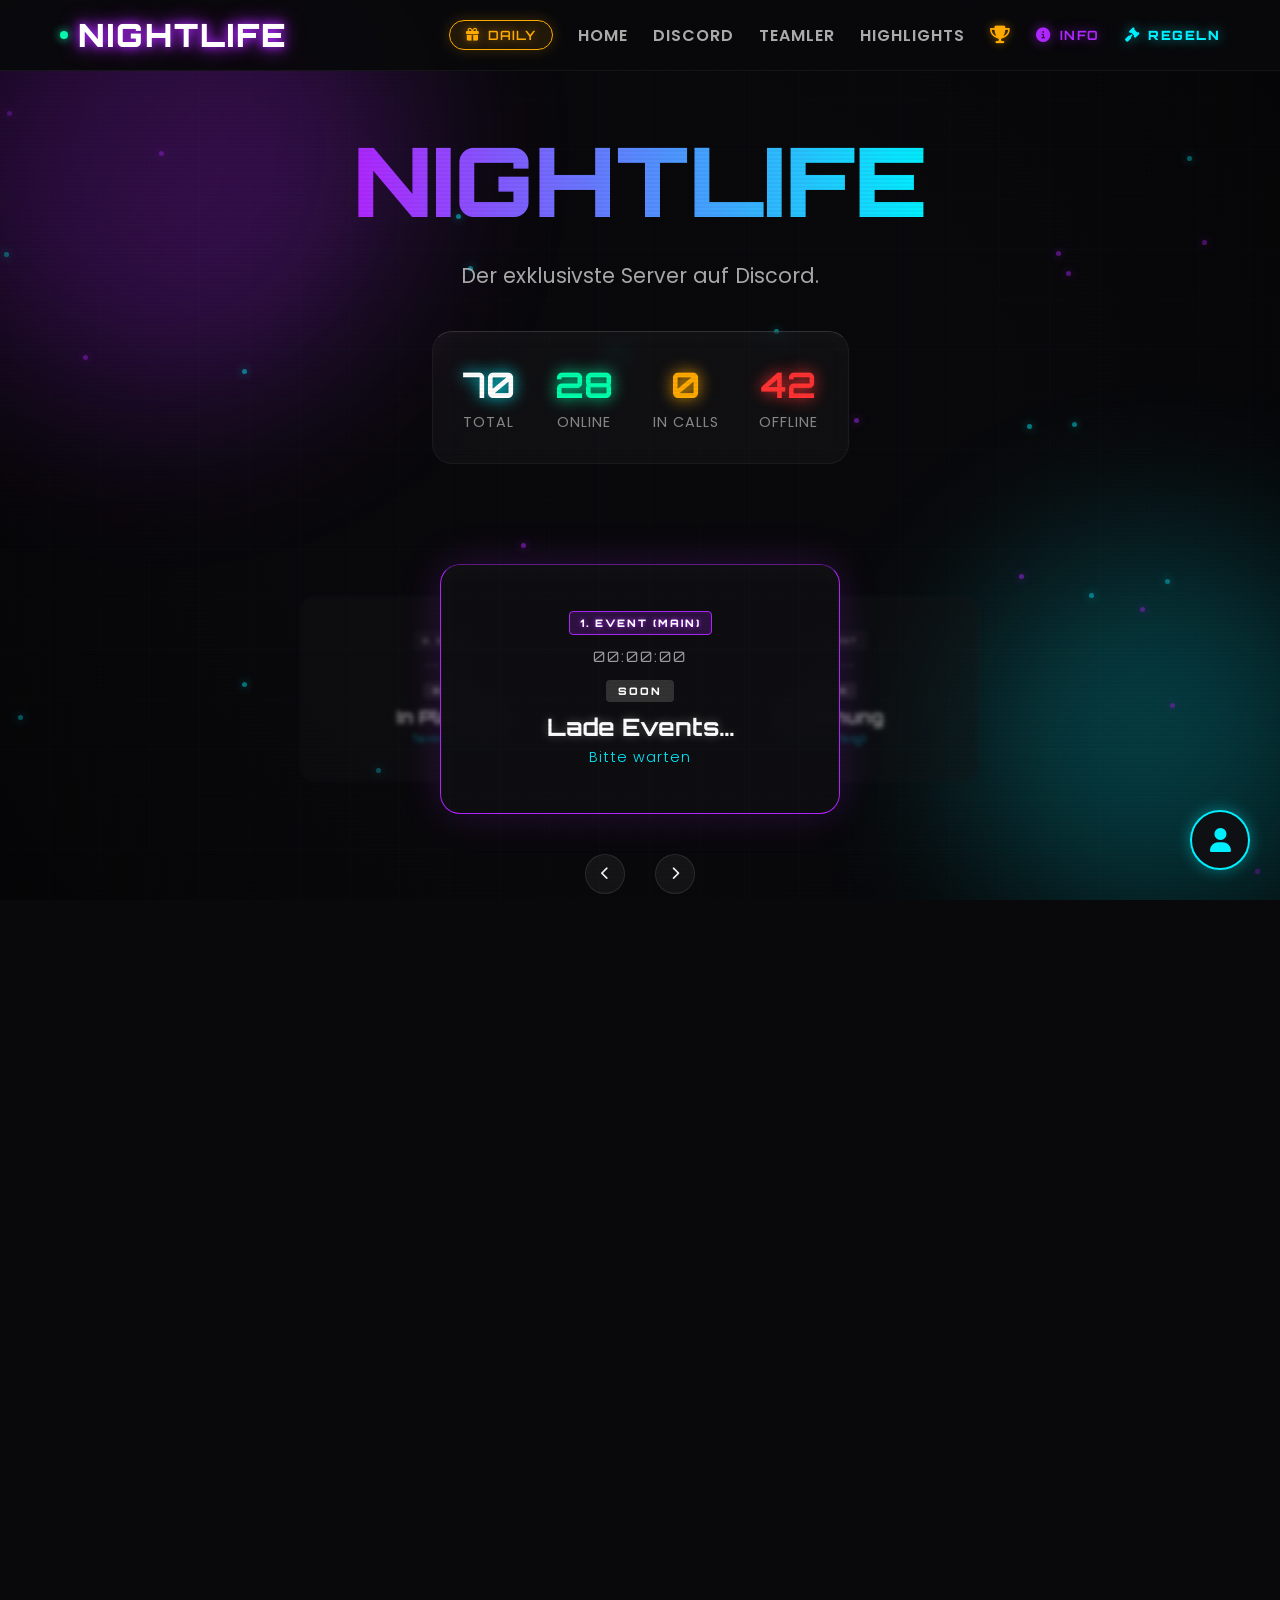
==== commit 9333d8fc: "Update index.html" ====
--- a/index.html
+++ b/index.html
@@ -1,374 +1,374 @@
-<!DOCTYPE html>
-<html lang="de">
-<head>
-    <meta charset="UTF-8">
-    <meta name="viewport" content="width=device-width, initial-scale=1.0, maximum-scale=1.0, user-scalable=no">
-    <title>Nightlife Discord</title>
-    
-    <link rel="icon" type="image/png" href="logo.png?v=1">
-    
-    <link rel="preconnect" href="https://fonts.googleapis.com">
-    <link rel="preconnect" href="https://fonts.gstatic.com" crossorigin>
-    <link href="https://fonts.googleapis.com/css2?family=Orbitron:wght@500;700;900&family=Poppins:wght@300;400;600&display=swap" rel="stylesheet">
-    <link rel="stylesheet" href="https://cdnjs.cloudflare.com/ajax/libs/font-awesome/6.5.1/css/all.min.css">
-
-    <link rel="stylesheet" href="style.css">
-</head>
-<body>
-    <div class="scanlines"></div>
-    <div class="vignette"></div>
-    <div class="bg-orbs">
-        <div class="orb orb-1"></div>
-        <div class="orb orb-2"></div>
-    </div>
-    <div class="particles"></div>
-
-    <div id="toast-container"></div>
-    <div id="ghost-banner">
-        <i class="fas fa-bullhorn" style="font-size: 1.5rem;"></i>
-        <span id="ghost-banner-text">SYSTEM BROADCAST...</span>
-    </div>
-
-    <nav>
-        <div class="nav-container">
-            <div class="logo-container">
-                <div class="live-dot" title="Server Live"></div>
-                <a href="#home" class="logo">NIGHTLIFE</a>
-            </div>
-            <div class="menu-toggle" id="mobile-menu">☰</div>
-            <ul class="nav-links" id="nav-links">
-                <li><a href="javascript:void(0)" onclick="showDailyToast()" class="daily-btn"><i class="fas fa-gift"></i> DAILY</a></li>
-                <li><a href="#home">Home</a></li>
-                <li><a href="#discord">Discord</a></li>
-                <li><a href="#team">Teamler</a></li>
-                <li><a href="#highlights">Highlights</a></li>
-                <li><a href="#" title="Leaderboard" style="color: #ffaa00; font-size: 1.1rem; text-shadow: 0 0 10px rgba(255, 170, 0, 0.5); display: flex; align-items: center; justify-content: center;"><i class="fas fa-trophy"></i></a></li>
-                <li><a href="javascript:void(0)" onclick="toggleImpressum()" style="color: var(--neon-purple); font-family: 'Orbitron', sans-serif; font-weight: 700; font-size: 0.8rem; letter-spacing: 1.5px; text-shadow: 0 0 12px rgba(176, 38, 255, 0.6); display: flex; align-items: center; gap: 8px;"><i class="fas fa-info-circle" style="font-size: 0.9rem;"></i> INFO</a></li>
-                <li><a href="javascript:void(0)" onclick="toggleRules()" style="color: var(--neon-blue); font-family: 'Orbitron', sans-serif; font-weight: 900; font-size: 0.8rem; letter-spacing: 1.5px; text-shadow: 0 0 12px rgba(0, 240, 255, 0.6); display: flex; align-items: center; gap: 8px;"><i class="fas fa-gavel" style="font-size: 0.9rem;"></i> REGELN</a></li>
-            </ul>
-        </div>
-    </nav>
-
-    <section id="home">
-        <h1 class="home-title scroll-hidden">NIGHTLIFE</h1>
-        <p class="scroll-hidden" style="font-size: 1.3rem; color: #aaa; margin-top: 10px;">Der exklusivste Server auf Discord.</p>
-        
-        <div class="stats-container scroll-hidden">
-            <div class="stat-item"><h3 id="stat-total" style="color: #fff; text-shadow: 0 0 15px var(--neon-blue);">70</h3><p>TOTAL</p></div>
-            <div class="stat-item"><h3 id="stat-online" style="color: #00ffaa; text-shadow: 0 0 15px #00ffaa;">28</h3><p>Online</p></div>
-            <div class="stat-item"><h3 id="stat-voice" style="color: #ffaa00; text-shadow: 0 0 15px #ffaa00;">0</h3><p>In Calls</p></div>
-            <div class="stat-item"><h3 id="stat-offline" style="color: #ff3333; text-shadow: 0 0 15px #ff3333;">42</h3><p>Offline</p></div>
-        </div>
-
-        <div class="carousel-container scroll-hidden">
-            <div class="carousel-track" id="event-track">
-                <div class="event-card prev" data-index="0" onclick="moveCarousel(-1)">
-                    <div class="slot-indicator ind-sub">3. Event</div><div class="event-timer" id="timer-0">--:--:--</div>
-                    <span class="live-badge" id="badge-0">SOON</span><div class="ev-title" id="title-0">In Planung</div><div class="ev-full-date" id="date-0">Termin folgt</div>
-                </div>
-                <div class="event-card active" data-index="1">
-                    <div class="slot-indicator ind-main">1. Event (MAIN)</div><div class="event-timer" id="timer-1">00:00:00</div>
-                    <span class="live-badge" id="badge-1">SOON</span><div class="ev-title" id="title-1">Lade Events...</div><div class="ev-full-date" id="date-1">Bitte warten</div>
-                </div>
-                <div class="event-card next" data-index="2" onclick="moveCarousel(1)">
-                    <div class="slot-indicator ind-sub">2. Event</div><div class="event-timer" id="timer-2">--:--:--</div>
-                    <span class="live-badge" id="badge-2">SOON</span><div class="ev-title" id="title-2">In Planung</div><div class="ev-full-date" id="date-2">Termin folgt</div>
-                </div>
-            </div>
-        </div>
-        
-        <div class="carousel-controls scroll-hidden">
-            <button class="carousel-btn" onclick="moveCarousel(-1)"><i class="fa-solid fa-chevron-left"></i></button>
-            <button class="carousel-btn" onclick="moveCarousel(1)"><i class="fa-solid fa-chevron-right"></i></button>
-        </div>
-    </section>
-
-    <div class="neon-divider"></div>
-
-    <section id="discord" class="scroll-hidden">
-        <h2>Werde Teil der Nacht</h2>
-        <p class="section-desc">Hol dir deinen Platz auf dem Server.</p>
-        <div class="join-container">
-            <div class="join-feature">
-                <span class="feature-icon">🎮</span><h4>Game Nights</h4><p>Zusammen zocken, neue Mates finden und Ränge aufsteigen.</p>
-            </div>
-            <div class="join-main">
-                <a href="https://discord.gg/nightlife" target="_blank">Jetzt beitreten</a>
-            </div>
-            <div class="join-feature">
-                <span class="feature-icon">🎬</span><h4>Cinema & Chill</h4><p>Gemeinsam die neusten Filme und Serien-Marathons genießen.</p>
-            </div>
-        </div>
-    </section>
-
-    <div class="neon-divider"></div>
-
-    <section id="team">
-        <h2 class="scroll-hidden">Night Teamler</h2>
-        <div class="team-grid-main">
-            <div class="team-card scroll-hidden rank-founder-card"> 
-                <div class="role">Founder</div><div class="name rank-founder">Can <span class="founder-crown">👑</span></div> 
-            </div>
-            <div class="team-card scroll-hidden rank-founder-card"> 
-                <div class="role">Founder</div><div class="name rank-founder">Asta <span class="dev-icon">{&lt;/&gt;}</span></div> 
-            </div>
-        </div>
-        <div class="team-bar-mini scroll-hidden" style="min-height: 50px;">
-            <div id="team-bar-js" style="display: flex; gap: 40px; justify-content: center; flex-wrap: wrap; width: 100%;"></div>
-        </div>
-    </section>
-
-    <div class="neon-divider"></div>
-
-    <section id="highlights">
-        <h2 class="scroll-hidden">Wall of Fame</h2>
-        <div class="video-grid"> 
-            <div class="video-wrapper scroll-hidden"><div class="clip-info">6ix9ine</div><div class="media-container">Clip 1</div></div>
-            <div class="video-wrapper scroll-hidden"><div class="clip-info">Taste the Rainbow</div><div class="media-container">Clip 2</div></div>
-            <div class="video-wrapper scroll-hidden"><div class="clip-info">Mein Mann darf das nicht erfahren</div><div class="media-container">Clip 3</div></div>
-        </div>
-    </section>
-
-    <section id="upload-section" class="scroll-hidden" style="text-align: center; margin-top: 20px; padding-bottom: 80px;">
-        <h3 style="font-family: 'Orbitron', sans-serif; font-size: 1.8rem; color: #fff; text-shadow: 0 0 15px var(--neon-purple); margin-bottom: 15px;">Werde Teil der Wall of Fame</h3>
-        <p style="color: #aaa; margin-bottom: 40px; letter-spacing: 1px;">Zeig der Community deine besten Momente!</p>
-        <button onclick="openForm('clip')" class="upload-btn"><span class="upload-icon">⬆️</span> Clip Einreichen</button>
-    </section>
-
-    <footer style="text-align: center; padding: 60px 20px 40px; background: rgba(0,0,0,0.8); border-top: 1px solid rgba(255,255,255,0.03); margin-top: 50px; position: relative; z-index: 10;">
-        <p style="color: #444; font-size: 0.85rem; letter-spacing: 1px; font-family: 'Poppins', sans-serif;">&copy; 2026 Nightlife Discord. All rights reserved.</p>
-        <div style="margin-top: 25px; display: flex; justify-content: center; gap: 15px; align-items: center; flex-wrap: wrap;">
-            <button onclick="window.openForm('unban')" class="footer-btn unban-btn"><span class="btn-icon">🚫</span> UNBAN</button>
-            <button onclick="window.openForm('vorschlag')" class="footer-btn vorschlag-btn"><span class="btn-icon">💡</span> VORSCHLAG</button>
-            <button onclick="window.openForm('ticket')" class="footer-btn ticket-btn"><span class="btn-icon">🎫</span> TICKET</button>
-            <button onclick="window.openAdminPanel()" class="footer-btn staff-btn"><span class="btn-icon">🔒</span> STAFF</button>
-        </div>
-    </footer>
-
-    <div id="impressum-modal" class="modal-base">
-        <div class="modal-box" style="border: 1px solid var(--neon-purple); width: 100%; max-width: 600px; box-shadow: 0 0 40px rgba(176, 38, 255, 0.15);">
-            <div style="padding: 25px; border-bottom: 1px solid rgba(255,255,255,0.05); display: flex; justify-content: space-between; align-items: center;">
-                <h2 style="font-family: 'Orbitron'; font-size: 1.2rem; color: #fff; margin: 0;">INFO & IMPRESSUM</h2>
-                <span onclick="toggleImpressum()" style="cursor: pointer; color: #555; font-size: 2rem;">&times;</span>
-            </div>
-            <div style="padding: 30px; text-align: left; font-family: 'Poppins';">
-                <h3 style="color: var(--neon-purple); font-family: 'Orbitron'; font-size: 0.9rem; margin-bottom: 10px;">ÜBER NIGHTLIFE</h3>
-                <p style="color: #aaa; font-size: 0.9rem; line-height: 1.6; margin-bottom: 25px;">NIGHTLIFE ist mehr als nur ein Discord-Server. Wir sind eine wachsende Community aus Gamern, Filmliebhabern und Nachtschwärmern.</p>
-                <h3 style="color: var(--neon-purple); font-family: 'Orbitron'; font-size: 0.9rem; margin-bottom: 10px;">PROJEKTLEITUNG</h3>
-                <p style="color: #ddd; font-size: 0.9rem;">Can & Asta</p>
-            </div>
-        </div>
-    </div>
-
-    <div id="rules-modal" class="modal-base">
-        <div class="modal-box" style="border: 1px solid var(--neon-blue); width: 100%; max-width: 700px; max-height: 85vh; display: flex; flex-direction: column;">
-            <div style="padding: 25px; border-bottom: 1px solid rgba(255,255,255,0.05); display: flex; justify-content: space-between; align-items: center;">
-                <h2 style="font-family: 'Orbitron'; font-size: 1.5rem; color: #fff; margin: 0; text-shadow: 0 0 10px var(--neon-blue);">§ REGELWERK</h2>
-                <span onclick="toggleRules()" style="cursor: pointer; color: #555; font-size: 2rem; line-height: 1; transition: 0.3s;" onmouseover="this.style.color='#fff'" onmouseout="this.style.color='#555'">&times;</span>
-            </div>
-            
-            <div style="overflow-y: auto; padding: 20px 30px; text-align: left; flex: 1;" class="custom-scroll">
-                <p style="color: #aaa; font-size: 0.8rem; font-family: 'Poppins'; margin-bottom: 20px;">Durch das Betreten des Nightlife Discords stimmst du folgenden Regeln zu:</p>
-                
-                <h3 style="color: var(--neon-blue); font-family: 'Orbitron'; font-size: 1rem; margin-bottom: 10px;">I. ALLGEMEINES VERHALTEN</h3>
-                <div class="rule-box"><span>1.</span> Behandle alle Mitglieder mit Respekt. Beleidigungen werden nicht toleriert.</div>
-                <div class="rule-box"><span>2.</span> Diskriminierung, Rassismus oder Hassrede führen zum sofortigen Ban.</div>
-                <div class="rule-box"><span>3.</span> Kein Spam (Texte, Emojis, Gifs oder Pings).</div>
-                <div class="rule-box"><span>4.</span> Keine NSFW (18+) Inhalte in öffentlichen Kanälen.</div>
-                <div class="rule-box"><span>5.</span> Eigenwerbung (Discord-Links, YouTube etc.) ist streng untersagt.</div>
-                <div class="rule-box"><span>6.</span> Das Veröffentlichen privater Daten (Doxxing) ist verboten.</div>
-                
-                <h3 style="color: var(--neon-blue); font-family: 'Orbitron'; font-size: 1rem; margin-bottom: 10px; margin-top: 25px;">II. VOICE & CHAT REGELN</h3>
-                <div class="rule-box"><span>7.</span> Störende Geräusche oder übermäßiger Soundboard-Einsatz sind untersagt.</div>
-                <div class="rule-box"><span>8.</span> Stimmenverzerrer sind in öffentlichen Calls nicht erlaubt.</div>
-                <div class="rule-box"><span>9.</span> Nutze die Kanäle nur für ihren vorgesehenen Zweck.</div>
-                <div class="rule-box"><span>10.</span> Kein Trolling oder absichtliches Provozieren von Teamlern/Usern.</div>
-                <div class="rule-box"><span>11.</span> Aufnahmen von Voice-Chats sind ohne Zustimmung verboten.</div>
-                
-                <h3 style="color: var(--neon-blue); font-family: 'Orbitron'; font-size: 1rem; margin-bottom: 10px; margin-top: 25px;">III. ADMINISTRATION</h3>
-                <div class="rule-box"><span>12.</span> Den Anweisungen des Teams (Founder, Admin, Mod) ist Folge zu leisten.</div>
-                <div class="rule-box"><span>13.</span> Support-Anfragen werden ausschließlich über das Ticketsystem geklärt.</div>
-                <div class="rule-box"><span>14.</span> Das Ausnutzen von Sicherheitslücken (Exploits) führt zum Ausschluss.</div>
-
-                <h3 style="color: #ff3333; font-family: 'Orbitron'; font-size: 1rem; margin-bottom: 10px; margin-top: 30px;">⚖️ SANKTIONEN</h3>
-                <div class="sanction-box"><strong>Verwarnung:</strong> Bei leichten Verstößen gegen das Regelwerk.</div>
-                <div class="sanction-box"><strong>Mute:</strong> Zeitweiser Ausschluss aus Chat und Voice.</div>
-                <div class="sanction-box" style="border-left-color: #8b0000; background: rgba(139, 0, 0, 0.1);"><strong>Ban:</strong> Permanenter Ausschluss vom Server.</div>
-            </div>
-        </div>
-    </div>
-
-    <div id="universal-modal" class="modal-base">
-        <div id="modal-content-box" class="modal-box" style="border: 1px solid var(--neon-blue); padding: 30px; width: 90%; max-width: 450px;">
-            <h3 id="form-title" style="font-family: 'Orbitron'; color: #fff; margin-bottom: 20px; margin-top: 0; text-transform: uppercase; letter-spacing: 2px;">Formular</h3>
-            <div style="overflow-y: auto; flex: 1; min-height: 0; width: 100%; padding-right: 5px;" class="custom-scroll">
-                <div id="form-fields">
-                    <input type="text" id="form-username" placeholder="Discord Username" style="width: 100%; background: #000; border: 1px solid #333; color: #fff; padding: 12px; border-radius: 8px; outline: none; font-family: 'Poppins'; margin-bottom: 15px;">
-                    <select id="form-ticket-type" style="display: none; width: 100%; background: #000; border: 1px solid #333; color: #fff; padding: 12px; border-radius: 8px; outline: none; font-family: 'Poppins'; margin-bottom: 15px;">
-                        <option value="Allgemein Support">Allgemein Support</option>
-                        <option value="Bewerbung">Bewerbung</option>
-                        <option value="Report">Report</option>
-                    </select>
-                    <div id="file-upload-area" style="display: none; margin-bottom: 15px; text-align: left;">
-                        <p id="file-upload-desc" style="color: #ffaa00; font-size: 0.7rem; margin-bottom: 5px; font-weight: bold; font-family: 'Poppins';">Media Upload (Max. 1MB)</p>
-                        <input type="file" id="form-file" accept="video/mp4, image/jpeg, image/png" style="color: #ccc; font-size: 0.8rem; width: 100%; background: #000; border: 1px solid #333; padding: 8px; border-radius: 8px; font-family: 'Poppins';">
-                    </div>
-                    <textarea id="form-text" placeholder="Deine Nachricht..." rows="4" style="width: 100%; background: #000; border: 1px solid #333; color: #fff; padding: 12px; border-radius: 8px; outline: none; font-family: 'Poppins'; resize: none; margin-bottom: 15px;"></textarea>
-                    <button id="submit-universal-btn" onclick="submitUniversalForm()" style="width: 100%; background: linear-gradient(45deg, var(--neon-purple), var(--neon-blue)); color: #fff; border: none; padding: 12px; border-radius: 5px; cursor: pointer; font-family: 'Orbitron'; font-weight: bold; transition: 0.3s;">ABSENDEN</button>
-                </div>
-            </div>
-            <p onclick="closeUniversalModal()" style="color: #444; margin-top: 20px; cursor: pointer; font-size: 0.8rem; font-family: 'Orbitron';">ABBRECHEN</p>
-        </div>
-    </div>
-
-    <div id="admin-modal" class="modal-base" onclick="if(event.target.id === 'admin-modal') this.style.display='none'" style="display: none; position: fixed; top: 0; left: 0; width: 100%; height: 100%; background: rgba(0,0,0,0.85); z-index: 30000; backdrop-filter: blur(8px); align-items: center; justify-content: center;">
-        <div class="modal-box" style="position: relative; border: 1px solid var(--neon-purple); padding: 30px; width: 90%; max-width: 600px; box-shadow: 0 0 30px rgba(176, 38, 255, 0.2); background: #111; border-radius: 20px; text-align: center;">
-            
-            <div style="position: absolute; top: 15px; right: 20px;">
-                <span onclick="document.getElementById('admin-modal').style.display='none'" style="cursor: pointer; color: #555; font-size: 2rem; line-height: 1; transition: 0.3s;" onmouseover="this.style.color='#fff'" onmouseout="this.style.color='#555'" title="Terminal schließen">&times;</span>
-            </div>
-            
-            <div id="admin-login-view">
-                <h3 style="font-family: 'Orbitron', sans-serif; color: #fff; margin-bottom: 25px; margin-top: 0; letter-spacing: 2px;">System Login</h3>
-                <input type="password" id="admin-pw" placeholder="Passwort" style="width: 100%; background: #000; border: 1px solid #333; color: #fff; padding: 12px; border-radius: 8px; margin-bottom: 20px; outline: none; text-align: center; font-family: 'Poppins';">
-                <button onclick="checkAdminLogin()" style="width: 100%; background: var(--neon-purple); color: #fff; border: none; padding: 12px; border-radius: 8px; cursor: pointer; font-family: 'Orbitron'; font-weight: bold;">LOGIN</button>
-                <p onclick="document.getElementById('admin-modal').style.display='none'" style="color: #555; cursor: pointer; font-size: 0.8rem; margin-top: 20px; font-family: 'Orbitron';">SCHLIESSEN</p>
-            </div>
-
-            <div id="admin-identity-view" style="display: none; text-align: center;">
-                <h3 style="font-family: 'Orbitron'; color: var(--neon-gold); margin-bottom: 20px; margin-top: 0; text-shadow: 0 0 15px var(--neon-gold);">IDENTITÄT WÄHLEN</h3>
-                <p style="color: #aaa; font-family: 'Poppins'; font-size: 0.9rem; margin-bottom: 20px;">Willkommen zurück. Wer loggt sich gerade ein?</p>
-                <div style="display: flex; gap: 15px; justify-content: center; margin-bottom: 20px;">
-                    <button onclick="selectFounderIdentity('Can')" style="flex: 1; background: #111; border: 1px solid var(--neon-gold); color: #fff; padding: 15px; border-radius: 8px; cursor: pointer; font-family: 'Orbitron'; font-size: 1.1rem; transition: 0.3s;" onmouseover="this.style.background='var(--neon-gold)'; this.style.color='#000'" onmouseout="this.style.background='#111'; this.style.color='#fff'">CAN 👑</button>
-                    <button onclick="selectFounderIdentity('Asta')" style="flex: 1; background: #111; border: 1px solid var(--neon-gold); color: #fff; padding: 15px; border-radius: 8px; cursor: pointer; font-family: 'Orbitron'; font-size: 1.1rem; transition: 0.3s;" onmouseover="this.style.background='var(--neon-gold)'; this.style.color='#000'" onmouseout="this.style.background='#111'; this.style.color='#fff'">ASTA {&lt;/&gt;}</button>
-                </div>
-            </div>
-
-            <div id="admin-dashboard-view" style="display: none;">
-                <div style="display: flex; justify-content: space-between; align-items: center; margin-bottom: 20px;">
-                    <h3 style="font-family: 'Orbitron'; color: var(--neon-gold); margin: 0;">TERMINAL</h3>
-                </div>
-                
-                <div style="display: flex; gap: 10px; margin-bottom: 20px; border-bottom: 1px solid rgba(255,255,255,0.1); padding-bottom: 10px;">
-                    <button onclick="switchTerminalTab('events')" class="term-tab" style="background: transparent; color: #fff; border: none; font-family: 'Orbitron'; cursor: pointer; border-bottom: 2px solid var(--neon-blue);">Events</button>
-                    <button onclick="switchTerminalTab('team')" id="team-tab-btn" class="term-tab" style="background: transparent; color: #888; border: none; font-family: 'Orbitron'; cursor: pointer; border-bottom: 2px solid transparent; display: none;">Teamler</button>
-                </div>
-
-                <div id="term-content-events" style="background: #050505; border: 1px solid #333; padding: 20px; border-radius: 8px; text-align: left; margin-bottom: 20px;">
-                    <p style="color: var(--neon-blue); font-family: 'Orbitron'; font-size: 0.8rem; margin-bottom: 15px;"><i class="fas fa-calendar-alt"></i> EVENT STEUERUNG</p>
-                    
-                    <select id="edit-ev-select" style="width: 100%; background: #111; border: 1px solid #444; color: #fff; padding: 10px; border-radius: 5px; margin-bottom: 10px; font-family: 'Poppins'; outline: none; cursor: pointer;">
-                        <option value="1">1. Event (Main)</option>
-                        <option value="2">2. Event (Next)</option>
-                        <option value="0">3. Event (Prev)</option>
-                    </select>
-                    
-                    <input type="text" id="edit-ev-title" placeholder="Event Titel (z.B. Game Night)" style="width: 100%; background: #111; border: 1px solid #444; color: #fff; padding: 10px; border-radius: 5px; margin-bottom: 10px; font-family: 'Poppins'; outline: none;">
-                    
-                    <div style="display: flex; gap: 10px; margin-bottom: 15px;">
-                        <input type="text" id="edit-ev-time" placeholder="Uhrzeit (z.B. 20:00)" maxlength="5" oninput="formatTime(this)" style="flex: 1; background: #111; border: 1px solid #444; color: #fff; padding: 10px; border-radius: 5px; font-family: 'Poppins'; outline: none; text-align: center;">
-                        <input type="text" id="edit-ev-date" placeholder="Datum (z.B. 12.05.2026)" maxlength="10" oninput="formatDate(this)" style="flex: 1; background: #111; border: 1px solid #444; color: #fff; padding: 10px; border-radius: 5px; font-family: 'Poppins'; outline: none; text-align: center;">
-                    </div>
-                    
-                    <div style="display: flex; gap: 10px;">
-                        <button onclick="updateMainEvent()" style="flex: 2; background: var(--neon-blue); color: #000; border: none; padding: 10px; border-radius: 5px; cursor: pointer; font-family: 'Orbitron'; font-weight: bold; transition: 0.3s;" onmouseover="this.style.transform='scale(1.02)'" onmouseout="this.style.transform='none'">LIVE SCHALTEN</button>
-                        <button onclick="deleteMainEvent()" style="flex: 1; background: #ff3333; color: #fff; border: none; padding: 10px; border-radius: 5px; cursor: pointer; font-family: 'Orbitron'; font-weight: bold; transition: 0.3s;" onmouseover="this.style.transform='scale(1.02)'" onmouseout="this.style.transform='none'"><i class="fas fa-trash"></i> LÖSCHEN</button>
-                    </div>
-                </div>
-
-                <div id="term-content-team" style="display: none; background: #050505; border: 1px solid #333; padding: 20px; border-radius: 8px; text-align: left; margin-bottom: 20px;">
-                    <p style="color: var(--neon-gold); font-family: 'Orbitron'; font-size: 0.8rem; margin-bottom: 15px;"><i class="fas fa-users"></i> NEUEN TEAMLER ANLEGEN</p>
-                    <div style="display: flex; gap: 10px; margin-bottom: 10px;">
-                        <input type="text" id="new-team-name" placeholder="Discord Name" style="flex: 1; background: #111; border: 1px solid #444; color: #fff; padding: 10px; border-radius: 5px; font-family: 'Poppins';">
-                        <select id="new-team-role" style="background: #111; border: 1px solid #444; color: #fff; padding: 10px; border-radius: 5px; font-family: 'Poppins';">
-                            <option value="Admin">Admin</option>
-                            <option value="Mod">Mod</option>
-                            <option value="Support">Support</option>
-                        </select>
-                    </div>
-                    <div style="display: flex; gap: 10px; margin-bottom: 15px;">
-                        <input type="text" id="new-team-pw" placeholder="Passwort vergeben" style="flex: 1; background: #111; border: 1px solid #444; color: #fff; padding: 10px; border-radius: 5px; font-family: 'Poppins';">
-                        <button onclick="createTeamMember()" style="background: var(--neon-gold); color: #000; border: none; padding: 10px 20px; border-radius: 5px; cursor: pointer; font-family: 'Orbitron'; font-weight: bold;"><i class="fas fa-plus"></i></button>
-                    </div>
-                    <p style="color: #aaa; font-family: 'Orbitron'; font-size: 0.8rem; margin-bottom: 10px; margin-top: 20px;">AKTUELLES TEAM:</p>
-                    <div id="admin-team-list" style="max-height: 200px; overflow-y: auto; display: flex; flex-direction: column; gap: 10px;" class="custom-scroll">
-                    </div>
-                </div>
-
-                <button onclick="logoutAdmin()" style="width: 100%; background: #333; color: #fff; border: 1px solid #555; padding: 12px; border-radius: 8px; cursor: pointer; font-family: 'Orbitron'; font-weight: bold;">SYSTEM LOGOUT</button>
-            </div>
-        </div>
-    </div>
-
-    <script src="script.js"></script>
-    <script src="discord.js"></script>
-
-    <div id="fab-container">
-        <div class="fab-actions" id="fab-actions">
-            <div class="fab-action" id="fab-terminal" onclick="openAdminPanel()" title="Admin Terminal" style="display: none;">
-                <i class="fas fa-terminal"></i>
-            </div>
-            <div class="fab-action" id="fab-inbox" onclick="openInbox('Posteingang ist noch leer.', 'var(--neon-blue)', 'fas fa-inbox')" title="Posteingang">
-                <i class="fas fa-inbox"></i>
-            </div>
-            <div class="fab-action" id="fab-logout" onclick="logoutUser()" title="Abmelden">
-                <i class="fas fa-sign-out-alt"></i>
-            </div>
-        </div>
-        
-        <div id="fab-main" onclick="handleFabClick()">
-            <i class="fas fa-user" id="fab-icon"></i>
-        </div>
-    </div>
-
-    <div id="auth-modal" class="modal-base" style="display: none; position: fixed; top: 0; left: 0; width: 100%; height: 100%; background: rgba(0,0,0,0.85); z-index: 30000; backdrop-filter: blur(8px); align-items: center; justify-content: center;">
-        <div style="background: #111; border: 1px solid var(--neon-blue); padding: 30px; width: 90%; max-width: 400px; border-radius: 20px; box-shadow: 0 0 25px rgba(0, 240, 255, 0.2); text-align: center;">
-            <h3 style="font-family: 'Orbitron'; color: #fff; margin-bottom: 20px; text-transform: uppercase; letter-spacing: 2px;">User Portal</h3>
-            
-            <div style="display: flex; gap: 10px; margin-bottom: 20px;">
-                <button id="tab-login" onclick="switchAuthTab('login')" style="flex:1; background: var(--neon-blue); color: #000; border: none; padding: 10px; border-radius: 5px; font-weight: bold; font-family: 'Orbitron'; cursor: pointer; transition:0.3s;">LOGIN</button>
-                <button id="tab-register" onclick="switchAuthTab('register')" style="flex:1; background: #222; color: #fff; border: 1px solid #444; padding: 10px; border-radius: 5px; font-family: 'Orbitron'; cursor: pointer; transition:0.3s;">REGISTER</button>
-            </div>
-
-            <div style="text-align: left; margin-bottom: 20px;">
-                <input type="text" id="auth-user" placeholder="Username" style="width: 100%; background: #000; border: 1px solid #333; color: #fff; padding: 12px; border-radius: 8px; margin-bottom: 10px; outline: none; font-family: 'Poppins'; transition:0.3s;">
-                <input type="password" id="auth-pass" placeholder="Passwort" style="width: 100%; background: #000; border: 1px solid #333; color: #fff; padding: 12px; border-radius: 8px; outline: none; font-family: 'Poppins'; transition:0.3s;">
-            </div>
-
-            <button id="auth-submit-btn" onclick="submitAuth()" style="width: 100%; background: var(--neon-blue); color: #000; border: none; padding: 12px; border-radius: 8px; cursor: pointer; font-family: 'Orbitron'; font-weight: bold; transition:0.3s;">Einloggen</button>
-            <p onclick="document.getElementById('auth-modal').style.display='none'" style="color: #444; margin-top: 20px; cursor: pointer; font-size: 0.8rem; font-family: 'Orbitron';">ABBRECHEN</p>
-        </div>
-    </div>
-
-    <div id="inbox-modal" class="modal-base" style="display: none; position: fixed; top: 0; left: 0; width: 100%; height: 100%; background: rgba(0,0,0,0.85); z-index: 30000; backdrop-filter: blur(8px); align-items: center; justify-content: center;">
-        <div style="background: #111; border: 1px solid var(--neon-gold); width: 95%; max-width: 1000px; height: 85vh; border-radius: 20px; display: flex; flex-direction: column; overflow: hidden; box-shadow: 0 0 30px rgba(255, 170, 0, 0.2);">
-            
-            <div style="padding: 20px; border-bottom: 1px solid rgba(255,255,255,0.1); display: flex; justify-content: space-between; align-items: center;">
-                <h2 style="font-family: 'Orbitron'; font-size: 1.2rem; color: var(--neon-gold); margin: 0; text-shadow: 0 0 10px rgba(255,170,0,0.5);"><i class="fas fa-inbox"></i> POSTEINGANG</h2>
-                <span onclick="document.getElementById('inbox-modal').style.display='none'" style="cursor: pointer; color: #555; font-size: 2rem; line-height: 1;">&times;</span>
-            </div>
-            
-            <style>
-                .inbox-tab { flex: 1; padding: 15px 0; background: transparent; border: none; color: #888; font-family: 'Orbitron'; font-size: 0.8rem; cursor: pointer; border-bottom: 2px solid transparent; transition: 0.3s; font-weight: bold;}
-                .inbox-tab:hover { color: #fff; background: rgba(255,255,255,0.05); }
-                .inbox-tab.active { color: var(--neon-gold); border-bottom: 2px solid var(--neon-gold); }
-            </style>
-            <div style="display: flex; background: rgba(0,0,0,0.5); border-bottom: 1px solid rgba(255,255,255,0.1);" id="inbox-tabs">
-                <button onclick="filterInbox('all')" class="inbox-tab active" id="tab-all">Alles</button>
-                <button onclick="filterInbox('ticket')" class="inbox-tab" id="tab-ticket">Tickets</button>
-                <button onclick="filterInbox('unban')" class="inbox-tab" id="tab-unban">Unban</button>
-                <button onclick="filterInbox('vorschlag')" class="inbox-tab" id="tab-vorschlag">Vorschläge</button>
-                <button onclick="filterInbox('closed')" class="inbox-tab" id="tab-closed" style="color: #555;">Erledigt</button>
-            </div>
-
-            <div style="display: flex; flex: 1; overflow: hidden;">
-                <div style="width: 35%; border-right: 1px solid rgba(255,255,255,0.1); background: rgba(0,0,0,0.3); overflow-y: auto; padding: 15px;" id="inbox-list" class="custom-scroll">
-                </div>
-                <div style="width: 65%; display: flex; flex-direction: column; background: #0a0a0a;" id="inbox-detail">
-                    <div style="flex: 1; display: flex; align-items: center; justify-content: center; color: #666; font-family: 'Orbitron';">Wähle einen Eintrag aus.</div>
-                </div>
-            </div>
-        </div>
-    </div>
-</body>
-</html>+<!DOCTYPE html>
+<html lang="de">
+<head>
+    <meta charset="UTF-8">
+    <meta name="viewport" content="width=device-width, initial-scale=1.0, maximum-scale=1.0, user-scalable=no">
+    <title>Nightlife Discord</title>
+    
+    <link rel="icon" type="image/png" href="logo.png?v=1">
+    
+    <link rel="preconnect" href="https://fonts.googleapis.com">
+    <link rel="preconnect" href="https://fonts.gstatic.com" crossorigin>
+    <link href="https://fonts.googleapis.com/css2?family=Orbitron:wght@500;700;900&family=Poppins:wght@300;400;600&display=swap" rel="stylesheet">
+    <link rel="stylesheet" href="https://cdnjs.cloudflare.com/ajax/libs/font-awesome/6.5.1/css/all.min.css">
+
+    <link rel="stylesheet" href="style.css">
+</head>
+<body>
+    <div class="scanlines"></div>
+    <div class="vignette"></div>
+    <div class="bg-orbs">
+        <div class="orb orb-1"></div>
+        <div class="orb orb-2"></div>
+    </div>
+    <div class="particles"></div>
+
+    <div id="toast-container"></div>
+    <div id="ghost-banner">
+        <i class="fas fa-bullhorn" style="font-size: 1.5rem;"></i>
+        <span id="ghost-banner-text">SYSTEM BROADCAST...</span>
+    </div>
+
+    <nav>
+        <div class="nav-container">
+            <div class="logo-container">
+                <div class="live-dot" title="Server Live"></div>
+                <a href="#home" class="logo">NIGHTLIFE</a>
+            </div>
+            <div class="menu-toggle" id="mobile-menu">☰</div>
+            <ul class="nav-links" id="nav-links">
+                <li><a href="javascript:void(0)" onclick="showDailyToast()" class="daily-btn"><i class="fas fa-gift"></i> DAILY</a></li>
+                <li><a href="#home">Home</a></li>
+                <li><a href="#discord">Discord</a></li>
+                <li><a href="#team">Teamler</a></li>
+                <li><a href="#highlights">Highlights</a></li>
+                <li><a href="#" title="Leaderboard" style="color: #ffaa00; font-size: 1.1rem; text-shadow: 0 0 10px rgba(255, 170, 0, 0.5); display: flex; align-items: center; justify-content: center;"><i class="fas fa-trophy"></i></a></li>
+                <li><a href="javascript:void(0)" onclick="toggleImpressum()" style="color: var(--neon-purple); font-family: 'Orbitron', sans-serif; font-weight: 700; font-size: 0.8rem; letter-spacing: 1.5px; text-shadow: 0 0 12px rgba(176, 38, 255, 0.6); display: flex; align-items: center; gap: 8px;"><i class="fas fa-info-circle" style="font-size: 0.9rem;"></i> INFO</a></li>
+                <li><a href="javascript:void(0)" onclick="toggleRules()" style="color: var(--neon-blue); font-family: 'Orbitron', sans-serif; font-weight: 900; font-size: 0.8rem; letter-spacing: 1.5px; text-shadow: 0 0 12px rgba(0, 240, 255, 0.6); display: flex; align-items: center; gap: 8px;"><i class="fas fa-gavel" style="font-size: 0.9rem;"></i> REGELN</a></li>
+            </ul>
+        </div>
+    </nav>
+
+    <section id="home">
+        <h1 class="home-title scroll-hidden">NIGHTLIFE</h1>
+        <p class="scroll-hidden" style="font-size: 1.3rem; color: #aaa; margin-top: 10px;">Der exklusivste Server auf Discord.</p>
+        
+        <div class="stats-container scroll-hidden">
+            <div class="stat-item"><h3 id="stat-total" style="color: #fff; text-shadow: 0 0 15px var(--neon-blue);">70</h3><p>TOTAL</p></div>
+            <div class="stat-item"><h3 id="stat-online" style="color: #00ffaa; text-shadow: 0 0 15px #00ffaa;">28</h3><p>Online</p></div>
+            <div class="stat-item"><h3 id="stat-voice" style="color: #ffaa00; text-shadow: 0 0 15px #ffaa00;">0</h3><p>In Calls</p></div>
+            <div class="stat-item"><h3 id="stat-offline" style="color: #ff3333; text-shadow: 0 0 15px #ff3333;">42</h3><p>Offline</p></div>
+        </div>
+
+        <div class="carousel-container scroll-hidden">
+            <div class="carousel-track" id="event-track">
+                <div class="event-card prev" data-index="0" onclick="moveCarousel(-1)">
+                    <div class="slot-indicator ind-sub">3. Event</div><div class="event-timer" id="timer-0">--:--:--</div>
+                    <span class="live-badge" id="badge-0">SOON</span><div class="ev-title" id="title-0">In Planung</div><div class="ev-full-date" id="date-0">Termin folgt</div>
+                </div>
+                <div class="event-card active" data-index="1">
+                    <div class="slot-indicator ind-main">1. Event (MAIN)</div><div class="event-timer" id="timer-1">00:00:00</div>
+                    <span class="live-badge" id="badge-1">SOON</span><div class="ev-title" id="title-1">Lade Events...</div><div class="ev-full-date" id="date-1">Bitte warten</div>
+                </div>
+                <div class="event-card next" data-index="2" onclick="moveCarousel(1)">
+                    <div class="slot-indicator ind-sub">2. Event</div><div class="event-timer" id="timer-2">--:--:--</div>
+                    <span class="live-badge" id="badge-2">SOON</span><div class="ev-title" id="title-2">In Planung</div><div class="ev-full-date" id="date-2">Termin folgt</div>
+                </div>
+            </div>
+        </div>
+        
+        <div class="carousel-controls scroll-hidden">
+            <button class="carousel-btn" onclick="moveCarousel(-1)"><i class="fa-solid fa-chevron-left"></i></button>
+            <button class="carousel-btn" onclick="moveCarousel(1)"><i class="fa-solid fa-chevron-right"></i></button>
+        </div>
+    </section>
+
+    <div class="neon-divider"></div>
+
+    <section id="discord" class="scroll-hidden">
+        <h2>Werde Teil der Nacht</h2>
+        <p class="section-desc">Hol dir deinen Platz auf dem Server.</p>
+        <div class="join-container">
+            <div class="join-feature">
+                <span class="feature-icon">🎮</span><h4>Game Nights</h4><p>Zusammen zocken, neue Mates finden und Ränge aufsteigen.</p>
+            </div>
+            <div class="join-main">
+                <a href="https://discord.gg/nightlife" target="_blank" class="discord-btn-premium">Jetzt beitreten</a>
+            </div>
+            <div class="join-feature">
+                <span class="feature-icon">🎬</span><h4>Cinema & Chill</h4><p>Gemeinsam die neusten Filme und Serien-Marathons genießen.</p>
+            </div>
+        </div>
+    </section>
+
+    <div class="neon-divider"></div>
+
+    <section id="team">
+        <h2 class="scroll-hidden">Night Teamler</h2>
+        <div class="team-grid-main">
+            <div class="team-card scroll-hidden rank-founder-card"> 
+                <div class="role">Founder</div><div class="name rank-founder">Can <span class="founder-crown">👑</span></div> 
+            </div>
+            <div class="team-card scroll-hidden rank-founder-card"> 
+                <div class="role">Founder</div><div class="name rank-founder">Asta <span class="dev-icon">{&lt;/&gt;}</span></div> 
+            </div>
+        </div>
+        <div class="team-bar-mini scroll-hidden" style="min-height: 50px;">
+            <div id="team-bar-js" style="display: flex; gap: 40px; justify-content: center; flex-wrap: wrap; width: 100%;"></div>
+        </div>
+    </section>
+
+    <div class="neon-divider"></div>
+
+    <section id="highlights">
+        <h2 class="scroll-hidden">Wall of Fame</h2>
+        <div class="video-grid"> 
+            <div class="video-wrapper scroll-hidden"><div class="clip-info">6ix9ine</div><div class="media-container">Clip 1</div></div>
+            <div class="video-wrapper scroll-hidden"><div class="clip-info">Taste the Rainbow</div><div class="media-container">Clip 2</div></div>
+            <div class="video-wrapper scroll-hidden"><div class="clip-info">Mein Mann darf das nicht erfahren</div><div class="media-container">Clip 3</div></div>
+        </div>
+    </section>
+
+    <section id="upload-section" class="scroll-hidden" style="text-align: center; margin-top: 20px; padding-bottom: 80px;">
+        <h3 style="font-family: 'Orbitron', sans-serif; font-size: 1.8rem; color: #fff; text-shadow: 0 0 15px var(--neon-purple); margin-bottom: 15px;">Werde Teil der Wall of Fame</h3>
+        <p style="color: #aaa; margin-bottom: 40px; letter-spacing: 1px;">Zeig der Community deine besten Momente!</p>
+        <button onclick="openForm('clip')" class="upload-btn"><span class="upload-icon">⬆️</span> Clip Einreichen</button>
+    </section>
+
+    <footer style="text-align: center; padding: 60px 20px 40px; background: rgba(0,0,0,0.8); border-top: 1px solid rgba(255,255,255,0.03); margin-top: 50px; position: relative; z-index: 10;">
+        <p style="color: #444; font-size: 0.85rem; letter-spacing: 1px; font-family: 'Poppins', sans-serif;">&copy; 2026 Nightlife Discord. All rights reserved.</p>
+        <div style="margin-top: 25px; display: flex; justify-content: center; gap: 15px; align-items: center; flex-wrap: wrap;">
+            <button onclick="window.openForm('unban')" class="footer-btn unban-btn"><span class="btn-icon">🚫</span> UNBAN</button>
+            <button onclick="window.openForm('vorschlag')" class="footer-btn vorschlag-btn"><span class="btn-icon">💡</span> VORSCHLAG</button>
+            <button onclick="window.openForm('ticket')" class="footer-btn ticket-btn"><span class="btn-icon">🎫</span> TICKET</button>
+            <button onclick="window.openAdminPanel()" class="footer-btn staff-btn"><span class="btn-icon">🔒</span> STAFF</button>
+        </div>
+    </footer>
+
+    <div id="impressum-modal" class="modal-base">
+        <div class="modal-box" style="border: 1px solid var(--neon-purple); width: 100%; max-width: 600px; box-shadow: 0 0 40px rgba(176, 38, 255, 0.15);">
+            <div style="padding: 25px; border-bottom: 1px solid rgba(255,255,255,0.05); display: flex; justify-content: space-between; align-items: center;">
+                <h2 style="font-family: 'Orbitron'; font-size: 1.2rem; color: #fff; margin: 0;">INFO & IMPRESSUM</h2>
+                <span onclick="toggleImpressum()" style="cursor: pointer; color: #555; font-size: 2rem;">&times;</span>
+            </div>
+            <div style="padding: 30px; text-align: left; font-family: 'Poppins';">
+                <h3 style="color: var(--neon-purple); font-family: 'Orbitron'; font-size: 0.9rem; margin-bottom: 10px;">ÜBER NIGHTLIFE</h3>
+                <p style="color: #aaa; font-size: 0.9rem; line-height: 1.6; margin-bottom: 25px;">NIGHTLIFE ist mehr als nur ein Discord-Server. Wir sind eine wachsende Community aus Gamern, Filmliebhabern und Nachtschwärmern.</p>
+                <h3 style="color: var(--neon-purple); font-family: 'Orbitron'; font-size: 0.9rem; margin-bottom: 10px;">PROJEKTLEITUNG</h3>
+                <p style="color: #ddd; font-size: 0.9rem;">Can & Asta</p>
+            </div>
+        </div>
+    </div>
+
+    <div id="rules-modal" class="modal-base">
+        <div class="modal-box" style="border: 1px solid var(--neon-blue); width: 100%; max-width: 700px; max-height: 85vh; display: flex; flex-direction: column;">
+            <div style="padding: 25px; border-bottom: 1px solid rgba(255,255,255,0.05); display: flex; justify-content: space-between; align-items: center;">
+                <h2 style="font-family: 'Orbitron'; font-size: 1.5rem; color: #fff; margin: 0; text-shadow: 0 0 10px var(--neon-blue);">§ REGELWERK</h2>
+                <span onclick="toggleRules()" style="cursor: pointer; color: #555; font-size: 2rem; line-height: 1; transition: 0.3s;" onmouseover="this.style.color='#fff'" onmouseout="this.style.color='#555'">&times;</span>
+            </div>
+            
+            <div style="overflow-y: auto; padding: 20px 30px; text-align: left; flex: 1;" class="custom-scroll">
+                <p style="color: #aaa; font-size: 0.8rem; font-family: 'Poppins'; margin-bottom: 20px;">Durch das Betreten des Nightlife Discords stimmst du folgenden Regeln zu:</p>
+                
+                <h3 style="color: var(--neon-blue); font-family: 'Orbitron'; font-size: 1rem; margin-bottom: 10px;">I. ALLGEMEINES VERHALTEN</h3>
+                <div class="rule-box"><span>1.</span> Behandle alle Mitglieder mit Respekt. Beleidigungen werden nicht toleriert.</div>
+                <div class="rule-box"><span>2.</span> Diskriminierung, Rassismus oder Hassrede führen zum sofortigen Ban.</div>
+                <div class="rule-box"><span>3.</span> Kein Spam (Texte, Emojis, Gifs oder Pings).</div>
+                <div class="rule-box"><span>4.</span> Keine NSFW (18+) Inhalte in öffentlichen Kanälen.</div>
+                <div class="rule-box"><span>5.</span> Eigenwerbung (Discord-Links, YouTube etc.) ist streng untersagt.</div>
+                <div class="rule-box"><span>6.</span> Das Veröffentlichen privater Daten (Doxxing) ist verboten.</div>
+                
+                <h3 style="color: var(--neon-blue); font-family: 'Orbitron'; font-size: 1rem; margin-bottom: 10px; margin-top: 25px;">II. VOICE & CHAT REGELN</h3>
+                <div class="rule-box"><span>7.</span> Störende Geräusche oder übermäßiger Soundboard-Einsatz sind untersagt.</div>
+                <div class="rule-box"><span>8.</span> Stimmenverzerrer sind in öffentlichen Calls nicht erlaubt.</div>
+                <div class="rule-box"><span>9.</span> Nutze die Kanäle nur für ihren vorgesehenen Zweck.</div>
+                <div class="rule-box"><span>10.</span> Kein Trolling oder absichtliches Provozieren von Teamlern/Usern.</div>
+                <div class="rule-box"><span>11.</span> Aufnahmen von Voice-Chats sind ohne Zustimmung verboten.</div>
+                
+                <h3 style="color: var(--neon-blue); font-family: 'Orbitron'; font-size: 1rem; margin-bottom: 10px; margin-top: 25px;">III. ADMINISTRATION</h3>
+                <div class="rule-box"><span>12.</span> Den Anweisungen des Teams (Founder, Admin, Mod) ist Folge zu leisten.</div>
+                <div class="rule-box"><span>13.</span> Support-Anfragen werden ausschließlich über das Ticketsystem geklärt.</div>
+                <div class="rule-box"><span>14.</span> Das Ausnutzen von Sicherheitslücken (Exploits) führt zum Ausschluss.</div>
+
+                <h3 style="color: #ff3333; font-family: 'Orbitron'; font-size: 1rem; margin-bottom: 10px; margin-top: 30px;">⚖️ SANKTIONEN</h3>
+                <div class="sanction-box"><strong>Verwarnung:</strong> Bei leichten Verstößen gegen das Regelwerk.</div>
+                <div class="sanction-box"><strong>Mute:</strong> Zeitweiser Ausschluss aus Chat und Voice.</div>
+                <div class="sanction-box" style="border-left-color: #8b0000; background: rgba(139, 0, 0, 0.1);"><strong>Ban:</strong> Permanenter Ausschluss vom Server.</div>
+            </div>
+        </div>
+    </div>
+
+    <div id="universal-modal" class="modal-base">
+        <div id="modal-content-box" class="modal-box" style="border: 1px solid var(--neon-blue); padding: 30px; width: 90%; max-width: 450px;">
+            <h3 id="form-title" style="font-family: 'Orbitron'; color: #fff; margin-bottom: 20px; margin-top: 0; text-transform: uppercase; letter-spacing: 2px;">Formular</h3>
+            <div style="overflow-y: auto; flex: 1; min-height: 0; width: 100%; padding-right: 5px;" class="custom-scroll">
+                <div id="form-fields">
+                    <input type="text" id="form-username" placeholder="Discord Username" style="width: 100%; background: #000; border: 1px solid #333; color: #fff; padding: 12px; border-radius: 8px; outline: none; font-family: 'Poppins'; margin-bottom: 15px;">
+                    <select id="form-ticket-type" style="display: none; width: 100%; background: #000; border: 1px solid #333; color: #fff; padding: 12px; border-radius: 8px; outline: none; font-family: 'Poppins'; margin-bottom: 15px;">
+                        <option value="Allgemein Support">Allgemein Support</option>
+                        <option value="Bewerbung">Bewerbung</option>
+                        <option value="Report">Report</option>
+                    </select>
+                    <div id="file-upload-area" style="display: none; margin-bottom: 15px; text-align: left;">
+                        <p id="file-upload-desc" style="color: #ffaa00; font-size: 0.7rem; margin-bottom: 5px; font-weight: bold; font-family: 'Poppins';">Media Upload (Max. 1MB)</p>
+                        <input type="file" id="form-file" accept="video/mp4, image/jpeg, image/png" style="color: #ccc; font-size: 0.8rem; width: 100%; background: #000; border: 1px solid #333; padding: 8px; border-radius: 8px; font-family: 'Poppins';">
+                    </div>
+                    <textarea id="form-text" placeholder="Deine Nachricht..." rows="4" style="width: 100%; background: #000; border: 1px solid #333; color: #fff; padding: 12px; border-radius: 8px; outline: none; font-family: 'Poppins'; resize: none; margin-bottom: 15px;"></textarea>
+                    <button id="submit-universal-btn" onclick="submitUniversalForm()" style="width: 100%; background: linear-gradient(45deg, var(--neon-purple), var(--neon-blue)); color: #fff; border: none; padding: 12px; border-radius: 5px; cursor: pointer; font-family: 'Orbitron'; font-weight: bold; transition: 0.3s;">ABSENDEN</button>
+                </div>
+            </div>
+            <p onclick="closeUniversalModal()" style="color: #444; margin-top: 20px; cursor: pointer; font-size: 0.8rem; font-family: 'Orbitron';">ABBRECHEN</p>
+        </div>
+    </div>
+
+    <div id="admin-modal" class="modal-base" onclick="if(event.target.id === 'admin-modal') this.style.display='none'" style="display: none; position: fixed; top: 0; left: 0; width: 100%; height: 100%; background: rgba(0,0,0,0.85); z-index: 30000; backdrop-filter: blur(8px); align-items: center; justify-content: center;">
+        <div class="modal-box" style="position: relative; border: 1px solid var(--neon-purple); padding: 30px; width: 90%; max-width: 600px; box-shadow: 0 0 30px rgba(176, 38, 255, 0.2); background: #111; border-radius: 20px; text-align: center;">
+            
+            <div style="position: absolute; top: 15px; right: 20px;">
+                <span onclick="document.getElementById('admin-modal').style.display='none'" style="cursor: pointer; color: #555; font-size: 2rem; line-height: 1; transition: 0.3s;" onmouseover="this.style.color='#fff'" onmouseout="this.style.color='#555'" title="Terminal schließen">&times;</span>
+            </div>
+            
+            <div id="admin-login-view">
+                <h3 style="font-family: 'Orbitron', sans-serif; color: #fff; margin-bottom: 25px; margin-top: 0; letter-spacing: 2px;">System Login</h3>
+                <input type="password" id="admin-pw" placeholder="Passwort" style="width: 100%; background: #000; border: 1px solid #333; color: #fff; padding: 12px; border-radius: 8px; margin-bottom: 20px; outline: none; text-align: center; font-family: 'Poppins';">
+                <button onclick="checkAdminLogin()" style="width: 100%; background: var(--neon-purple); color: #fff; border: none; padding: 12px; border-radius: 8px; cursor: pointer; font-family: 'Orbitron'; font-weight: bold;">LOGIN</button>
+                <p onclick="document.getElementById('admin-modal').style.display='none'" style="color: #555; cursor: pointer; font-size: 0.8rem; margin-top: 20px; font-family: 'Orbitron';">SCHLIESSEN</p>
+            </div>
+
+            <div id="admin-identity-view" style="display: none; text-align: center;">
+                <h3 style="font-family: 'Orbitron'; color: var(--neon-gold); margin-bottom: 20px; margin-top: 0; text-shadow: 0 0 15px var(--neon-gold);">IDENTITÄT WÄHLEN</h3>
+                <p style="color: #aaa; font-family: 'Poppins'; font-size: 0.9rem; margin-bottom: 20px;">Willkommen zurück. Wer loggt sich gerade ein?</p>
+                <div style="display: flex; gap: 15px; justify-content: center; margin-bottom: 20px;">
+                    <button onclick="selectFounderIdentity('Can')" style="flex: 1; background: #111; border: 1px solid var(--neon-gold); color: #fff; padding: 15px; border-radius: 8px; cursor: pointer; font-family: 'Orbitron'; font-size: 1.1rem; transition: 0.3s;" onmouseover="this.style.background='var(--neon-gold)'; this.style.color='#000'" onmouseout="this.style.background='#111'; this.style.color='#fff'">CAN 👑</button>
+                    <button onclick="selectFounderIdentity('Asta')" style="flex: 1; background: #111; border: 1px solid var(--neon-gold); color: #fff; padding: 15px; border-radius: 8px; cursor: pointer; font-family: 'Orbitron'; font-size: 1.1rem; transition: 0.3s;" onmouseover="this.style.background='var(--neon-gold)'; this.style.color='#000'" onmouseout="this.style.background='#111'; this.style.color='#fff'">ASTA {&lt;/&gt;}</button>
+                </div>
+            </div>
+
+            <div id="admin-dashboard-view" style="display: none;">
+                <div style="display: flex; justify-content: space-between; align-items: center; margin-bottom: 20px;">
+                    <h3 style="font-family: 'Orbitron'; color: var(--neon-gold); margin: 0;">TERMINAL</h3>
+                </div>
+                
+                <div style="display: flex; gap: 10px; margin-bottom: 20px; border-bottom: 1px solid rgba(255,255,255,0.1); padding-bottom: 10px;">
+                    <button onclick="switchTerminalTab('events')" class="term-tab" style="background: transparent; color: #fff; border: none; font-family: 'Orbitron'; cursor: pointer; border-bottom: 2px solid var(--neon-blue);">Events</button>
+                    <button onclick="switchTerminalTab('team')" id="team-tab-btn" class="term-tab" style="background: transparent; color: #888; border: none; font-family: 'Orbitron'; cursor: pointer; border-bottom: 2px solid transparent; display: none;">Teamler</button>
+                </div>
+
+                <div id="term-content-events" style="background: #050505; border: 1px solid #333; padding: 20px; border-radius: 8px; text-align: left; margin-bottom: 20px;">
+                    <p style="color: var(--neon-blue); font-family: 'Orbitron'; font-size: 0.8rem; margin-bottom: 15px;"><i class="fas fa-calendar-alt"></i> EVENT STEUERUNG</p>
+                    
+                    <select id="edit-ev-select" style="width: 100%; background: #111; border: 1px solid #444; color: #fff; padding: 10px; border-radius: 5px; margin-bottom: 10px; font-family: 'Poppins'; outline: none; cursor: pointer;">
+                        <option value="1">1. Event (Main)</option>
+                        <option value="2">2. Event (Next)</option>
+                        <option value="0">3. Event (Prev)</option>
+                    </select>
+                    
+                    <input type="text" id="edit-ev-title" placeholder="Event Titel (z.B. Game Night)" style="width: 100%; background: #111; border: 1px solid #444; color: #fff; padding: 10px; border-radius: 5px; margin-bottom: 10px; font-family: 'Poppins'; outline: none;">
+                    
+                    <div style="display: flex; gap: 10px; margin-bottom: 15px;">
+                        <input type="text" id="edit-ev-time" placeholder="Uhrzeit (z.B. 20:00)" maxlength="5" oninput="formatTime(this)" style="flex: 1; background: #111; border: 1px solid #444; color: #fff; padding: 10px; border-radius: 5px; font-family: 'Poppins'; outline: none; text-align: center;">
+                        <input type="text" id="edit-ev-date" placeholder="Datum (z.B. 12.05.2026)" maxlength="10" oninput="formatDate(this)" style="flex: 1; background: #111; border: 1px solid #444; color: #fff; padding: 10px; border-radius: 5px; font-family: 'Poppins'; outline: none; text-align: center;">
+                    </div>
+                    
+                    <div style="display: flex; gap: 10px;">
+                        <button onclick="updateMainEvent()" style="flex: 2; background: var(--neon-blue); color: #000; border: none; padding: 10px; border-radius: 5px; cursor: pointer; font-family: 'Orbitron'; font-weight: bold; transition: 0.3s;" onmouseover="this.style.transform='scale(1.02)'" onmouseout="this.style.transform='none'">LIVE SCHALTEN</button>
+                        <button onclick="deleteMainEvent()" style="flex: 1; background: #ff3333; color: #fff; border: none; padding: 10px; border-radius: 5px; cursor: pointer; font-family: 'Orbitron'; font-weight: bold; transition: 0.3s;" onmouseover="this.style.transform='scale(1.02)'" onmouseout="this.style.transform='none'"><i class="fas fa-trash"></i> LÖSCHEN</button>
+                    </div>
+                </div>
+
+                <div id="term-content-team" style="display: none; background: #050505; border: 1px solid #333; padding: 20px; border-radius: 8px; text-align: left; margin-bottom: 20px;">
+                    <p style="color: var(--neon-gold); font-family: 'Orbitron'; font-size: 0.8rem; margin-bottom: 15px;"><i class="fas fa-users"></i> NEUEN TEAMLER ANLEGEN</p>
+                    <div style="display: flex; gap: 10px; margin-bottom: 10px;">
+                        <input type="text" id="new-team-name" placeholder="Discord Name" style="flex: 1; background: #111; border: 1px solid #444; color: #fff; padding: 10px; border-radius: 5px; font-family: 'Poppins';">
+                        <select id="new-team-role" style="background: #111; border: 1px solid #444; color: #fff; padding: 10px; border-radius: 5px; font-family: 'Poppins';">
+                            <option value="Admin">Admin</option>
+                            <option value="Mod">Mod</option>
+                            <option value="Support">Support</option>
+                        </select>
+                    </div>
+                    <div style="display: flex; gap: 10px; margin-bottom: 15px;">
+                        <input type="text" id="new-team-pw" placeholder="Passwort vergeben" style="flex: 1; background: #111; border: 1px solid #444; color: #fff; padding: 10px; border-radius: 5px; font-family: 'Poppins';">
+                        <button onclick="createTeamMember()" style="background: var(--neon-gold); color: #000; border: none; padding: 10px 20px; border-radius: 5px; cursor: pointer; font-family: 'Orbitron'; font-weight: bold;"><i class="fas fa-plus"></i></button>
+                    </div>
+                    <p style="color: #aaa; font-family: 'Orbitron'; font-size: 0.8rem; margin-bottom: 10px; margin-top: 20px;">AKTUELLES TEAM:</p>
+                    <div id="admin-team-list" style="max-height: 200px; overflow-y: auto; display: flex; flex-direction: column; gap: 10px;" class="custom-scroll">
+                    </div>
+                </div>
+
+                <button onclick="logoutAdmin()" style="width: 100%; background: #333; color: #fff; border: 1px solid #555; padding: 12px; border-radius: 8px; cursor: pointer; font-family: 'Orbitron'; font-weight: bold;">SYSTEM LOGOUT</button>
+            </div>
+        </div>
+    </div>
+
+    <script src="script.js"></script>
+    <script src="discord.js"></script>
+
+    <div id="fab-container">
+        <div class="fab-actions" id="fab-actions">
+            <div class="fab-action" id="fab-terminal" onclick="openAdminPanel()" title="Admin Terminal" style="display: none;">
+                <i class="fas fa-terminal"></i>
+            </div>
+            <div class="fab-action" id="fab-inbox" onclick="openInbox('Posteingang ist noch leer.', 'var(--neon-blue)', 'fas fa-inbox')" title="Posteingang">
+                <i class="fas fa-inbox"></i>
+            </div>
+            <div class="fab-action" id="fab-logout" onclick="logoutUser()" title="Abmelden">
+                <i class="fas fa-sign-out-alt"></i>
+            </div>
+        </div>
+        
+        <div id="fab-main" onclick="handleFabClick()">
+            <i class="fas fa-user" id="fab-icon"></i>
+        </div>
+    </div>
+
+    <div id="auth-modal" class="modal-base" style="display: none; position: fixed; top: 0; left: 0; width: 100%; height: 100%; background: rgba(0,0,0,0.85); z-index: 30000; backdrop-filter: blur(8px); align-items: center; justify-content: center;">
+        <div style="background: #111; border: 1px solid var(--neon-blue); padding: 30px; width: 90%; max-width: 400px; border-radius: 20px; box-shadow: 0 0 25px rgba(0, 240, 255, 0.2); text-align: center;">
+            <h3 style="font-family: 'Orbitron'; color: #fff; margin-bottom: 20px; text-transform: uppercase; letter-spacing: 2px;">User Portal</h3>
+            
+            <div style="display: flex; gap: 10px; margin-bottom: 20px;">
+                <button id="tab-login" onclick="switchAuthTab('login')" style="flex:1; background: var(--neon-blue); color: #000; border: none; padding: 10px; border-radius: 5px; font-weight: bold; font-family: 'Orbitron'; cursor: pointer; transition:0.3s;">LOGIN</button>
+                <button id="tab-register" onclick="switchAuthTab('register')" style="flex:1; background: #222; color: #fff; border: 1px solid #444; padding: 10px; border-radius: 5px; font-family: 'Orbitron'; cursor: pointer; transition:0.3s;">REGISTER</button>
+            </div>
+
+            <div style="text-align: left; margin-bottom: 20px;">
+                <input type="text" id="auth-user" placeholder="Username" style="width: 100%; background: #000; border: 1px solid #333; color: #fff; padding: 12px; border-radius: 8px; margin-bottom: 10px; outline: none; font-family: 'Poppins'; transition:0.3s;">
+                <input type="password" id="auth-pass" placeholder="Passwort" style="width: 100%; background: #000; border: 1px solid #333; color: #fff; padding: 12px; border-radius: 8px; outline: none; font-family: 'Poppins'; transition:0.3s;">
+            </div>
+
+            <button id="auth-submit-btn" onclick="submitAuth()" style="width: 100%; background: var(--neon-blue); color: #000; border: none; padding: 12px; border-radius: 8px; cursor: pointer; font-family: 'Orbitron'; font-weight: bold; transition:0.3s;">Einloggen</button>
+            <p onclick="document.getElementById('auth-modal').style.display='none'" style="color: #444; margin-top: 20px; cursor: pointer; font-size: 0.8rem; font-family: 'Orbitron';">ABBRECHEN</p>
+        </div>
+    </div>
+
+    <div id="inbox-modal" class="modal-base" style="display: none; position: fixed; top: 0; left: 0; width: 100%; height: 100%; background: rgba(0,0,0,0.85); z-index: 30000; backdrop-filter: blur(8px); align-items: center; justify-content: center;">
+        <div style="background: #111; border: 1px solid var(--neon-gold); width: 95%; max-width: 1000px; height: 85vh; border-radius: 20px; display: flex; flex-direction: column; overflow: hidden; box-shadow: 0 0 30px rgba(255, 170, 0, 0.2);">
+            
+            <div style="padding: 20px; border-bottom: 1px solid rgba(255,255,255,0.1); display: flex; justify-content: space-between; align-items: center;">
+                <h2 style="font-family: 'Orbitron'; font-size: 1.2rem; color: var(--neon-gold); margin: 0; text-shadow: 0 0 10px rgba(255,170,0,0.5);"><i class="fas fa-inbox"></i> POSTEINGANG</h2>
+                <span onclick="document.getElementById('inbox-modal').style.display='none'" style="cursor: pointer; color: #555; font-size: 2rem; line-height: 1;">&times;</span>
+            </div>
+            
+            <style>
+                .inbox-tab { flex: 1; padding: 15px 0; background: transparent; border: none; color: #888; font-family: 'Orbitron'; font-size: 0.8rem; cursor: pointer; border-bottom: 2px solid transparent; transition: 0.3s; font-weight: bold;}
+                .inbox-tab:hover { color: #fff; background: rgba(255,255,255,0.05); }
+                .inbox-tab.active { color: var(--neon-gold); border-bottom: 2px solid var(--neon-gold); }
+            </style>
+            <div style="display: flex; background: rgba(0,0,0,0.5); border-bottom: 1px solid rgba(255,255,255,0.1);" id="inbox-tabs">
+                <button onclick="filterInbox('all')" class="inbox-tab active" id="tab-all">Alles</button>
+                <button onclick="filterInbox('ticket')" class="inbox-tab" id="tab-ticket">Tickets</button>
+                <button onclick="filterInbox('unban')" class="inbox-tab" id="tab-unban">Unban</button>
+                <button onclick="filterInbox('vorschlag')" class="inbox-tab" id="tab-vorschlag">Vorschläge</button>
+                <button onclick="filterInbox('closed')" class="inbox-tab" id="tab-closed" style="color: #555;">Erledigt</button>
+            </div>
+
+            <div style="display: flex; flex: 1; overflow: hidden;">
+                <div style="width: 35%; border-right: 1px solid rgba(255,255,255,0.1); background: rgba(0,0,0,0.3); overflow-y: auto; padding: 15px;" id="inbox-list" class="custom-scroll">
+                </div>
+                <div style="width: 65%; display: flex; flex-direction: column; background: #0a0a0a;" id="inbox-detail">
+                    <div style="flex: 1; display: flex; align-items: center; justify-content: center; color: #666; font-family: 'Orbitron';">Wähle einen Eintrag aus.</div>
+                </div>
+            </div>
+        </div>
+    </div>
+</body>
+</html>
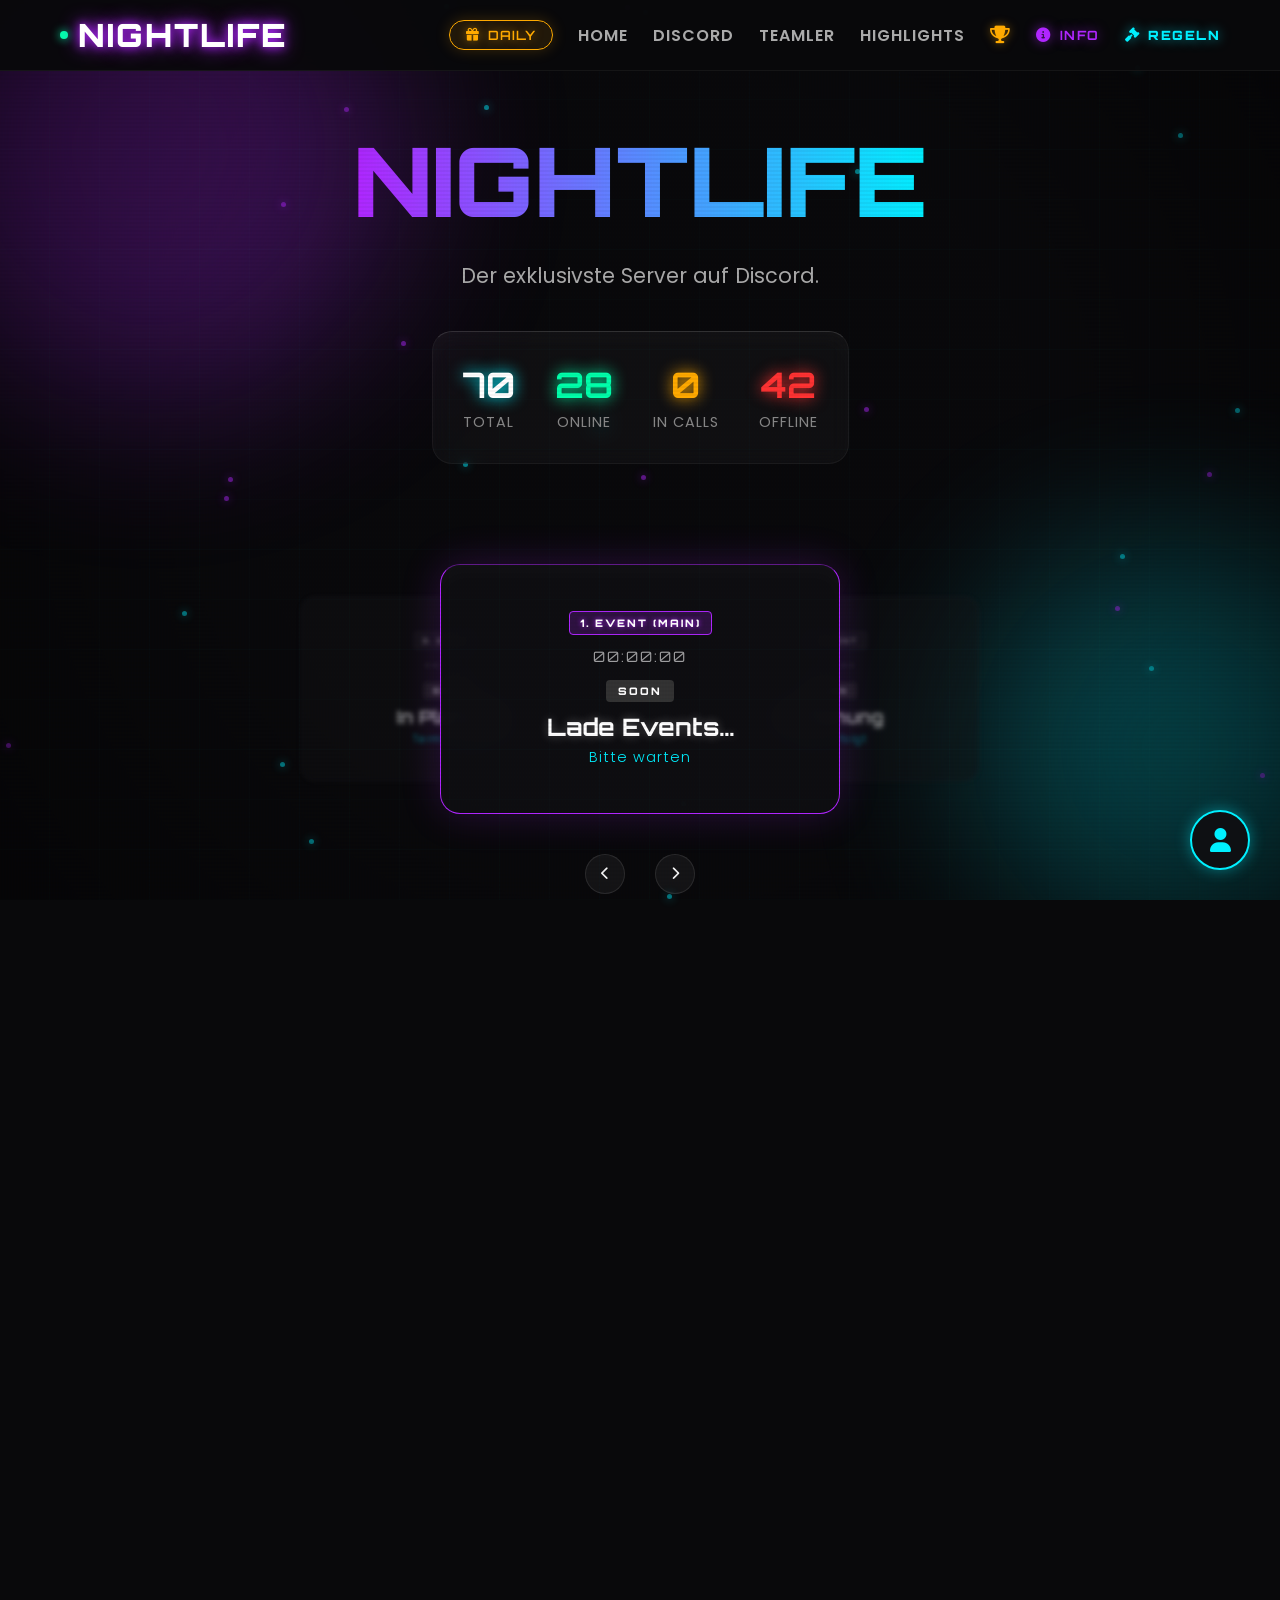
==== commit 5d80774d: "Restore NightLife frontend for Vercel" ====
--- a/index.html
+++ b/index.html
@@ -1,374 +1,374 @@
-<!DOCTYPE html>
-<html lang="de">
-<head>
-    <meta charset="UTF-8">
-    <meta name="viewport" content="width=device-width, initial-scale=1.0, maximum-scale=1.0, user-scalable=no">
-    <title>Nightlife Discord</title>
-    
-    <link rel="icon" type="image/png" href="logo.png?v=1">
-    
-    <link rel="preconnect" href="https://fonts.googleapis.com">
-    <link rel="preconnect" href="https://fonts.gstatic.com" crossorigin>
-    <link href="https://fonts.googleapis.com/css2?family=Orbitron:wght@500;700;900&family=Poppins:wght@300;400;600&display=swap" rel="stylesheet">
-    <link rel="stylesheet" href="https://cdnjs.cloudflare.com/ajax/libs/font-awesome/6.5.1/css/all.min.css">
-
-    <link rel="stylesheet" href="style.css">
-</head>
-<body>
-    <div class="scanlines"></div>
-    <div class="vignette"></div>
-    <div class="bg-orbs">
-        <div class="orb orb-1"></div>
-        <div class="orb orb-2"></div>
-    </div>
-    <div class="particles"></div>
-
-    <div id="toast-container"></div>
-    <div id="ghost-banner">
-        <i class="fas fa-bullhorn" style="font-size: 1.5rem;"></i>
-        <span id="ghost-banner-text">SYSTEM BROADCAST...</span>
-    </div>
-
-    <nav>
-        <div class="nav-container">
-            <div class="logo-container">
-                <div class="live-dot" title="Server Live"></div>
-                <a href="#home" class="logo">NIGHTLIFE</a>
-            </div>
-            <div class="menu-toggle" id="mobile-menu">☰</div>
-            <ul class="nav-links" id="nav-links">
-                <li><a href="javascript:void(0)" onclick="showDailyToast()" class="daily-btn"><i class="fas fa-gift"></i> DAILY</a></li>
-                <li><a href="#home">Home</a></li>
-                <li><a href="#discord">Discord</a></li>
-                <li><a href="#team">Teamler</a></li>
-                <li><a href="#highlights">Highlights</a></li>
-                <li><a href="#" title="Leaderboard" style="color: #ffaa00; font-size: 1.1rem; text-shadow: 0 0 10px rgba(255, 170, 0, 0.5); display: flex; align-items: center; justify-content: center;"><i class="fas fa-trophy"></i></a></li>
-                <li><a href="javascript:void(0)" onclick="toggleImpressum()" style="color: var(--neon-purple); font-family: 'Orbitron', sans-serif; font-weight: 700; font-size: 0.8rem; letter-spacing: 1.5px; text-shadow: 0 0 12px rgba(176, 38, 255, 0.6); display: flex; align-items: center; gap: 8px;"><i class="fas fa-info-circle" style="font-size: 0.9rem;"></i> INFO</a></li>
-                <li><a href="javascript:void(0)" onclick="toggleRules()" style="color: var(--neon-blue); font-family: 'Orbitron', sans-serif; font-weight: 900; font-size: 0.8rem; letter-spacing: 1.5px; text-shadow: 0 0 12px rgba(0, 240, 255, 0.6); display: flex; align-items: center; gap: 8px;"><i class="fas fa-gavel" style="font-size: 0.9rem;"></i> REGELN</a></li>
-            </ul>
-        </div>
-    </nav>
-
-    <section id="home">
-        <h1 class="home-title scroll-hidden">NIGHTLIFE</h1>
-        <p class="scroll-hidden" style="font-size: 1.3rem; color: #aaa; margin-top: 10px;">Der exklusivste Server auf Discord.</p>
-        
-        <div class="stats-container scroll-hidden">
-            <div class="stat-item"><h3 id="stat-total" style="color: #fff; text-shadow: 0 0 15px var(--neon-blue);">70</h3><p>TOTAL</p></div>
-            <div class="stat-item"><h3 id="stat-online" style="color: #00ffaa; text-shadow: 0 0 15px #00ffaa;">28</h3><p>Online</p></div>
-            <div class="stat-item"><h3 id="stat-voice" style="color: #ffaa00; text-shadow: 0 0 15px #ffaa00;">0</h3><p>In Calls</p></div>
-            <div class="stat-item"><h3 id="stat-offline" style="color: #ff3333; text-shadow: 0 0 15px #ff3333;">42</h3><p>Offline</p></div>
-        </div>
-
-        <div class="carousel-container scroll-hidden">
-            <div class="carousel-track" id="event-track">
-                <div class="event-card prev" data-index="0" onclick="moveCarousel(-1)">
-                    <div class="slot-indicator ind-sub">3. Event</div><div class="event-timer" id="timer-0">--:--:--</div>
-                    <span class="live-badge" id="badge-0">SOON</span><div class="ev-title" id="title-0">In Planung</div><div class="ev-full-date" id="date-0">Termin folgt</div>
-                </div>
-                <div class="event-card active" data-index="1">
-                    <div class="slot-indicator ind-main">1. Event (MAIN)</div><div class="event-timer" id="timer-1">00:00:00</div>
-                    <span class="live-badge" id="badge-1">SOON</span><div class="ev-title" id="title-1">Lade Events...</div><div class="ev-full-date" id="date-1">Bitte warten</div>
-                </div>
-                <div class="event-card next" data-index="2" onclick="moveCarousel(1)">
-                    <div class="slot-indicator ind-sub">2. Event</div><div class="event-timer" id="timer-2">--:--:--</div>
-                    <span class="live-badge" id="badge-2">SOON</span><div class="ev-title" id="title-2">In Planung</div><div class="ev-full-date" id="date-2">Termin folgt</div>
-                </div>
-            </div>
-        </div>
-        
-        <div class="carousel-controls scroll-hidden">
-            <button class="carousel-btn" onclick="moveCarousel(-1)"><i class="fa-solid fa-chevron-left"></i></button>
-            <button class="carousel-btn" onclick="moveCarousel(1)"><i class="fa-solid fa-chevron-right"></i></button>
-        </div>
-    </section>
-
-    <div class="neon-divider"></div>
-
-    <section id="discord" class="scroll-hidden">
-        <h2>Werde Teil der Nacht</h2>
-        <p class="section-desc">Hol dir deinen Platz auf dem Server.</p>
-        <div class="join-container">
-            <div class="join-feature">
-                <span class="feature-icon">🎮</span><h4>Game Nights</h4><p>Zusammen zocken, neue Mates finden und Ränge aufsteigen.</p>
-            </div>
-            <div class="join-main">
-                <a href="https://discord.gg/nightlife" target="_blank" class="discord-btn-premium">Jetzt beitreten</a>
-            </div>
-            <div class="join-feature">
-                <span class="feature-icon">🎬</span><h4>Cinema & Chill</h4><p>Gemeinsam die neusten Filme und Serien-Marathons genießen.</p>
-            </div>
-        </div>
-    </section>
-
-    <div class="neon-divider"></div>
-
-    <section id="team">
-        <h2 class="scroll-hidden">Night Teamler</h2>
-        <div class="team-grid-main">
-            <div class="team-card scroll-hidden rank-founder-card"> 
-                <div class="role">Founder</div><div class="name rank-founder">Can <span class="founder-crown">👑</span></div> 
-            </div>
-            <div class="team-card scroll-hidden rank-founder-card"> 
-                <div class="role">Founder</div><div class="name rank-founder">Asta <span class="dev-icon">{&lt;/&gt;}</span></div> 
-            </div>
-        </div>
-        <div class="team-bar-mini scroll-hidden" style="min-height: 50px;">
-            <div id="team-bar-js" style="display: flex; gap: 40px; justify-content: center; flex-wrap: wrap; width: 100%;"></div>
-        </div>
-    </section>
-
-    <div class="neon-divider"></div>
-
-    <section id="highlights">
-        <h2 class="scroll-hidden">Wall of Fame</h2>
-        <div class="video-grid"> 
-            <div class="video-wrapper scroll-hidden"><div class="clip-info">6ix9ine</div><div class="media-container">Clip 1</div></div>
-            <div class="video-wrapper scroll-hidden"><div class="clip-info">Taste the Rainbow</div><div class="media-container">Clip 2</div></div>
-            <div class="video-wrapper scroll-hidden"><div class="clip-info">Mein Mann darf das nicht erfahren</div><div class="media-container">Clip 3</div></div>
-        </div>
-    </section>
-
-    <section id="upload-section" class="scroll-hidden" style="text-align: center; margin-top: 20px; padding-bottom: 80px;">
-        <h3 style="font-family: 'Orbitron', sans-serif; font-size: 1.8rem; color: #fff; text-shadow: 0 0 15px var(--neon-purple); margin-bottom: 15px;">Werde Teil der Wall of Fame</h3>
-        <p style="color: #aaa; margin-bottom: 40px; letter-spacing: 1px;">Zeig der Community deine besten Momente!</p>
-        <button onclick="openForm('clip')" class="upload-btn"><span class="upload-icon">⬆️</span> Clip Einreichen</button>
-    </section>
-
-    <footer style="text-align: center; padding: 60px 20px 40px; background: rgba(0,0,0,0.8); border-top: 1px solid rgba(255,255,255,0.03); margin-top: 50px; position: relative; z-index: 10;">
-        <p style="color: #444; font-size: 0.85rem; letter-spacing: 1px; font-family: 'Poppins', sans-serif;">&copy; 2026 Nightlife Discord. All rights reserved.</p>
-        <div style="margin-top: 25px; display: flex; justify-content: center; gap: 15px; align-items: center; flex-wrap: wrap;">
-            <button onclick="window.openForm('unban')" class="footer-btn unban-btn"><span class="btn-icon">🚫</span> UNBAN</button>
-            <button onclick="window.openForm('vorschlag')" class="footer-btn vorschlag-btn"><span class="btn-icon">💡</span> VORSCHLAG</button>
-            <button onclick="window.openForm('ticket')" class="footer-btn ticket-btn"><span class="btn-icon">🎫</span> TICKET</button>
-            <button onclick="window.openAdminPanel()" class="footer-btn staff-btn"><span class="btn-icon">🔒</span> STAFF</button>
-        </div>
-    </footer>
-
-    <div id="impressum-modal" class="modal-base">
-        <div class="modal-box" style="border: 1px solid var(--neon-purple); width: 100%; max-width: 600px; box-shadow: 0 0 40px rgba(176, 38, 255, 0.15);">
-            <div style="padding: 25px; border-bottom: 1px solid rgba(255,255,255,0.05); display: flex; justify-content: space-between; align-items: center;">
-                <h2 style="font-family: 'Orbitron'; font-size: 1.2rem; color: #fff; margin: 0;">INFO & IMPRESSUM</h2>
-                <span onclick="toggleImpressum()" style="cursor: pointer; color: #555; font-size: 2rem;">&times;</span>
-            </div>
-            <div style="padding: 30px; text-align: left; font-family: 'Poppins';">
-                <h3 style="color: var(--neon-purple); font-family: 'Orbitron'; font-size: 0.9rem; margin-bottom: 10px;">ÜBER NIGHTLIFE</h3>
-                <p style="color: #aaa; font-size: 0.9rem; line-height: 1.6; margin-bottom: 25px;">NIGHTLIFE ist mehr als nur ein Discord-Server. Wir sind eine wachsende Community aus Gamern, Filmliebhabern und Nachtschwärmern.</p>
-                <h3 style="color: var(--neon-purple); font-family: 'Orbitron'; font-size: 0.9rem; margin-bottom: 10px;">PROJEKTLEITUNG</h3>
-                <p style="color: #ddd; font-size: 0.9rem;">Can & Asta</p>
-            </div>
-        </div>
-    </div>
-
-    <div id="rules-modal" class="modal-base">
-        <div class="modal-box" style="border: 1px solid var(--neon-blue); width: 100%; max-width: 700px; max-height: 85vh; display: flex; flex-direction: column;">
-            <div style="padding: 25px; border-bottom: 1px solid rgba(255,255,255,0.05); display: flex; justify-content: space-between; align-items: center;">
-                <h2 style="font-family: 'Orbitron'; font-size: 1.5rem; color: #fff; margin: 0; text-shadow: 0 0 10px var(--neon-blue);">§ REGELWERK</h2>
-                <span onclick="toggleRules()" style="cursor: pointer; color: #555; font-size: 2rem; line-height: 1; transition: 0.3s;" onmouseover="this.style.color='#fff'" onmouseout="this.style.color='#555'">&times;</span>
-            </div>
-            
-            <div style="overflow-y: auto; padding: 20px 30px; text-align: left; flex: 1;" class="custom-scroll">
-                <p style="color: #aaa; font-size: 0.8rem; font-family: 'Poppins'; margin-bottom: 20px;">Durch das Betreten des Nightlife Discords stimmst du folgenden Regeln zu:</p>
-                
-                <h3 style="color: var(--neon-blue); font-family: 'Orbitron'; font-size: 1rem; margin-bottom: 10px;">I. ALLGEMEINES VERHALTEN</h3>
-                <div class="rule-box"><span>1.</span> Behandle alle Mitglieder mit Respekt. Beleidigungen werden nicht toleriert.</div>
-                <div class="rule-box"><span>2.</span> Diskriminierung, Rassismus oder Hassrede führen zum sofortigen Ban.</div>
-                <div class="rule-box"><span>3.</span> Kein Spam (Texte, Emojis, Gifs oder Pings).</div>
-                <div class="rule-box"><span>4.</span> Keine NSFW (18+) Inhalte in öffentlichen Kanälen.</div>
-                <div class="rule-box"><span>5.</span> Eigenwerbung (Discord-Links, YouTube etc.) ist streng untersagt.</div>
-                <div class="rule-box"><span>6.</span> Das Veröffentlichen privater Daten (Doxxing) ist verboten.</div>
-                
-                <h3 style="color: var(--neon-blue); font-family: 'Orbitron'; font-size: 1rem; margin-bottom: 10px; margin-top: 25px;">II. VOICE & CHAT REGELN</h3>
-                <div class="rule-box"><span>7.</span> Störende Geräusche oder übermäßiger Soundboard-Einsatz sind untersagt.</div>
-                <div class="rule-box"><span>8.</span> Stimmenverzerrer sind in öffentlichen Calls nicht erlaubt.</div>
-                <div class="rule-box"><span>9.</span> Nutze die Kanäle nur für ihren vorgesehenen Zweck.</div>
-                <div class="rule-box"><span>10.</span> Kein Trolling oder absichtliches Provozieren von Teamlern/Usern.</div>
-                <div class="rule-box"><span>11.</span> Aufnahmen von Voice-Chats sind ohne Zustimmung verboten.</div>
-                
-                <h3 style="color: var(--neon-blue); font-family: 'Orbitron'; font-size: 1rem; margin-bottom: 10px; margin-top: 25px;">III. ADMINISTRATION</h3>
-                <div class="rule-box"><span>12.</span> Den Anweisungen des Teams (Founder, Admin, Mod) ist Folge zu leisten.</div>
-                <div class="rule-box"><span>13.</span> Support-Anfragen werden ausschließlich über das Ticketsystem geklärt.</div>
-                <div class="rule-box"><span>14.</span> Das Ausnutzen von Sicherheitslücken (Exploits) führt zum Ausschluss.</div>
-
-                <h3 style="color: #ff3333; font-family: 'Orbitron'; font-size: 1rem; margin-bottom: 10px; margin-top: 30px;">⚖️ SANKTIONEN</h3>
-                <div class="sanction-box"><strong>Verwarnung:</strong> Bei leichten Verstößen gegen das Regelwerk.</div>
-                <div class="sanction-box"><strong>Mute:</strong> Zeitweiser Ausschluss aus Chat und Voice.</div>
-                <div class="sanction-box" style="border-left-color: #8b0000; background: rgba(139, 0, 0, 0.1);"><strong>Ban:</strong> Permanenter Ausschluss vom Server.</div>
-            </div>
-        </div>
-    </div>
-
-    <div id="universal-modal" class="modal-base">
-        <div id="modal-content-box" class="modal-box" style="border: 1px solid var(--neon-blue); padding: 30px; width: 90%; max-width: 450px;">
-            <h3 id="form-title" style="font-family: 'Orbitron'; color: #fff; margin-bottom: 20px; margin-top: 0; text-transform: uppercase; letter-spacing: 2px;">Formular</h3>
-            <div style="overflow-y: auto; flex: 1; min-height: 0; width: 100%; padding-right: 5px;" class="custom-scroll">
-                <div id="form-fields">
-                    <input type="text" id="form-username" placeholder="Discord Username" style="width: 100%; background: #000; border: 1px solid #333; color: #fff; padding: 12px; border-radius: 8px; outline: none; font-family: 'Poppins'; margin-bottom: 15px;">
-                    <select id="form-ticket-type" style="display: none; width: 100%; background: #000; border: 1px solid #333; color: #fff; padding: 12px; border-radius: 8px; outline: none; font-family: 'Poppins'; margin-bottom: 15px;">
-                        <option value="Allgemein Support">Allgemein Support</option>
-                        <option value="Bewerbung">Bewerbung</option>
-                        <option value="Report">Report</option>
-                    </select>
-                    <div id="file-upload-area" style="display: none; margin-bottom: 15px; text-align: left;">
-                        <p id="file-upload-desc" style="color: #ffaa00; font-size: 0.7rem; margin-bottom: 5px; font-weight: bold; font-family: 'Poppins';">Media Upload (Max. 1MB)</p>
-                        <input type="file" id="form-file" accept="video/mp4, image/jpeg, image/png" style="color: #ccc; font-size: 0.8rem; width: 100%; background: #000; border: 1px solid #333; padding: 8px; border-radius: 8px; font-family: 'Poppins';">
-                    </div>
-                    <textarea id="form-text" placeholder="Deine Nachricht..." rows="4" style="width: 100%; background: #000; border: 1px solid #333; color: #fff; padding: 12px; border-radius: 8px; outline: none; font-family: 'Poppins'; resize: none; margin-bottom: 15px;"></textarea>
-                    <button id="submit-universal-btn" onclick="submitUniversalForm()" style="width: 100%; background: linear-gradient(45deg, var(--neon-purple), var(--neon-blue)); color: #fff; border: none; padding: 12px; border-radius: 5px; cursor: pointer; font-family: 'Orbitron'; font-weight: bold; transition: 0.3s;">ABSENDEN</button>
-                </div>
-            </div>
-            <p onclick="closeUniversalModal()" style="color: #444; margin-top: 20px; cursor: pointer; font-size: 0.8rem; font-family: 'Orbitron';">ABBRECHEN</p>
-        </div>
-    </div>
-
-    <div id="admin-modal" class="modal-base" onclick="if(event.target.id === 'admin-modal') this.style.display='none'" style="display: none; position: fixed; top: 0; left: 0; width: 100%; height: 100%; background: rgba(0,0,0,0.85); z-index: 30000; backdrop-filter: blur(8px); align-items: center; justify-content: center;">
-        <div class="modal-box" style="position: relative; border: 1px solid var(--neon-purple); padding: 30px; width: 90%; max-width: 600px; box-shadow: 0 0 30px rgba(176, 38, 255, 0.2); background: #111; border-radius: 20px; text-align: center;">
-            
-            <div style="position: absolute; top: 15px; right: 20px;">
-                <span onclick="document.getElementById('admin-modal').style.display='none'" style="cursor: pointer; color: #555; font-size: 2rem; line-height: 1; transition: 0.3s;" onmouseover="this.style.color='#fff'" onmouseout="this.style.color='#555'" title="Terminal schließen">&times;</span>
-            </div>
-            
-            <div id="admin-login-view">
-                <h3 style="font-family: 'Orbitron', sans-serif; color: #fff; margin-bottom: 25px; margin-top: 0; letter-spacing: 2px;">System Login</h3>
-                <input type="password" id="admin-pw" placeholder="Passwort" style="width: 100%; background: #000; border: 1px solid #333; color: #fff; padding: 12px; border-radius: 8px; margin-bottom: 20px; outline: none; text-align: center; font-family: 'Poppins';">
-                <button onclick="checkAdminLogin()" style="width: 100%; background: var(--neon-purple); color: #fff; border: none; padding: 12px; border-radius: 8px; cursor: pointer; font-family: 'Orbitron'; font-weight: bold;">LOGIN</button>
-                <p onclick="document.getElementById('admin-modal').style.display='none'" style="color: #555; cursor: pointer; font-size: 0.8rem; margin-top: 20px; font-family: 'Orbitron';">SCHLIESSEN</p>
-            </div>
-
-            <div id="admin-identity-view" style="display: none; text-align: center;">
-                <h3 style="font-family: 'Orbitron'; color: var(--neon-gold); margin-bottom: 20px; margin-top: 0; text-shadow: 0 0 15px var(--neon-gold);">IDENTITÄT WÄHLEN</h3>
-                <p style="color: #aaa; font-family: 'Poppins'; font-size: 0.9rem; margin-bottom: 20px;">Willkommen zurück. Wer loggt sich gerade ein?</p>
-                <div style="display: flex; gap: 15px; justify-content: center; margin-bottom: 20px;">
-                    <button onclick="selectFounderIdentity('Can')" style="flex: 1; background: #111; border: 1px solid var(--neon-gold); color: #fff; padding: 15px; border-radius: 8px; cursor: pointer; font-family: 'Orbitron'; font-size: 1.1rem; transition: 0.3s;" onmouseover="this.style.background='var(--neon-gold)'; this.style.color='#000'" onmouseout="this.style.background='#111'; this.style.color='#fff'">CAN 👑</button>
-                    <button onclick="selectFounderIdentity('Asta')" style="flex: 1; background: #111; border: 1px solid var(--neon-gold); color: #fff; padding: 15px; border-radius: 8px; cursor: pointer; font-family: 'Orbitron'; font-size: 1.1rem; transition: 0.3s;" onmouseover="this.style.background='var(--neon-gold)'; this.style.color='#000'" onmouseout="this.style.background='#111'; this.style.color='#fff'">ASTA {&lt;/&gt;}</button>
-                </div>
-            </div>
-
-            <div id="admin-dashboard-view" style="display: none;">
-                <div style="display: flex; justify-content: space-between; align-items: center; margin-bottom: 20px;">
-                    <h3 style="font-family: 'Orbitron'; color: var(--neon-gold); margin: 0;">TERMINAL</h3>
-                </div>
-                
-                <div style="display: flex; gap: 10px; margin-bottom: 20px; border-bottom: 1px solid rgba(255,255,255,0.1); padding-bottom: 10px;">
-                    <button onclick="switchTerminalTab('events')" class="term-tab" style="background: transparent; color: #fff; border: none; font-family: 'Orbitron'; cursor: pointer; border-bottom: 2px solid var(--neon-blue);">Events</button>
-                    <button onclick="switchTerminalTab('team')" id="team-tab-btn" class="term-tab" style="background: transparent; color: #888; border: none; font-family: 'Orbitron'; cursor: pointer; border-bottom: 2px solid transparent; display: none;">Teamler</button>
-                </div>
-
-                <div id="term-content-events" style="background: #050505; border: 1px solid #333; padding: 20px; border-radius: 8px; text-align: left; margin-bottom: 20px;">
-                    <p style="color: var(--neon-blue); font-family: 'Orbitron'; font-size: 0.8rem; margin-bottom: 15px;"><i class="fas fa-calendar-alt"></i> EVENT STEUERUNG</p>
-                    
-                    <select id="edit-ev-select" style="width: 100%; background: #111; border: 1px solid #444; color: #fff; padding: 10px; border-radius: 5px; margin-bottom: 10px; font-family: 'Poppins'; outline: none; cursor: pointer;">
-                        <option value="1">1. Event (Main)</option>
-                        <option value="2">2. Event (Next)</option>
-                        <option value="0">3. Event (Prev)</option>
-                    </select>
-                    
-                    <input type="text" id="edit-ev-title" placeholder="Event Titel (z.B. Game Night)" style="width: 100%; background: #111; border: 1px solid #444; color: #fff; padding: 10px; border-radius: 5px; margin-bottom: 10px; font-family: 'Poppins'; outline: none;">
-                    
-                    <div style="display: flex; gap: 10px; margin-bottom: 15px;">
-                        <input type="text" id="edit-ev-time" placeholder="Uhrzeit (z.B. 20:00)" maxlength="5" oninput="formatTime(this)" style="flex: 1; background: #111; border: 1px solid #444; color: #fff; padding: 10px; border-radius: 5px; font-family: 'Poppins'; outline: none; text-align: center;">
-                        <input type="text" id="edit-ev-date" placeholder="Datum (z.B. 12.05.2026)" maxlength="10" oninput="formatDate(this)" style="flex: 1; background: #111; border: 1px solid #444; color: #fff; padding: 10px; border-radius: 5px; font-family: 'Poppins'; outline: none; text-align: center;">
-                    </div>
-                    
-                    <div style="display: flex; gap: 10px;">
-                        <button onclick="updateMainEvent()" style="flex: 2; background: var(--neon-blue); color: #000; border: none; padding: 10px; border-radius: 5px; cursor: pointer; font-family: 'Orbitron'; font-weight: bold; transition: 0.3s;" onmouseover="this.style.transform='scale(1.02)'" onmouseout="this.style.transform='none'">LIVE SCHALTEN</button>
-                        <button onclick="deleteMainEvent()" style="flex: 1; background: #ff3333; color: #fff; border: none; padding: 10px; border-radius: 5px; cursor: pointer; font-family: 'Orbitron'; font-weight: bold; transition: 0.3s;" onmouseover="this.style.transform='scale(1.02)'" onmouseout="this.style.transform='none'"><i class="fas fa-trash"></i> LÖSCHEN</button>
-                    </div>
-                </div>
-
-                <div id="term-content-team" style="display: none; background: #050505; border: 1px solid #333; padding: 20px; border-radius: 8px; text-align: left; margin-bottom: 20px;">
-                    <p style="color: var(--neon-gold); font-family: 'Orbitron'; font-size: 0.8rem; margin-bottom: 15px;"><i class="fas fa-users"></i> NEUEN TEAMLER ANLEGEN</p>
-                    <div style="display: flex; gap: 10px; margin-bottom: 10px;">
-                        <input type="text" id="new-team-name" placeholder="Discord Name" style="flex: 1; background: #111; border: 1px solid #444; color: #fff; padding: 10px; border-radius: 5px; font-family: 'Poppins';">
-                        <select id="new-team-role" style="background: #111; border: 1px solid #444; color: #fff; padding: 10px; border-radius: 5px; font-family: 'Poppins';">
-                            <option value="Admin">Admin</option>
-                            <option value="Mod">Mod</option>
-                            <option value="Support">Support</option>
-                        </select>
-                    </div>
-                    <div style="display: flex; gap: 10px; margin-bottom: 15px;">
-                        <input type="text" id="new-team-pw" placeholder="Passwort vergeben" style="flex: 1; background: #111; border: 1px solid #444; color: #fff; padding: 10px; border-radius: 5px; font-family: 'Poppins';">
-                        <button onclick="createTeamMember()" style="background: var(--neon-gold); color: #000; border: none; padding: 10px 20px; border-radius: 5px; cursor: pointer; font-family: 'Orbitron'; font-weight: bold;"><i class="fas fa-plus"></i></button>
-                    </div>
-                    <p style="color: #aaa; font-family: 'Orbitron'; font-size: 0.8rem; margin-bottom: 10px; margin-top: 20px;">AKTUELLES TEAM:</p>
-                    <div id="admin-team-list" style="max-height: 200px; overflow-y: auto; display: flex; flex-direction: column; gap: 10px;" class="custom-scroll">
-                    </div>
-                </div>
-
-                <button onclick="logoutAdmin()" style="width: 100%; background: #333; color: #fff; border: 1px solid #555; padding: 12px; border-radius: 8px; cursor: pointer; font-family: 'Orbitron'; font-weight: bold;">SYSTEM LOGOUT</button>
-            </div>
-        </div>
-    </div>
-
-    <script src="script.js"></script>
-    <script src="discord.js"></script>
-
-    <div id="fab-container">
-        <div class="fab-actions" id="fab-actions">
-            <div class="fab-action" id="fab-terminal" onclick="openAdminPanel()" title="Admin Terminal" style="display: none;">
-                <i class="fas fa-terminal"></i>
-            </div>
-            <div class="fab-action" id="fab-inbox" onclick="openInbox('Posteingang ist noch leer.', 'var(--neon-blue)', 'fas fa-inbox')" title="Posteingang">
-                <i class="fas fa-inbox"></i>
-            </div>
-            <div class="fab-action" id="fab-logout" onclick="logoutUser()" title="Abmelden">
-                <i class="fas fa-sign-out-alt"></i>
-            </div>
-        </div>
-        
-        <div id="fab-main" onclick="handleFabClick()">
-            <i class="fas fa-user" id="fab-icon"></i>
-        </div>
-    </div>
-
-    <div id="auth-modal" class="modal-base" style="display: none; position: fixed; top: 0; left: 0; width: 100%; height: 100%; background: rgba(0,0,0,0.85); z-index: 30000; backdrop-filter: blur(8px); align-items: center; justify-content: center;">
-        <div style="background: #111; border: 1px solid var(--neon-blue); padding: 30px; width: 90%; max-width: 400px; border-radius: 20px; box-shadow: 0 0 25px rgba(0, 240, 255, 0.2); text-align: center;">
-            <h3 style="font-family: 'Orbitron'; color: #fff; margin-bottom: 20px; text-transform: uppercase; letter-spacing: 2px;">User Portal</h3>
-            
-            <div style="display: flex; gap: 10px; margin-bottom: 20px;">
-                <button id="tab-login" onclick="switchAuthTab('login')" style="flex:1; background: var(--neon-blue); color: #000; border: none; padding: 10px; border-radius: 5px; font-weight: bold; font-family: 'Orbitron'; cursor: pointer; transition:0.3s;">LOGIN</button>
-                <button id="tab-register" onclick="switchAuthTab('register')" style="flex:1; background: #222; color: #fff; border: 1px solid #444; padding: 10px; border-radius: 5px; font-family: 'Orbitron'; cursor: pointer; transition:0.3s;">REGISTER</button>
-            </div>
-
-            <div style="text-align: left; margin-bottom: 20px;">
-                <input type="text" id="auth-user" placeholder="Username" style="width: 100%; background: #000; border: 1px solid #333; color: #fff; padding: 12px; border-radius: 8px; margin-bottom: 10px; outline: none; font-family: 'Poppins'; transition:0.3s;">
-                <input type="password" id="auth-pass" placeholder="Passwort" style="width: 100%; background: #000; border: 1px solid #333; color: #fff; padding: 12px; border-radius: 8px; outline: none; font-family: 'Poppins'; transition:0.3s;">
-            </div>
-
-            <button id="auth-submit-btn" onclick="submitAuth()" style="width: 100%; background: var(--neon-blue); color: #000; border: none; padding: 12px; border-radius: 8px; cursor: pointer; font-family: 'Orbitron'; font-weight: bold; transition:0.3s;">Einloggen</button>
-            <p onclick="document.getElementById('auth-modal').style.display='none'" style="color: #444; margin-top: 20px; cursor: pointer; font-size: 0.8rem; font-family: 'Orbitron';">ABBRECHEN</p>
-        </div>
-    </div>
-
-    <div id="inbox-modal" class="modal-base" style="display: none; position: fixed; top: 0; left: 0; width: 100%; height: 100%; background: rgba(0,0,0,0.85); z-index: 30000; backdrop-filter: blur(8px); align-items: center; justify-content: center;">
-        <div style="background: #111; border: 1px solid var(--neon-gold); width: 95%; max-width: 1000px; height: 85vh; border-radius: 20px; display: flex; flex-direction: column; overflow: hidden; box-shadow: 0 0 30px rgba(255, 170, 0, 0.2);">
-            
-            <div style="padding: 20px; border-bottom: 1px solid rgba(255,255,255,0.1); display: flex; justify-content: space-between; align-items: center;">
-                <h2 style="font-family: 'Orbitron'; font-size: 1.2rem; color: var(--neon-gold); margin: 0; text-shadow: 0 0 10px rgba(255,170,0,0.5);"><i class="fas fa-inbox"></i> POSTEINGANG</h2>
-                <span onclick="document.getElementById('inbox-modal').style.display='none'" style="cursor: pointer; color: #555; font-size: 2rem; line-height: 1;">&times;</span>
-            </div>
-            
-            <style>
-                .inbox-tab { flex: 1; padding: 15px 0; background: transparent; border: none; color: #888; font-family: 'Orbitron'; font-size: 0.8rem; cursor: pointer; border-bottom: 2px solid transparent; transition: 0.3s; font-weight: bold;}
-                .inbox-tab:hover { color: #fff; background: rgba(255,255,255,0.05); }
-                .inbox-tab.active { color: var(--neon-gold); border-bottom: 2px solid var(--neon-gold); }
-            </style>
-            <div style="display: flex; background: rgba(0,0,0,0.5); border-bottom: 1px solid rgba(255,255,255,0.1);" id="inbox-tabs">
-                <button onclick="filterInbox('all')" class="inbox-tab active" id="tab-all">Alles</button>
-                <button onclick="filterInbox('ticket')" class="inbox-tab" id="tab-ticket">Tickets</button>
-                <button onclick="filterInbox('unban')" class="inbox-tab" id="tab-unban">Unban</button>
-                <button onclick="filterInbox('vorschlag')" class="inbox-tab" id="tab-vorschlag">Vorschläge</button>
-                <button onclick="filterInbox('closed')" class="inbox-tab" id="tab-closed" style="color: #555;">Erledigt</button>
-            </div>
-
-            <div style="display: flex; flex: 1; overflow: hidden;">
-                <div style="width: 35%; border-right: 1px solid rgba(255,255,255,0.1); background: rgba(0,0,0,0.3); overflow-y: auto; padding: 15px;" id="inbox-list" class="custom-scroll">
-                </div>
-                <div style="width: 65%; display: flex; flex-direction: column; background: #0a0a0a;" id="inbox-detail">
-                    <div style="flex: 1; display: flex; align-items: center; justify-content: center; color: #666; font-family: 'Orbitron';">Wähle einen Eintrag aus.</div>
-                </div>
-            </div>
-        </div>
-    </div>
-</body>
-</html>
+<!DOCTYPE html>
+<html lang="de">
+<head>
+    <meta charset="UTF-8">
+    <meta name="viewport" content="width=device-width, initial-scale=1.0, maximum-scale=1.0, user-scalable=no">
+    <title>Nightlife Discord</title>
+    
+    <link rel="icon" type="image/png" href="logo.png?v=1">
+    
+    <link rel="preconnect" href="https://fonts.googleapis.com">
+    <link rel="preconnect" href="https://fonts.gstatic.com" crossorigin>
+    <link href="https://fonts.googleapis.com/css2?family=Orbitron:wght@500;700;900&family=Poppins:wght@300;400;600&display=swap" rel="stylesheet">
+    <link rel="stylesheet" href="https://cdnjs.cloudflare.com/ajax/libs/font-awesome/6.5.1/css/all.min.css">
+
+    <link rel="stylesheet" href="style.css">
+</head>
+<body>
+    <div class="scanlines"></div>
+    <div class="vignette"></div>
+    <div class="bg-orbs">
+        <div class="orb orb-1"></div>
+        <div class="orb orb-2"></div>
+    </div>
+    <div class="particles"></div>
+
+    <div id="toast-container"></div>
+    <div id="ghost-banner">
+        <i class="fas fa-bullhorn" style="font-size: 1.5rem;"></i>
+        <span id="ghost-banner-text">SYSTEM BROADCAST...</span>
+    </div>
+
+    <nav>
+        <div class="nav-container">
+            <div class="logo-container">
+                <div class="live-dot" title="Server Live"></div>
+                <a href="#home" class="logo">NIGHTLIFE</a>
+            </div>
+            <div class="menu-toggle" id="mobile-menu">☰</div>
+            <ul class="nav-links" id="nav-links">
+                <li><a href="javascript:void(0)" onclick="showDailyToast()" class="daily-btn"><i class="fas fa-gift"></i> DAILY</a></li>
+                <li><a href="#home">Home</a></li>
+                <li><a href="#discord">Discord</a></li>
+                <li><a href="#team">Teamler</a></li>
+                <li><a href="#highlights">Highlights</a></li>
+                <li><a href="#" title="Leaderboard" style="color: #ffaa00; font-size: 1.1rem; text-shadow: 0 0 10px rgba(255, 170, 0, 0.5); display: flex; align-items: center; justify-content: center;"><i class="fas fa-trophy"></i></a></li>
+                <li><a href="javascript:void(0)" onclick="toggleImpressum()" style="color: var(--neon-purple); font-family: 'Orbitron', sans-serif; font-weight: 700; font-size: 0.8rem; letter-spacing: 1.5px; text-shadow: 0 0 12px rgba(176, 38, 255, 0.6); display: flex; align-items: center; gap: 8px;"><i class="fas fa-info-circle" style="font-size: 0.9rem;"></i> INFO</a></li>
+                <li><a href="javascript:void(0)" onclick="toggleRules()" style="color: var(--neon-blue); font-family: 'Orbitron', sans-serif; font-weight: 900; font-size: 0.8rem; letter-spacing: 1.5px; text-shadow: 0 0 12px rgba(0, 240, 255, 0.6); display: flex; align-items: center; gap: 8px;"><i class="fas fa-gavel" style="font-size: 0.9rem;"></i> REGELN</a></li>
+            </ul>
+        </div>
+    </nav>
+
+    <section id="home">
+        <h1 class="home-title scroll-hidden">NIGHTLIFE</h1>
+        <p class="scroll-hidden" style="font-size: 1.3rem; color: #aaa; margin-top: 10px;">Der exklusivste Server auf Discord.</p>
+        
+        <div class="stats-container scroll-hidden">
+            <div class="stat-item"><h3 id="stat-total" style="color: #fff; text-shadow: 0 0 15px var(--neon-blue);">70</h3><p>TOTAL</p></div>
+            <div class="stat-item"><h3 id="stat-online" style="color: #00ffaa; text-shadow: 0 0 15px #00ffaa;">28</h3><p>Online</p></div>
+            <div class="stat-item"><h3 id="stat-voice" style="color: #ffaa00; text-shadow: 0 0 15px #ffaa00;">0</h3><p>In Calls</p></div>
+            <div class="stat-item"><h3 id="stat-offline" style="color: #ff3333; text-shadow: 0 0 15px #ff3333;">42</h3><p>Offline</p></div>
+        </div>
+
+        <div class="carousel-container scroll-hidden">
+            <div class="carousel-track" id="event-track">
+                <div class="event-card prev" data-index="0" onclick="moveCarousel(-1)">
+                    <div class="slot-indicator ind-sub">3. Event</div><div class="event-timer" id="timer-0">--:--:--</div>
+                    <span class="live-badge" id="badge-0">SOON</span><div class="ev-title" id="title-0">In Planung</div><div class="ev-full-date" id="date-0">Termin folgt</div>
+                </div>
+                <div class="event-card active" data-index="1">
+                    <div class="slot-indicator ind-main">1. Event (MAIN)</div><div class="event-timer" id="timer-1">00:00:00</div>
+                    <span class="live-badge" id="badge-1">SOON</span><div class="ev-title" id="title-1">Lade Events...</div><div class="ev-full-date" id="date-1">Bitte warten</div>
+                </div>
+                <div class="event-card next" data-index="2" onclick="moveCarousel(1)">
+                    <div class="slot-indicator ind-sub">2. Event</div><div class="event-timer" id="timer-2">--:--:--</div>
+                    <span class="live-badge" id="badge-2">SOON</span><div class="ev-title" id="title-2">In Planung</div><div class="ev-full-date" id="date-2">Termin folgt</div>
+                </div>
+            </div>
+        </div>
+        
+        <div class="carousel-controls scroll-hidden">
+            <button class="carousel-btn" onclick="moveCarousel(-1)"><i class="fa-solid fa-chevron-left"></i></button>
+            <button class="carousel-btn" onclick="moveCarousel(1)"><i class="fa-solid fa-chevron-right"></i></button>
+        </div>
+    </section>
+
+    <div class="neon-divider"></div>
+
+    <section id="discord" class="scroll-hidden">
+        <h2>Werde Teil der Nacht</h2>
+        <p class="section-desc">Hol dir deinen Platz auf dem Server.</p>
+        <div class="join-container">
+            <div class="join-feature">
+                <span class="feature-icon">🎮</span><h4>Game Nights</h4><p>Zusammen zocken, neue Mates finden und Ränge aufsteigen.</p>
+            </div>
+            <div class="join-main">
+                <a href="https://discord.gg/nightlife" target="_blank" class="discord-btn-premium">Jetzt beitreten</a>
+            </div>
+            <div class="join-feature">
+                <span class="feature-icon">🎬</span><h4>Cinema & Chill</h4><p>Gemeinsam die neusten Filme und Serien-Marathons genießen.</p>
+            </div>
+        </div>
+    </section>
+
+    <div class="neon-divider"></div>
+
+    <section id="team">
+        <h2 class="scroll-hidden">Night Teamler</h2>
+        <div class="team-grid-main">
+            <div class="team-card scroll-hidden rank-founder-card"> 
+                <div class="role">Founder</div><div class="name rank-founder">Can <span class="founder-crown">👑</span></div> 
+            </div>
+            <div class="team-card scroll-hidden rank-founder-card"> 
+                <div class="role">Founder</div><div class="name rank-founder">Asta <span class="dev-icon">{&lt;/&gt;}</span></div> 
+            </div>
+        </div>
+        <div class="team-bar-mini scroll-hidden" style="min-height: 50px;">
+            <div id="team-bar-js" style="display: flex; gap: 40px; justify-content: center; flex-wrap: wrap; width: 100%;"></div>
+        </div>
+    </section>
+
+    <div class="neon-divider"></div>
+
+    <section id="highlights">
+        <h2 class="scroll-hidden">Wall of Fame</h2>
+        <div class="video-grid"> 
+            <div class="video-wrapper scroll-hidden"><div class="clip-info">6ix9ine</div><div class="media-container">Clip 1</div></div>
+            <div class="video-wrapper scroll-hidden"><div class="clip-info">Taste the Rainbow</div><div class="media-container">Clip 2</div></div>
+            <div class="video-wrapper scroll-hidden"><div class="clip-info">Mein Mann darf das nicht erfahren</div><div class="media-container">Clip 3</div></div>
+        </div>
+    </section>
+
+    <section id="upload-section" class="scroll-hidden" style="text-align: center; margin-top: 20px; padding-bottom: 80px;">
+        <h3 style="font-family: 'Orbitron', sans-serif; font-size: 1.8rem; color: #fff; text-shadow: 0 0 15px var(--neon-purple); margin-bottom: 15px;">Werde Teil der Wall of Fame</h3>
+        <p style="color: #aaa; margin-bottom: 40px; letter-spacing: 1px;">Zeig der Community deine besten Momente!</p>
+        <button onclick="openForm('clip')" class="upload-btn"><span class="upload-icon">⬆️</span> Clip Einreichen</button>
+    </section>
+
+    <footer style="text-align: center; padding: 60px 20px 40px; background: rgba(0,0,0,0.8); border-top: 1px solid rgba(255,255,255,0.03); margin-top: 50px; position: relative; z-index: 10;">
+        <p style="color: #444; font-size: 0.85rem; letter-spacing: 1px; font-family: 'Poppins', sans-serif;">&copy; 2026 Nightlife Discord. All rights reserved.</p>
+        <div style="margin-top: 25px; display: flex; justify-content: center; gap: 15px; align-items: center; flex-wrap: wrap;">
+            <button onclick="window.openForm('unban')" class="footer-btn unban-btn"><span class="btn-icon">🚫</span> UNBAN</button>
+            <button onclick="window.openForm('vorschlag')" class="footer-btn vorschlag-btn"><span class="btn-icon">💡</span> VORSCHLAG</button>
+            <button onclick="window.openForm('ticket')" class="footer-btn ticket-btn"><span class="btn-icon">🎫</span> TICKET</button>
+            <button onclick="window.openAdminPanel()" class="footer-btn staff-btn"><span class="btn-icon">🔒</span> STAFF</button>
+        </div>
+    </footer>
+
+    <div id="impressum-modal" class="modal-base">
+        <div class="modal-box" style="border: 1px solid var(--neon-purple); width: 100%; max-width: 600px; box-shadow: 0 0 40px rgba(176, 38, 255, 0.15);">
+            <div style="padding: 25px; border-bottom: 1px solid rgba(255,255,255,0.05); display: flex; justify-content: space-between; align-items: center;">
+                <h2 style="font-family: 'Orbitron'; font-size: 1.2rem; color: #fff; margin: 0;">INFO & IMPRESSUM</h2>
+                <span onclick="toggleImpressum()" style="cursor: pointer; color: #555; font-size: 2rem;">&times;</span>
+            </div>
+            <div style="padding: 30px; text-align: left; font-family: 'Poppins';">
+                <h3 style="color: var(--neon-purple); font-family: 'Orbitron'; font-size: 0.9rem; margin-bottom: 10px;">ÜBER NIGHTLIFE</h3>
+                <p style="color: #aaa; font-size: 0.9rem; line-height: 1.6; margin-bottom: 25px;">NIGHTLIFE ist mehr als nur ein Discord-Server. Wir sind eine wachsende Community aus Gamern, Filmliebhabern und Nachtschwärmern.</p>
+                <h3 style="color: var(--neon-purple); font-family: 'Orbitron'; font-size: 0.9rem; margin-bottom: 10px;">PROJEKTLEITUNG</h3>
+                <p style="color: #ddd; font-size: 0.9rem;">Can & Asta</p>
+            </div>
+        </div>
+    </div>
+
+    <div id="rules-modal" class="modal-base">
+        <div class="modal-box" style="border: 1px solid var(--neon-blue); width: 100%; max-width: 700px; max-height: 85vh; display: flex; flex-direction: column;">
+            <div style="padding: 25px; border-bottom: 1px solid rgba(255,255,255,0.05); display: flex; justify-content: space-between; align-items: center;">
+                <h2 style="font-family: 'Orbitron'; font-size: 1.5rem; color: #fff; margin: 0; text-shadow: 0 0 10px var(--neon-blue);">§ REGELWERK</h2>
+                <span onclick="toggleRules()" style="cursor: pointer; color: #555; font-size: 2rem; line-height: 1; transition: 0.3s;" onmouseover="this.style.color='#fff'" onmouseout="this.style.color='#555'">&times;</span>
+            </div>
+            
+            <div style="overflow-y: auto; padding: 20px 30px; text-align: left; flex: 1;" class="custom-scroll">
+                <p style="color: #aaa; font-size: 0.8rem; font-family: 'Poppins'; margin-bottom: 20px;">Durch das Betreten des Nightlife Discords stimmst du folgenden Regeln zu:</p>
+                
+                <h3 style="color: var(--neon-blue); font-family: 'Orbitron'; font-size: 1rem; margin-bottom: 10px;">I. ALLGEMEINES VERHALTEN</h3>
+                <div class="rule-box"><span>1.</span> Behandle alle Mitglieder mit Respekt. Beleidigungen werden nicht toleriert.</div>
+                <div class="rule-box"><span>2.</span> Diskriminierung, Rassismus oder Hassrede führen zum sofortigen Ban.</div>
+                <div class="rule-box"><span>3.</span> Kein Spam (Texte, Emojis, Gifs oder Pings).</div>
+                <div class="rule-box"><span>4.</span> Keine NSFW (18+) Inhalte in öffentlichen Kanälen.</div>
+                <div class="rule-box"><span>5.</span> Eigenwerbung (Discord-Links, YouTube etc.) ist streng untersagt.</div>
+                <div class="rule-box"><span>6.</span> Das Veröffentlichen privater Daten (Doxxing) ist verboten.</div>
+                
+                <h3 style="color: var(--neon-blue); font-family: 'Orbitron'; font-size: 1rem; margin-bottom: 10px; margin-top: 25px;">II. VOICE & CHAT REGELN</h3>
+                <div class="rule-box"><span>7.</span> Störende Geräusche oder übermäßiger Soundboard-Einsatz sind untersagt.</div>
+                <div class="rule-box"><span>8.</span> Stimmenverzerrer sind in öffentlichen Calls nicht erlaubt.</div>
+                <div class="rule-box"><span>9.</span> Nutze die Kanäle nur für ihren vorgesehenen Zweck.</div>
+                <div class="rule-box"><span>10.</span> Kein Trolling oder absichtliches Provozieren von Teamlern/Usern.</div>
+                <div class="rule-box"><span>11.</span> Aufnahmen von Voice-Chats sind ohne Zustimmung verboten.</div>
+                
+                <h3 style="color: var(--neon-blue); font-family: 'Orbitron'; font-size: 1rem; margin-bottom: 10px; margin-top: 25px;">III. ADMINISTRATION</h3>
+                <div class="rule-box"><span>12.</span> Den Anweisungen des Teams (Founder, Admin, Mod) ist Folge zu leisten.</div>
+                <div class="rule-box"><span>13.</span> Support-Anfragen werden ausschließlich über das Ticketsystem geklärt.</div>
+                <div class="rule-box"><span>14.</span> Das Ausnutzen von Sicherheitslücken (Exploits) führt zum Ausschluss.</div>
+
+                <h3 style="color: #ff3333; font-family: 'Orbitron'; font-size: 1rem; margin-bottom: 10px; margin-top: 30px;">⚖️ SANKTIONEN</h3>
+                <div class="sanction-box"><strong>Verwarnung:</strong> Bei leichten Verstößen gegen das Regelwerk.</div>
+                <div class="sanction-box"><strong>Mute:</strong> Zeitweiser Ausschluss aus Chat und Voice.</div>
+                <div class="sanction-box" style="border-left-color: #8b0000; background: rgba(139, 0, 0, 0.1);"><strong>Ban:</strong> Permanenter Ausschluss vom Server.</div>
+            </div>
+        </div>
+    </div>
+
+    <div id="universal-modal" class="modal-base">
+        <div id="modal-content-box" class="modal-box" style="border: 1px solid var(--neon-blue); padding: 30px; width: 90%; max-width: 450px;">
+            <h3 id="form-title" style="font-family: 'Orbitron'; color: #fff; margin-bottom: 20px; margin-top: 0; text-transform: uppercase; letter-spacing: 2px;">Formular</h3>
+            <div style="overflow-y: auto; flex: 1; min-height: 0; width: 100%; padding-right: 5px;" class="custom-scroll">
+                <div id="form-fields">
+                    <input type="text" id="form-username" placeholder="Discord Username" style="width: 100%; background: #000; border: 1px solid #333; color: #fff; padding: 12px; border-radius: 8px; outline: none; font-family: 'Poppins'; margin-bottom: 15px;">
+                    <select id="form-ticket-type" style="display: none; width: 100%; background: #000; border: 1px solid #333; color: #fff; padding: 12px; border-radius: 8px; outline: none; font-family: 'Poppins'; margin-bottom: 15px;">
+                        <option value="Allgemein Support">Allgemein Support</option>
+                        <option value="Bewerbung">Bewerbung</option>
+                        <option value="Report">Report</option>
+                    </select>
+                    <div id="file-upload-area" style="display: none; margin-bottom: 15px; text-align: left;">
+                        <p id="file-upload-desc" style="color: #ffaa00; font-size: 0.7rem; margin-bottom: 5px; font-weight: bold; font-family: 'Poppins';">Media Upload (Max. 1MB)</p>
+                        <input type="file" id="form-file" accept="video/mp4, image/jpeg, image/png" style="color: #ccc; font-size: 0.8rem; width: 100%; background: #000; border: 1px solid #333; padding: 8px; border-radius: 8px; font-family: 'Poppins';">
+                    </div>
+                    <textarea id="form-text" placeholder="Deine Nachricht..." rows="4" style="width: 100%; background: #000; border: 1px solid #333; color: #fff; padding: 12px; border-radius: 8px; outline: none; font-family: 'Poppins'; resize: none; margin-bottom: 15px;"></textarea>
+                    <button id="submit-universal-btn" onclick="submitUniversalForm()" style="width: 100%; background: linear-gradient(45deg, var(--neon-purple), var(--neon-blue)); color: #fff; border: none; padding: 12px; border-radius: 5px; cursor: pointer; font-family: 'Orbitron'; font-weight: bold; transition: 0.3s;">ABSENDEN</button>
+                </div>
+            </div>
+            <p onclick="closeUniversalModal()" style="color: #444; margin-top: 20px; cursor: pointer; font-size: 0.8rem; font-family: 'Orbitron';">ABBRECHEN</p>
+        </div>
+    </div>
+
+    <div id="admin-modal" class="modal-base" onclick="if(event.target.id === 'admin-modal') this.style.display='none'" style="display: none; position: fixed; top: 0; left: 0; width: 100%; height: 100%; background: rgba(0,0,0,0.85); z-index: 30000; backdrop-filter: blur(8px); align-items: center; justify-content: center;">
+        <div class="modal-box" style="position: relative; border: 1px solid var(--neon-purple); padding: 30px; width: 90%; max-width: 600px; box-shadow: 0 0 30px rgba(176, 38, 255, 0.2); background: #111; border-radius: 20px; text-align: center;">
+            
+            <div style="position: absolute; top: 15px; right: 20px;">
+                <span onclick="document.getElementById('admin-modal').style.display='none'" style="cursor: pointer; color: #555; font-size: 2rem; line-height: 1; transition: 0.3s;" onmouseover="this.style.color='#fff'" onmouseout="this.style.color='#555'" title="Terminal schließen">&times;</span>
+            </div>
+            
+            <div id="admin-login-view">
+                <h3 style="font-family: 'Orbitron', sans-serif; color: #fff; margin-bottom: 25px; margin-top: 0; letter-spacing: 2px;">System Login</h3>
+                <input type="password" id="admin-pw" placeholder="Passwort" style="width: 100%; background: #000; border: 1px solid #333; color: #fff; padding: 12px; border-radius: 8px; margin-bottom: 20px; outline: none; text-align: center; font-family: 'Poppins';">
+                <button onclick="checkAdminLogin()" style="width: 100%; background: var(--neon-purple); color: #fff; border: none; padding: 12px; border-radius: 8px; cursor: pointer; font-family: 'Orbitron'; font-weight: bold;">LOGIN</button>
+                <p onclick="document.getElementById('admin-modal').style.display='none'" style="color: #555; cursor: pointer; font-size: 0.8rem; margin-top: 20px; font-family: 'Orbitron';">SCHLIESSEN</p>
+            </div>
+
+            <div id="admin-identity-view" style="display: none; text-align: center;">
+                <h3 style="font-family: 'Orbitron'; color: var(--neon-gold); margin-bottom: 20px; margin-top: 0; text-shadow: 0 0 15px var(--neon-gold);">IDENTITÄT WÄHLEN</h3>
+                <p style="color: #aaa; font-family: 'Poppins'; font-size: 0.9rem; margin-bottom: 20px;">Willkommen zurück. Wer loggt sich gerade ein?</p>
+                <div style="display: flex; gap: 15px; justify-content: center; margin-bottom: 20px;">
+                    <button onclick="selectFounderIdentity('Can')" style="flex: 1; background: #111; border: 1px solid var(--neon-gold); color: #fff; padding: 15px; border-radius: 8px; cursor: pointer; font-family: 'Orbitron'; font-size: 1.1rem; transition: 0.3s;" onmouseover="this.style.background='var(--neon-gold)'; this.style.color='#000'" onmouseout="this.style.background='#111'; this.style.color='#fff'">CAN 👑</button>
+                    <button onclick="selectFounderIdentity('Asta')" style="flex: 1; background: #111; border: 1px solid var(--neon-gold); color: #fff; padding: 15px; border-radius: 8px; cursor: pointer; font-family: 'Orbitron'; font-size: 1.1rem; transition: 0.3s;" onmouseover="this.style.background='var(--neon-gold)'; this.style.color='#000'" onmouseout="this.style.background='#111'; this.style.color='#fff'">ASTA {&lt;/&gt;}</button>
+                </div>
+            </div>
+
+            <div id="admin-dashboard-view" style="display: none;">
+                <div style="display: flex; justify-content: space-between; align-items: center; margin-bottom: 20px;">
+                    <h3 style="font-family: 'Orbitron'; color: var(--neon-gold); margin: 0;">TERMINAL</h3>
+                </div>
+                
+                <div style="display: flex; gap: 10px; margin-bottom: 20px; border-bottom: 1px solid rgba(255,255,255,0.1); padding-bottom: 10px;">
+                    <button onclick="switchTerminalTab('events')" class="term-tab" style="background: transparent; color: #fff; border: none; font-family: 'Orbitron'; cursor: pointer; border-bottom: 2px solid var(--neon-blue);">Events</button>
+                    <button onclick="switchTerminalTab('team')" id="team-tab-btn" class="term-tab" style="background: transparent; color: #888; border: none; font-family: 'Orbitron'; cursor: pointer; border-bottom: 2px solid transparent; display: none;">Teamler</button>
+                </div>
+
+                <div id="term-content-events" style="background: #050505; border: 1px solid #333; padding: 20px; border-radius: 8px; text-align: left; margin-bottom: 20px;">
+                    <p style="color: var(--neon-blue); font-family: 'Orbitron'; font-size: 0.8rem; margin-bottom: 15px;"><i class="fas fa-calendar-alt"></i> EVENT STEUERUNG</p>
+                    
+                    <select id="edit-ev-select" style="width: 100%; background: #111; border: 1px solid #444; color: #fff; padding: 10px; border-radius: 5px; margin-bottom: 10px; font-family: 'Poppins'; outline: none; cursor: pointer;">
+                        <option value="1">1. Event (Main)</option>
+                        <option value="2">2. Event (Next)</option>
+                        <option value="0">3. Event (Prev)</option>
+                    </select>
+                    
+                    <input type="text" id="edit-ev-title" placeholder="Event Titel (z.B. Game Night)" style="width: 100%; background: #111; border: 1px solid #444; color: #fff; padding: 10px; border-radius: 5px; margin-bottom: 10px; font-family: 'Poppins'; outline: none;">
+                    
+                    <div style="display: flex; gap: 10px; margin-bottom: 15px;">
+                        <input type="text" id="edit-ev-time" placeholder="Uhrzeit (z.B. 20:00)" maxlength="5" oninput="formatTime(this)" style="flex: 1; background: #111; border: 1px solid #444; color: #fff; padding: 10px; border-radius: 5px; font-family: 'Poppins'; outline: none; text-align: center;">
+                        <input type="text" id="edit-ev-date" placeholder="Datum (z.B. 12.05.2026)" maxlength="10" oninput="formatDate(this)" style="flex: 1; background: #111; border: 1px solid #444; color: #fff; padding: 10px; border-radius: 5px; font-family: 'Poppins'; outline: none; text-align: center;">
+                    </div>
+                    
+                    <div style="display: flex; gap: 10px;">
+                        <button onclick="updateMainEvent()" style="flex: 2; background: var(--neon-blue); color: #000; border: none; padding: 10px; border-radius: 5px; cursor: pointer; font-family: 'Orbitron'; font-weight: bold; transition: 0.3s;" onmouseover="this.style.transform='scale(1.02)'" onmouseout="this.style.transform='none'">LIVE SCHALTEN</button>
+                        <button onclick="deleteMainEvent()" style="flex: 1; background: #ff3333; color: #fff; border: none; padding: 10px; border-radius: 5px; cursor: pointer; font-family: 'Orbitron'; font-weight: bold; transition: 0.3s;" onmouseover="this.style.transform='scale(1.02)'" onmouseout="this.style.transform='none'"><i class="fas fa-trash"></i> LÖSCHEN</button>
+                    </div>
+                </div>
+
+                <div id="term-content-team" style="display: none; background: #050505; border: 1px solid #333; padding: 20px; border-radius: 8px; text-align: left; margin-bottom: 20px;">
+                    <p style="color: var(--neon-gold); font-family: 'Orbitron'; font-size: 0.8rem; margin-bottom: 15px;"><i class="fas fa-users"></i> NEUEN TEAMLER ANLEGEN</p>
+                    <div style="display: flex; gap: 10px; margin-bottom: 10px;">
+                        <input type="text" id="new-team-name" placeholder="Discord Name" style="flex: 1; background: #111; border: 1px solid #444; color: #fff; padding: 10px; border-radius: 5px; font-family: 'Poppins';">
+                        <select id="new-team-role" style="background: #111; border: 1px solid #444; color: #fff; padding: 10px; border-radius: 5px; font-family: 'Poppins';">
+                            <option value="Admin">Admin</option>
+                            <option value="Mod">Mod</option>
+                            <option value="Support">Support</option>
+                        </select>
+                    </div>
+                    <div style="display: flex; gap: 10px; margin-bottom: 15px;">
+                        <input type="text" id="new-team-pw" placeholder="Passwort vergeben" style="flex: 1; background: #111; border: 1px solid #444; color: #fff; padding: 10px; border-radius: 5px; font-family: 'Poppins';">
+                        <button onclick="createTeamMember()" style="background: var(--neon-gold); color: #000; border: none; padding: 10px 20px; border-radius: 5px; cursor: pointer; font-family: 'Orbitron'; font-weight: bold;"><i class="fas fa-plus"></i></button>
+                    </div>
+                    <p style="color: #aaa; font-family: 'Orbitron'; font-size: 0.8rem; margin-bottom: 10px; margin-top: 20px;">AKTUELLES TEAM:</p>
+                    <div id="admin-team-list" style="max-height: 200px; overflow-y: auto; display: flex; flex-direction: column; gap: 10px;" class="custom-scroll">
+                    </div>
+                </div>
+
+                <button onclick="logoutAdmin()" style="width: 100%; background: #333; color: #fff; border: 1px solid #555; padding: 12px; border-radius: 8px; cursor: pointer; font-family: 'Orbitron'; font-weight: bold;">SYSTEM LOGOUT</button>
+            </div>
+        </div>
+    </div>
+
+    <script src="script.js"></script>
+    <script src="discord.js"></script>
+
+    <div id="fab-container">
+        <div class="fab-actions" id="fab-actions">
+            <div class="fab-action" id="fab-terminal" onclick="openAdminPanel()" title="Admin Terminal" style="display: none;">
+                <i class="fas fa-terminal"></i>
+            </div>
+            <div class="fab-action" id="fab-inbox" onclick="openInbox('Posteingang ist noch leer.', 'var(--neon-blue)', 'fas fa-inbox')" title="Posteingang">
+                <i class="fas fa-inbox"></i>
+            </div>
+            <div class="fab-action" id="fab-logout" onclick="logoutUser()" title="Abmelden">
+                <i class="fas fa-sign-out-alt"></i>
+            </div>
+        </div>
+        
+        <div id="fab-main" onclick="handleFabClick()">
+            <i class="fas fa-user" id="fab-icon"></i>
+        </div>
+    </div>
+
+    <div id="auth-modal" class="modal-base" style="display: none; position: fixed; top: 0; left: 0; width: 100%; height: 100%; background: rgba(0,0,0,0.85); z-index: 30000; backdrop-filter: blur(8px); align-items: center; justify-content: center;">
+        <div style="background: #111; border: 1px solid var(--neon-blue); padding: 30px; width: 90%; max-width: 400px; border-radius: 20px; box-shadow: 0 0 25px rgba(0, 240, 255, 0.2); text-align: center;">
+            <h3 style="font-family: 'Orbitron'; color: #fff; margin-bottom: 20px; text-transform: uppercase; letter-spacing: 2px;">User Portal</h3>
+            
+            <div style="display: flex; gap: 10px; margin-bottom: 20px;">
+                <button id="tab-login" onclick="switchAuthTab('login')" style="flex:1; background: var(--neon-blue); color: #000; border: none; padding: 10px; border-radius: 5px; font-weight: bold; font-family: 'Orbitron'; cursor: pointer; transition:0.3s;">LOGIN</button>
+                <button id="tab-register" onclick="switchAuthTab('register')" style="flex:1; background: #222; color: #fff; border: 1px solid #444; padding: 10px; border-radius: 5px; font-family: 'Orbitron'; cursor: pointer; transition:0.3s;">REGISTER</button>
+            </div>
+
+            <div style="text-align: left; margin-bottom: 20px;">
+                <input type="text" id="auth-user" placeholder="Username" style="width: 100%; background: #000; border: 1px solid #333; color: #fff; padding: 12px; border-radius: 8px; margin-bottom: 10px; outline: none; font-family: 'Poppins'; transition:0.3s;">
+                <input type="password" id="auth-pass" placeholder="Passwort" style="width: 100%; background: #000; border: 1px solid #333; color: #fff; padding: 12px; border-radius: 8px; outline: none; font-family: 'Poppins'; transition:0.3s;">
+            </div>
+
+            <button id="auth-submit-btn" onclick="submitAuth()" style="width: 100%; background: var(--neon-blue); color: #000; border: none; padding: 12px; border-radius: 8px; cursor: pointer; font-family: 'Orbitron'; font-weight: bold; transition:0.3s;">Einloggen</button>
+            <p onclick="document.getElementById('auth-modal').style.display='none'" style="color: #444; margin-top: 20px; cursor: pointer; font-size: 0.8rem; font-family: 'Orbitron';">ABBRECHEN</p>
+        </div>
+    </div>
+
+    <div id="inbox-modal" class="modal-base" style="display: none; position: fixed; top: 0; left: 0; width: 100%; height: 100%; background: rgba(0,0,0,0.85); z-index: 30000; backdrop-filter: blur(8px); align-items: center; justify-content: center;">
+        <div style="background: #111; border: 1px solid var(--neon-gold); width: 95%; max-width: 1000px; height: 85vh; border-radius: 20px; display: flex; flex-direction: column; overflow: hidden; box-shadow: 0 0 30px rgba(255, 170, 0, 0.2);">
+            
+            <div style="padding: 20px; border-bottom: 1px solid rgba(255,255,255,0.1); display: flex; justify-content: space-between; align-items: center;">
+                <h2 style="font-family: 'Orbitron'; font-size: 1.2rem; color: var(--neon-gold); margin: 0; text-shadow: 0 0 10px rgba(255,170,0,0.5);"><i class="fas fa-inbox"></i> POSTEINGANG</h2>
+                <span onclick="document.getElementById('inbox-modal').style.display='none'" style="cursor: pointer; color: #555; font-size: 2rem; line-height: 1;">&times;</span>
+            </div>
+            
+            <style>
+                .inbox-tab { flex: 1; padding: 15px 0; background: transparent; border: none; color: #888; font-family: 'Orbitron'; font-size: 0.8rem; cursor: pointer; border-bottom: 2px solid transparent; transition: 0.3s; font-weight: bold;}
+                .inbox-tab:hover { color: #fff; background: rgba(255,255,255,0.05); }
+                .inbox-tab.active { color: var(--neon-gold); border-bottom: 2px solid var(--neon-gold); }
+            </style>
+            <div style="display: flex; background: rgba(0,0,0,0.5); border-bottom: 1px solid rgba(255,255,255,0.1);" id="inbox-tabs">
+                <button onclick="filterInbox('all')" class="inbox-tab active" id="tab-all">Alles</button>
+                <button onclick="filterInbox('ticket')" class="inbox-tab" id="tab-ticket">Tickets</button>
+                <button onclick="filterInbox('unban')" class="inbox-tab" id="tab-unban">Unban</button>
+                <button onclick="filterInbox('vorschlag')" class="inbox-tab" id="tab-vorschlag">Vorschläge</button>
+                <button onclick="filterInbox('closed')" class="inbox-tab" id="tab-closed" style="color: #555;">Erledigt</button>
+            </div>
+
+            <div style="display: flex; flex: 1; overflow: hidden;">
+                <div style="width: 35%; border-right: 1px solid rgba(255,255,255,0.1); background: rgba(0,0,0,0.3); overflow-y: auto; padding: 15px;" id="inbox-list" class="custom-scroll">
+                </div>
+                <div style="width: 65%; display: flex; flex-direction: column; background: #0a0a0a;" id="inbox-detail">
+                    <div style="flex: 1; display: flex; align-items: center; justify-content: center; color: #666; font-family: 'Orbitron';">Wähle einen Eintrag aus.</div>
+                </div>
+            </div>
+        </div>
+    </div>
+</body>
+</html>
--- a/style.css
+++ b/style.css
@@ -9,7 +9,6 @@
     --neon-blue: #00f0ff;
     --neon-gold: #ffaa00;
 }
-
 * { margin: 0; padding: 0; box-sizing: border-box; -webkit-font-smoothing: antialiased; }
  
 ::-webkit-scrollbar { width: 8px; }
@@ -400,4 +399,4 @@
     box-shadow: 0 0 20px var(--neon-purple);
     background: var(--neon-purple);
     color: #fff;
-}+}
